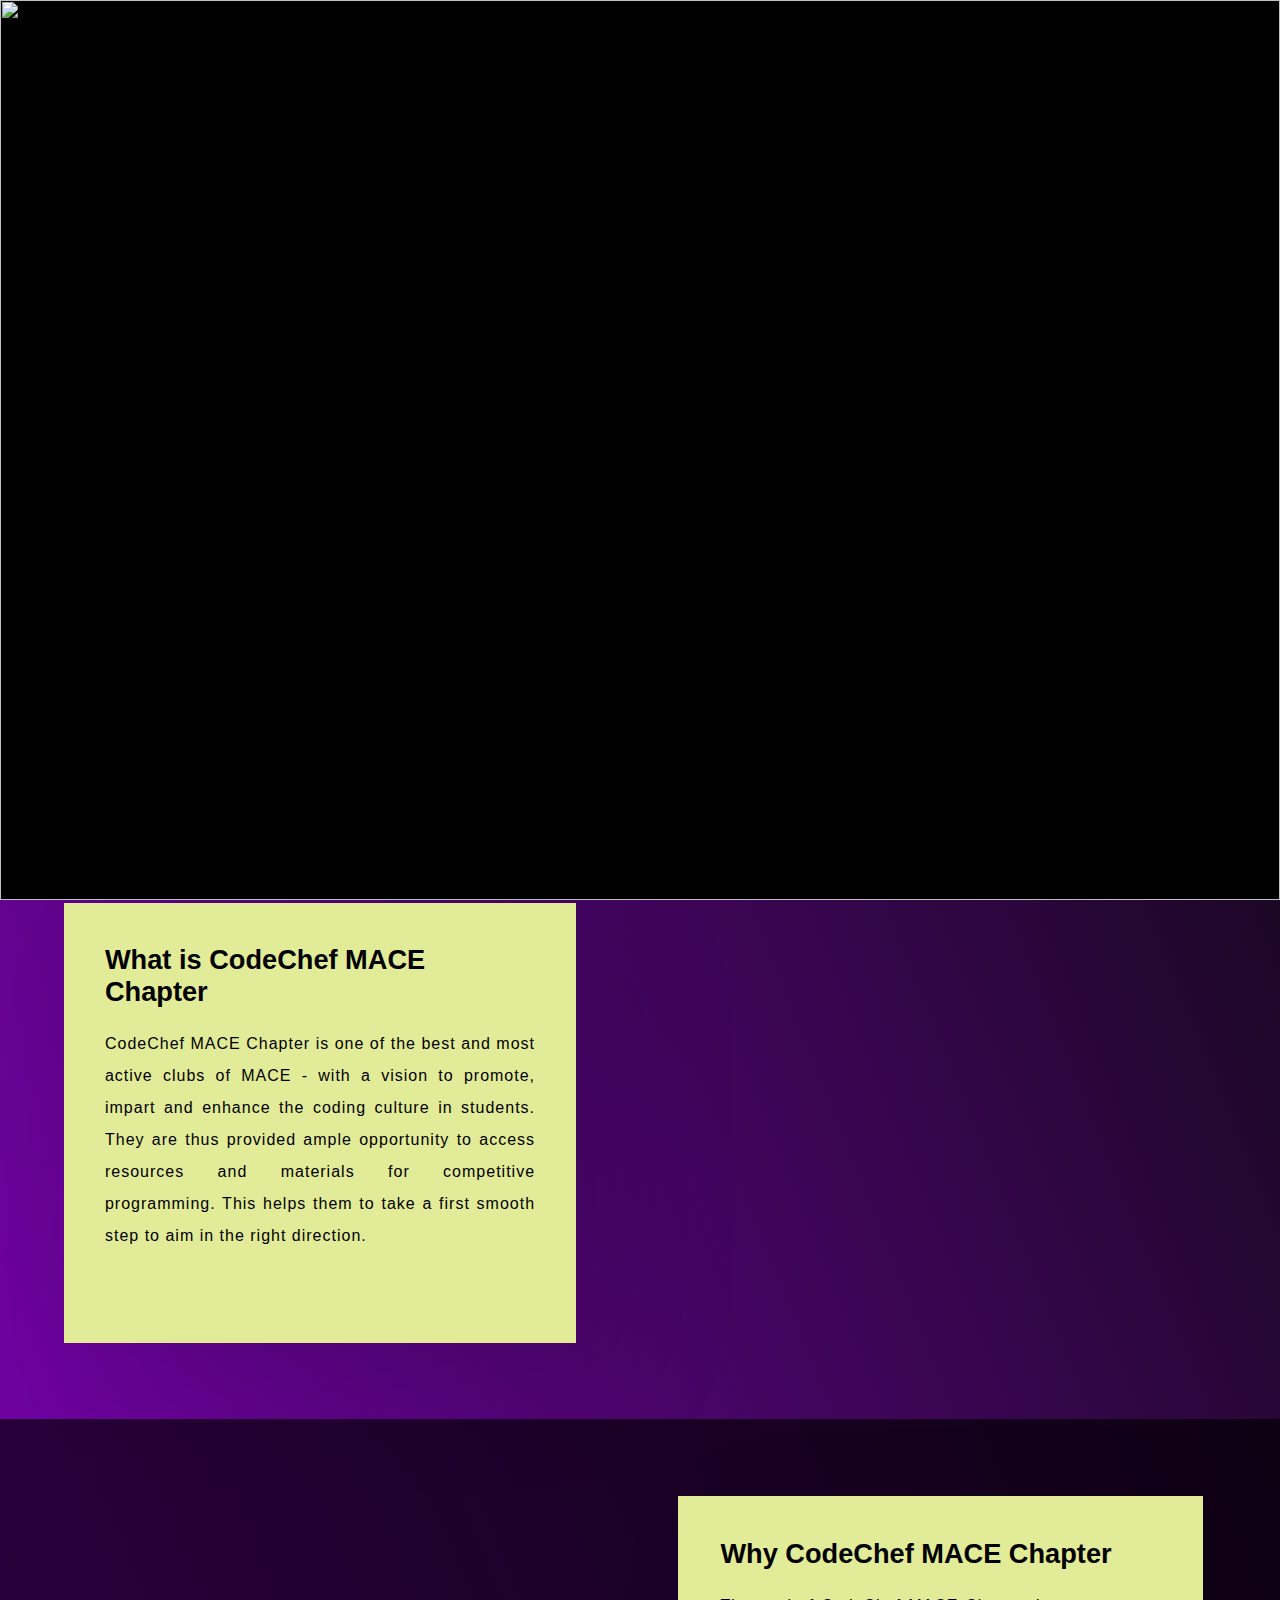
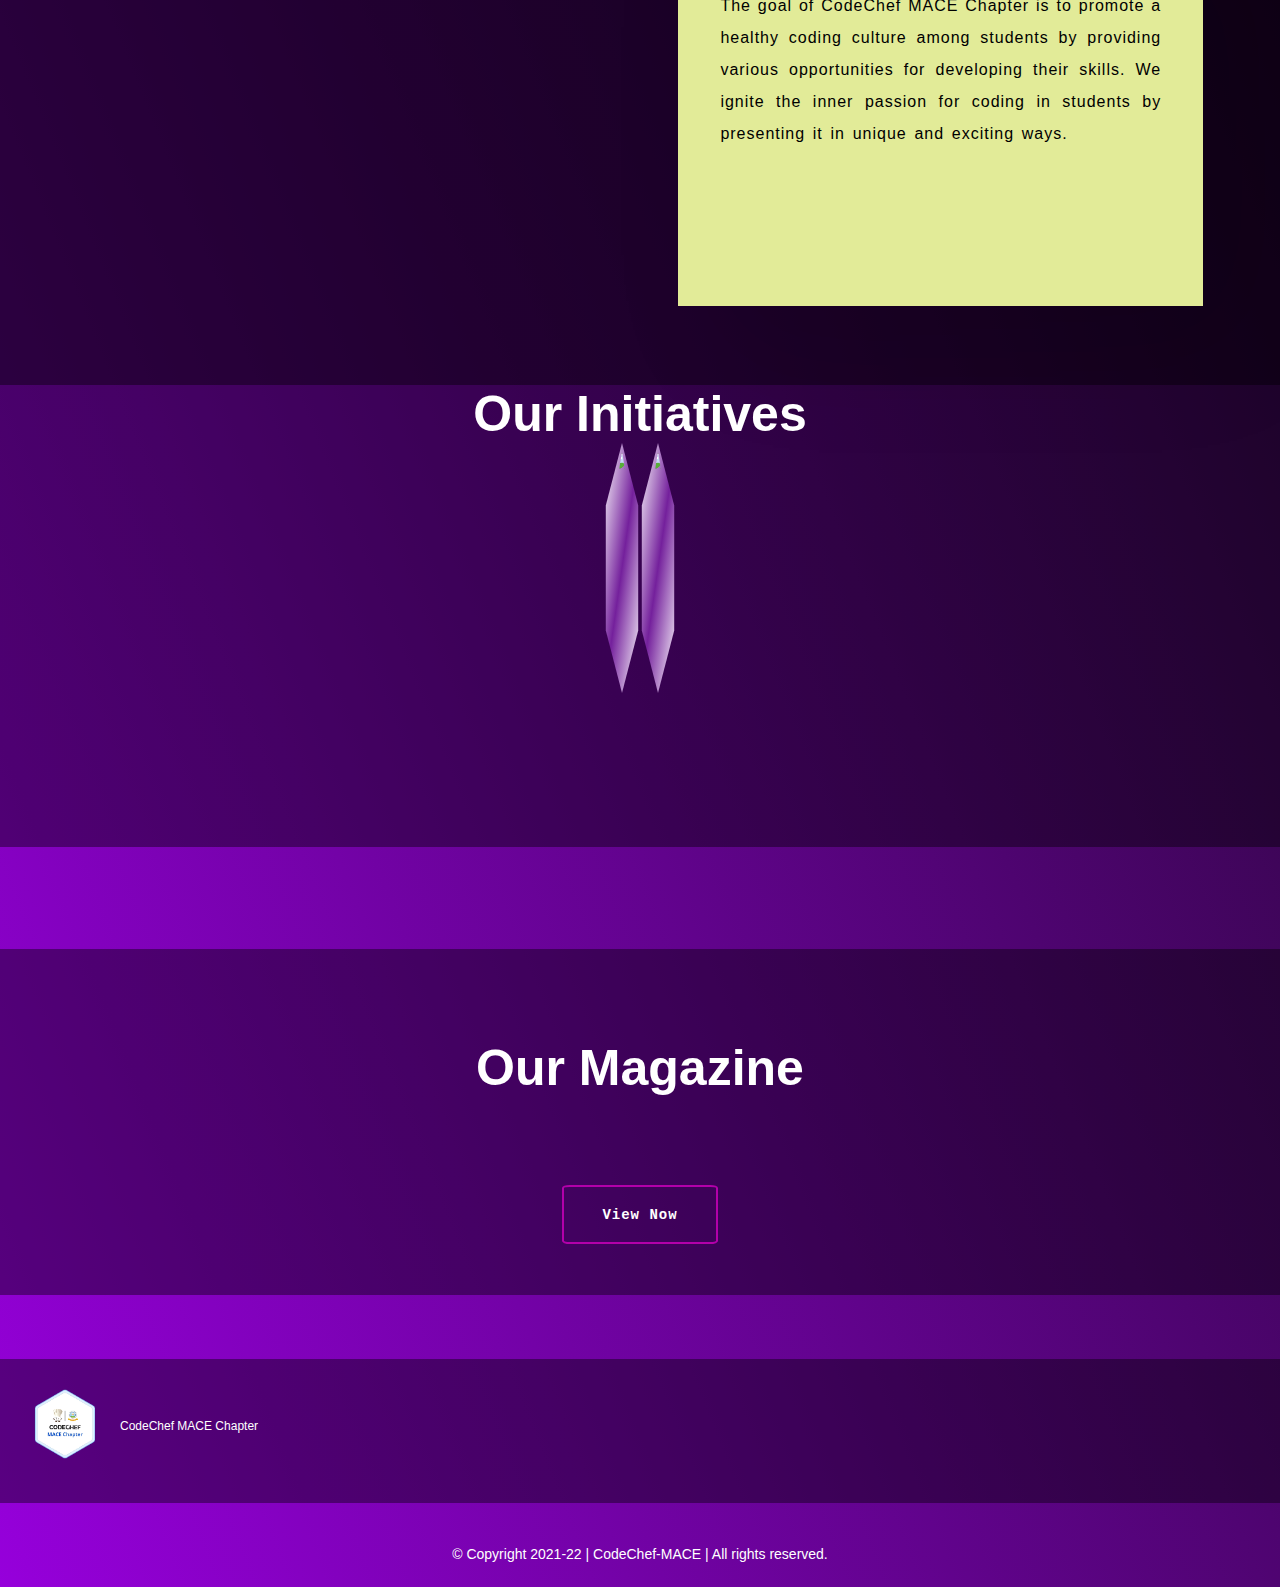
==== index.html @ 73492a19 "responsive updated" ====
<!DOCTYPE html>
<html lang="en">

<!-- head -->

<head>
    <!-- links and connectors  -->
    <meta http-equiv="X-UA-Compatible" content="ie=edge" />
    <meta charset="UTF-8" />
    <meta name="viewport" content="width=device-width, initial-scale=1, shrink-to-fit=no" />
    <meta name="subject" content="CodeChef-MACE" />
    <meta name="description" content="CodeChef-MACE is a non-commercial organisation with a goal to provide a platform for programmers and developers everywhere to meet, compete & have fun." />
    <meta name="keywords" content="CodeChefMACE, CodeChef-MACE, mace, MACE, MACE-Kothamangalam, Mace, CodeChef, Kothamangalam, Student, Chapter, Club, club, CLUB, CHAPTER, chapter, Education" />
    <meta name="copyright" content="CodeChef-MACE" />
    <meta name="language" content="en" />
    <meta name="url" content="https://www.codechef.macehub.in/" />
    <meta name="coverage" content="Worldwide" />
    <meta name="distribution" content="Global" />
    <meta name="target" content="all" />
    <meta name="rating" content="General" />
    <meta name="og:country-name" content="India" />
    <meta name="og:region" content="India" />
    <meta property="og:url" content="https://www.codechef.macehub.in/" />
    <meta name="og:site_name" content="CodeChef-MACE" />
    <meta property="og:type" content="Website" />
    <meta property="og:title" content="CodeChef-MACE" />
    <meta property="og:description" content="CodeChef-MACE is a non-commercial organisation with a goal to provide a platform for programmers and developers everywhere to meet, compete & have fun." />
    <meta property="og:site_name" content="CodeChef-MACE" />
    <meta name="twitter:card" content="website" />
    <meta name="twitter:site" content="CodeChef-MACE" />
    <meta name="twitter:title" content="CodeChef-MACE" />
    <meta name="twitter:description" content="CodeChef-MACE is a non-commercial organisation with a goal to provide a platform for programmers and developers everywhere to meet, compete & have fun." />
    <meta name="twitter:creator" content="@codechefmace" />
    <meta itemprop="name" content="CodeChef-MACE" />
    <meta itemprop="description" content="CodeChef-MACE is a non-commercial organisation with a goal to provide a platform for programmers and developers everywhere to meet, compete & have fun." />
    <title>CodeChef MACE</title>

    <script src="https://cdn.jsdelivr.net/npm/bootstrap@5.1.3/dist/js/bootstrap.bundle.min.js" integrity="sha384-ka7Sk0Gln4gmtz2MlQnikT1wXgYsOg+OMhuP+IlRH9sENBO0LRn5q+8nbTov4+1p" crossorigin="anonymous"></script>
    <script src="https://ajax.googleapis.com/ajax/libs/jquery/3.5.1/jquery.min.js"></script>
    <script src="https://maxcdn.bootstrapcdn.com/bootstrap/3.4.1/js/bootstrap.min.js"></script>
    <script src="script.js"></script>
    <script src="load.js"></script>

    <link rel="stylesheet" href="Home/indexstyle.css">
    <link rel="preconnect" href="https://fonts.googleapis.com">
    <link rel="stylesheet" href="Home/gallery.css">
    <link rel="preconnect" href="https://fonts.gstatic.com" crossorigin>
    <link href="https://fonts.googleapis.com/css2?family=Bebas+Neue&display=swap" rel="stylesheet">
    <link rel="preconnect" href="https://fonts.googleapis.com">
    <link rel="stylesheet" href="loader.css">
    <link rel="preconnect" href="https://fonts.gstatic.com" crossorigin>
    <link href="https://fonts.googleapis.com/css2?family=Righteous&display=swap" rel="stylesheet">
    <link rel="icon" type="image/png" href="Assets/logo/logo.png" />

    <link rel="stylesheet" href="https://cdnjs.cloudflare.com/ajax/libs/font-awesome/4.7.0/css/font-awesome.min.css">
    <link href="https://cdn.jsdelivr.net/npm/bootstrap@5.1.3/dist/css/bootstrap.min.css" rel="stylesheet" integrity="sha384-1BmE4kWBq78iYhFldvKuhfTAU6auU8tT94WrHftjDbrCEXSU1oBoqyl2QvZ6jIW3" crossorigin="anonymous" />
    <link rel="stylesheet" href="Home/contactus.css">
    <link rel="stylesheet" href="device/device.css">
    <link rel="apple-touch-icon" type="image/png" href="Assets/logo/logo.png" />
    <link rel="stylesheet" href="Home/nav.css">

    <!-- slide up effect -->
    <link rel="stylesheet" href="fade/demo/css/styles.css" />
    <link rel="stylesheet" href="fade/dist/aos.css" />

</head>

<body id="stop-scrolling">

    <!-- preloader section  -->
    <div class="preloader" style="background-color: black;">
        <img src="Assets/preloader43.gif" alt="">
    </div>

    <!-- navbar section-->
    <nav class="navbar fixed-top navbar-expand-lg navbar-dark bg-dark" style="z-index: -1;">
        <div class="container-fluid">
            <div>
                <a class="navbar-brand" href="#">
                    <img class="logo" src="\Assets\codechef2.png" alt="CodeChef" />
                </a>
                <a class="brand" href="#">CodeChef MACE</a>
            </div>
            <div class="justify-content-end">
                <button class="navbar-toggler" type="button" data-bs-toggle="collapse" data-bs-target="#navbarTogglerDemo02" aria-controls="navbarTogglerDemo02" aria-expanded="false" aria-label="Toggle navigation">
                    <span class="navbar-toggler-icon"></span>
                </button>
                <div class="collapse navbar-collapse" id="navbarTogglerDemo02">
                    <ul class="navbar-nav me-auto mb-2 mb-lg-0">
                        <li class="nav-item">
                            <a class="nav-link active" aria-current="page" href="index.html">Home</a>
                        </li>
                        <li class="nav-item">
                            <a href="Events/events.html" class="nav-link">Events</a>
                        </li>
                        <li class="nav-item">
                            <a class="nav-link" href="Team/team.html">Team</a>
                        </li>
                        </li>
                        <li class="nav-item">
                            <a class="nav-link" href="contactus/contactus.html">Contact Us</a>
                        </li>
                    </ul>
                </div>
            </div>
        </div>
    </nav>

    <!-- social section-->
    <section id="header">

        <div class="stickyicon-list">
            <a href="https://www.facebook.com/CodeChef-MACE-Chapter-102610531673255/" class="facebook" target="_blank">
                <i class="fa fa-facebook"></i>
            </a>
            <a href="https://twitter.com/codechef_mace" class="twitter" target="_blank">
                <i class="fa fa-twitter"></i>
            </a>
            <a href="https://www.linkedin.com/company/codechefmacechapter/" class="linkedin" target="_blank">
                <i class="fa fa-linkedin"></i>
            </a>
            <a href="https://www.instagram.com/codechef_mace_chapter/" class="instagram" target="_blank">
                <i class="fa fa-instagram"></i>
            </a>
            <a href="https://www.youtube.com/channel/UCaExgGZEa-J0l_GfefHWgCA" class="youtube" target="_blank">
                <i class="fa fa-youtube"></i>
            </a>
        </div>
    </section>

    <!-- title and logo section-->
    <section id="section-2">
        <div class="main-logo">
            <img class="logo-png" src="Assets/logo/codechef2.png" alt="">
        </div>
        <div class="title">
            <span class="glow">CodeChef MACE Chapter</span>
        </div>
    </section>

    <!-- why and what section  -->
    <section class="section-left" id="aboutus" data-aos="fade-up">
        <div class="section-container">
            <div class="sub-head" data-aos="fade-up">
                What is CodeChef MACE Chapter
            </div>
            <span class="sub-details" data-aos="fade-up">
                CodeChef MACE Chapter is one of the best and most active clubs of MACE - with a vision to promote, impart and enhance the coding culture in students. They are thus provided ample opportunity to access resources and materials for competitive programming. This helps them to take a first smooth step to aim in the right direction.
            </span>
        </div>
    </section>

    <!-- why and what section 2 -->
    <section class="section-right" data-aos="fade-up">
        <div class="section-container">
            <div class="sub-head" data-aos="fade-up">
                Why CodeChef MACE Chapter
            </div>
            <div class="sub-details" data-aos="fade-up">
                The goal of CodeChef MACE Chapter is to promote a healthy coding culture among students by providing various opportunities for developing their skills. We ignite the inner passion for coding in students by presenting it in unique and exciting ways.
                <span style="visibility: hidden;">ming. This helps them to take a first smooth step to aim in the right direction.</span>
            </div>
        </div>
    </section>

    <!-- initiatives section  -->
    <section class="gallery-section">
        <div id="sub" data-aos="fade-up">Our Initiatives
            <div class="initiatives-gallery">
                <span class="gallery-border" data-aos="fade-up">
                <img id="gallery-image" src="Assets/mcl.jpg" alt="">
            </span>
                <span class="gallery-border" data-aos="fade-up">
                <img id="gallery-image" src="Assets/TNP.png" alt="">
            </span>
                <!-- <span class="gallery-border" data-aos="fade-up">
                <img id="gallery-image" src="Assets/codeactually" alt="">
            </span> -->
            </div>
        </div>
    </section>

    <!-- magazine section  -->
    <section class="magazine-section" data-aos="fade-up">
        <div id="sub" data-aos="fade-up">Our Magazine
            <div id="outer" data-aos="fade-up">
                <a href="https://issuu.com/codechefmace/docs/mace_plus_plus" target="_blank"><img src="Assets/maceplusplus.png" alt=""></a>
                <a href="https://issuu.com/codechefmace/docs/mace_plus_plus" target="_blank">
                    <div class="button_slide slide_down">View Now</div>
                </a>
            </div>
        </div>
    </section>

    <!-- footer section  -->
    <div class="footer">
        <div class="footer-logo">
            <img src="Assets/codechef2.png">
        </div>
        <div class="footer-title">CodeChef MACE Chapter</div>
    </div>
    <br>

    <!-- copyright protection  -->
    <div class="copyright">&copy; Copyright 2021-22 | CodeChef-MACE | All rights reserved.</div>

</body>

<!-- loader script -->
<script>
    function send() {
        alert("Mail sent");
    }

    document.addEventListener("DOMContentLoaded", (e) => {
        setTimeout(() => {
            document.querySelector(".preloader").classList.add("disabled")
            document.body.removeAttribute("id")
        }, 3000)
    })
</script>

<!-- loader style -->
<style>
    .preloader {
        position: absolute;
        top: 0;
        left: 0;
        bottom: 0;
        right: 0;
        width: 100%;
        height: 100vh;
        z-index: 99999999;
    }
    
    .preloader img {
        width: 100%;
        height: 100%;
        object-fit: cover;
    }
    
    @keyframes fadeOut {
        0% {
            opacity: 1;
        }
        100% {
            opacity: 0;
        }
    }
    
    #stop-scrolling {
        height: 100% !important;
        overflow: hidden !important;
    }
</style>
<script src="fade/dist/aos.js"></script>
<script>
    AOS.init({
        easing: 'ease-in-out-sine'
    });
</script>

</html>
---- Home/indexstyle.css ----
@import url('https://fonts.googleapis.com/css?family=Amatic+SC');
* {
    padding: 0px;
    margin: 0px;
    box-sizing: border-box;
}

html {
    scroll-behavior: smooth;
}

body {
    font-family: 'Inter', sans-serif;
    background: linear-gradient(to top right, #9600db 0%, #080808 100%);
}

.main-logo {
    padding-top: 16%;
    white-space: nowrap;
}

.main-logo>img {
    width: 12%;
    display: block;
    margin-left: auto;
    margin-right: auto;
}

.title {
    font-family: 'arial', cursive;
    text-align: center;
    color: ivory;
    font-size: 500%;
}

.glow {
    font-size: 80px;
    color: #fff;
    text-align: center;
    animation: glow 1s ease-in-out infinite alternate;
}

@-webkit-keyframes glow {
    from {
        text-shadow: 0 0 10px rgb(17, 16, 16), 0 0 20px rgb(105, 104, 104), 0 0 30px rgb(87, 84, 84), 0 0 40px rgb(43, 39, 39), 0 0 50px rgb(19, 15, 15), 0 0 60px rgb(0, 0, 0), 0 0 70px rgb(255, 255, 255);
    }
    to {
        text-shadow: 0 0 20px rgb(10, 4, 4), 0 0 30px rgb(0, 0, 0), 0 0 40px rgb(14, 9, 9), 0 0 50px rgb(10, 6, 6), 0 0 60px rgb(17, 13, 13), 0 0 70px rgb(15, 2, 2), 0 0 80px rgb(255, 255, 255);
    }
}

#sub {
    text-align: center;
    padding-top: 2%;
    padding-bottom: 2%;
    color: rgb(255, 255, 255);
    font-family: 'arial', cursive;
    font-size: 50px;
    font-weight: 900;
}

#section-2 {
    background-image: url(../Assets/Webbackground.jpeg);
    background-repeat: no-repeat;
    background-size: cover;
    margin: 0 auto 8% auto;
    padding-bottom: 15%;
}

.section-container {
    background-color: #E2EB98;
    box-shadow: rgb(0 0 0 / 10%) 50px 40px 115px;
    color: #000;
    padding: 8%;
    margin-bottom: 15%;
}

.section-left,
.section-right {
    background-color: rgba(0, 0, 0, 0.4);
}

.section-left {
    width: 40%;
    margin-left: 5%;
}

.section-right {
    /* margin-top: 100%; */
    padding-left: 53%;
    padding-top: 6%;
    float: right;
    padding-right: 6%;
}

.sub-details {
    padding: 20px 0 50px 0;
    font-family: Verdana, Geneva, Tahoma, sans-serif;
    font-size: 16px;
    letter-spacing: 1px;
    line-height: 200%;
    text-align: justify;
    display: block;
}

.stickyicon-list {
    position: fixed;
    top: 50%;
    transform: translateY(-50%);
}

.stickyicon-list a {
    display: block;
    text-align: center;
    padding: 8px;
    transition: all 0.5s ease;
    color: white;
    font-size: 20px;
}

.sub-head {
    font-family: Verdana, Geneva, Tahoma, sans-serif;
    font-weight: bold;
    font-size: 170%;
}


/* HOver affect on sticky social media icons */

.stickyicon-list a:hover {
    color: #000;
    width: 10px;
}


/* Now we have to design each icon of social media */

.facebook {
    background: #3b5998;
    color: white;
}

.twitter {
    color: white;
    background: #00acee;
}

.linkedin {
    background: #0e76a8;
    color: white;
}

.google {
    color: white;
    background: #db4a39;
}

.instagram {
    background: #3f729b;
    color: white;
}

.youtube {
    color: white;
    background: #c4302b;
}


/*bottom icons*/

.footer-logo>img {
    width: 100px;
    padding: 30px 0 40px 30px;
}

.footer {
    background-color: rgba(0, 0, 0, 0.4);
    color: #fff;
    display: flex;
    /* width: 110%; */
}

.footer-title {
    padding-top: 60px;
    padding-left: 20px;
    font-size: 12px;
}

.logo {
    height: 4rem;
}


/* magazine */

.magazine-section {
    margin: 8% auto 5% auto;
    background-color: rgba(0, 0, 0, 0.4);
    padding-top: 5%;
}


/* Navbar */


/* .nav-update {
    padding-right: 920px;
} */


/* .container-fluid {
    display: flex;
    justify-content: space-between;
} */


/* .nav-update {
    padding-right: 920px;
} */


/* magazine */

.button_slide {
    margin-top: 2%;
    margin-bottom: 2%;
    color: #FFF;
    border: 2px solid rgb(179, 0, 170);
    border-radius: 5%;
    padding: 1.5% 3%;
    display: inline-block;
    font-family: "Lucida Console", Monaco, monospace;
    font-size: 14px;
    letter-spacing: 1px;
    cursor: pointer;
    box-shadow: inset 0 0 0 0 #b004c0;
    -webkit-transition: ease-out 0.4s;
    -moz-transition: ease-out 0.4s;
    transition: ease-out 0.4s;
    z-index: 0;
}

.slide_down:hover {
    box-shadow: inset 0 100px 0 0 #bb09a3;
    color: #000;
    z-index: 999;
}

#outer {
    margin: 0 auto 0 auto;
    text-align: center;
    z-index: 999;
    display: flex;
    flex-direction: column;
}

#outer>a>img {
    margin: 4% auto 0 auto;
    width: 25%;
    opacity: 0.6;
    transition: 0.3s;
}

#outer>a>img:hover {
    opacity: 1;
}

.disabled {
    display: none;
}

.code {
    background: #fff;
    /* padding: 0.2rem; */
    border-radius: 0.2rem;
    margin: 0 0.3rem;
}

.copyright {
    color: white;
    font-family: 'Inter', sans-serif;
    font-size: 14px;
    padding-top: 25px;
    padding-bottom: 25px;
    text-align: center;
}
---- Home/gallery.css ----
.initiatives-gallery {
    display: flex;
    height: 250px;
    justify-content: center;
    margin-bottom: 5%;
}

#gallery-image {
    width: 100%;
    height: 100%;
    clip-path: polygon(50% 0%, 95% 25%, 95% 75%, 50% 100%, 5% 75%, 5% 25%);
}

#gallery-image:hover {
    transform: scale(1.1);
    transition: transform 1s;
}

.gallery-border {
    /* For browsers that do not support gradients */
    background-image: linear-gradient(to bottom right, rgb(255, 255, 255), #74209C, rgb(255, 255, 255));
    padding: 8px;
    clip-path: polygon(50% 0%, 95% 25%, 95% 75%, 50% 100%, 5% 75%, 5% 25%);
}

.gallery-section {
    background-color: rgba(0, 0, 0, 0.4);
    padding-bottom: 5%;
}
---- loader.css ----
.preloader {
    position: absolute;
    top: 0;
    left: 0;
    bottom: 0;
    right: 0;
    width: 100%;
    height: 100vh;
    z-index: 99999999;
}

.preloader img {
    width: 100%;
    height: 100%;
    object-fit: cover;
}

@keyframes fadeOut {
    0% {
        opacity: 1;
    }
    100% {
        opacity: 0;
    }
}

#stop-scrolling {
    height: 100% !important;
    overflow: hidden !important;
}
---- device/device.css ----
@media only screen and (max-width:320px) and (max-height:570px) {
        #section-2 {
            margin-top: 26%;
            padding-bottom: 59%;
        }
        .main-logo>img {
            width: 40%;
        }
        .glow {
            font-size: 25%
        }
        .section-left,
        .section-right {
            margin: 5%;
            padding: 0;
            width: 90%;
        }
        .sub-details {
            font-size: 13px;
            letter-spacing: 0px;
            line-height: 174%;
        }
        .section-container {
            padding: 8%;
            margin-bottom: 15%;
        }
        #sub {
            margin-top: 6%;
            margin-bottom: 6%;
            padding-bottom: 28px;
            font-size: 166%;
        }
        .initiatives-gallery {
            padding-top: 9%;
            height: auto;
        }
    }
    
    @media only screen and (max-width:375px) and (min-height:800px) {}
    
    @media only screen and (max-width:770px) and (min-height:1020px) {}
    
    @media only screen and (max-width:1030px) and (min-height:1360px) {}
    
    @media only screen and (max-width:280px) and (max-height:660px) {}
    
    @media only screen and (max-width:1024px) and (max-height:600px) {}
    
    @media only screen and (max-width:511px) and (min-height:820px) {}
    
    @media only screen and (max-width:1366px) and (min-height:1024px) {}
    
    @media only screen and (max-width:900px) and (min-height:1650px) {}
    
    @media only screen and (min-width: 900px) and (min-height: 1650px) {}
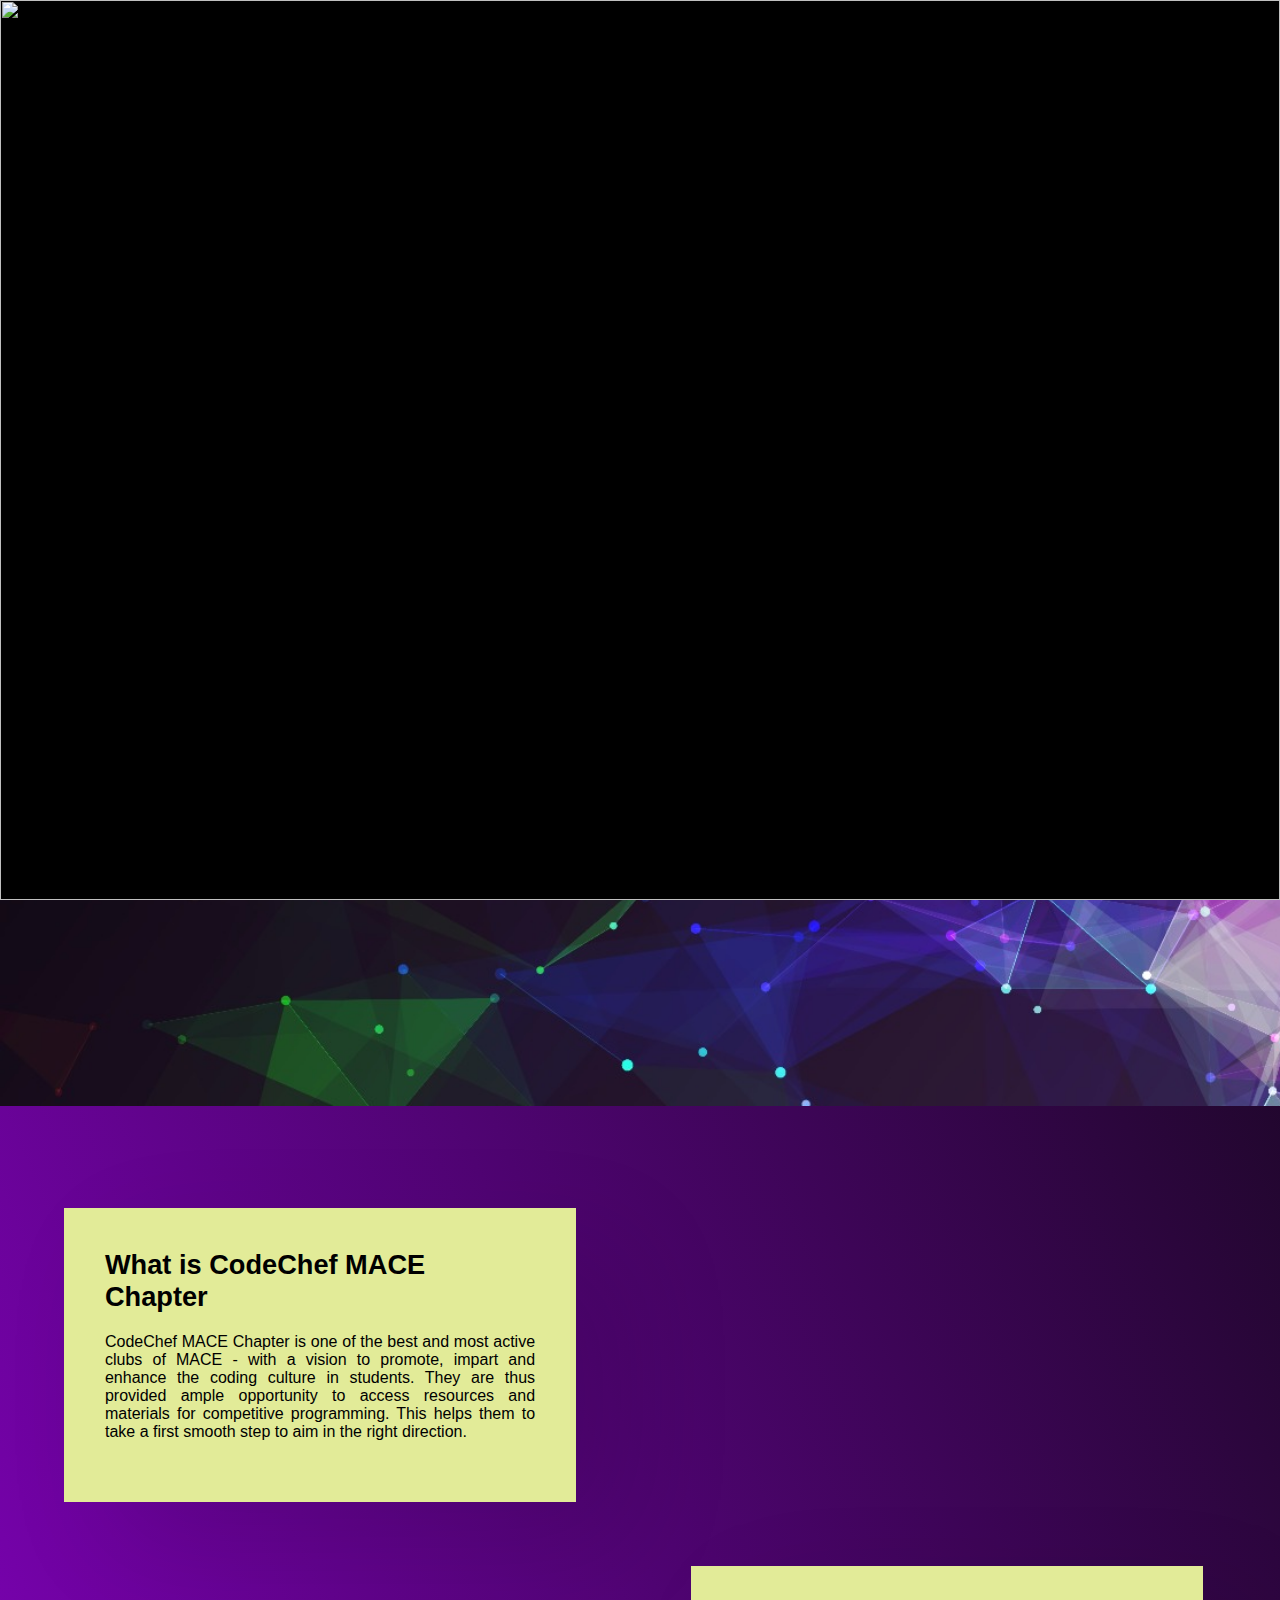
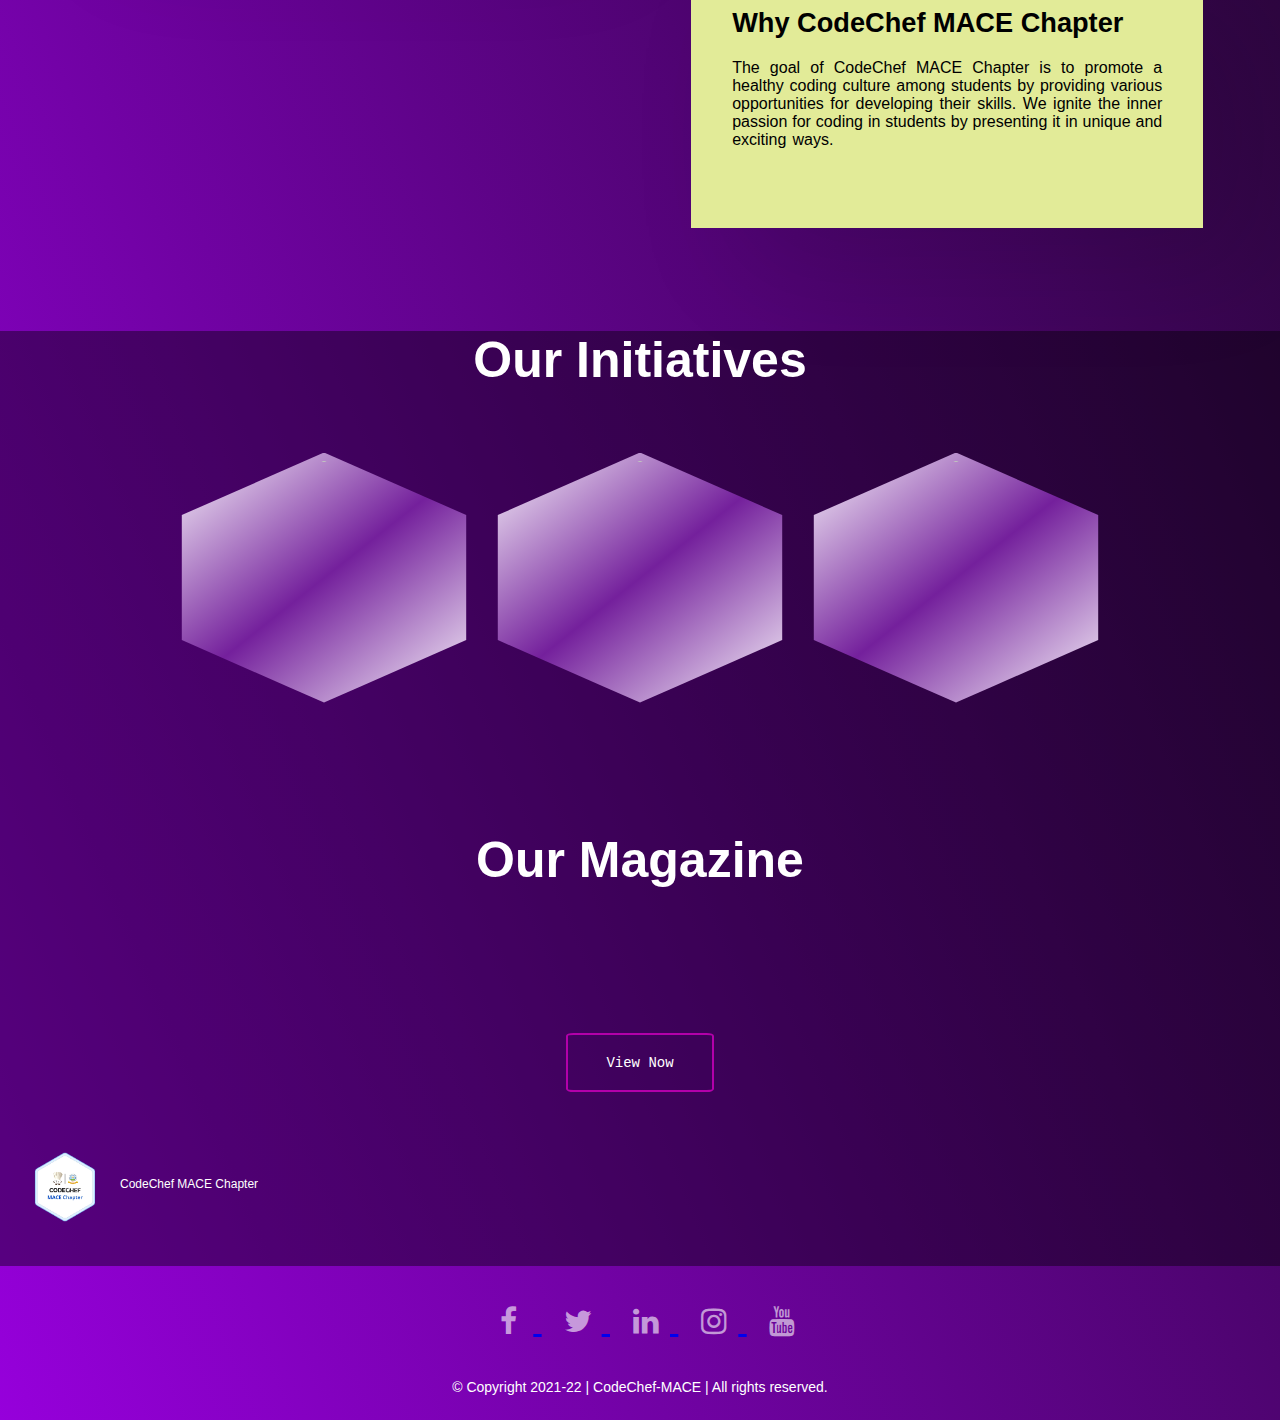
==== commit 87ac9517: "added social icons for mobile view" ====
--- a/index.html
+++ b/index.html
@@ -2,9 +2,9 @@
 <html lang="en">
 
 <!-- head -->
+<!-- links and connectors  -->
 
 <head>
-    <!-- links and connectors  -->
     <meta http-equiv="X-UA-Compatible" content="ie=edge" />
     <meta charset="UTF-8" />
     <meta name="viewport" content="width=device-width, initial-scale=1, shrink-to-fit=no" />
@@ -58,12 +58,13 @@
     <link rel="stylesheet" href="device/device.css">
     <link rel="apple-touch-icon" type="image/png" href="Assets/logo/logo.png" />
     <link rel="stylesheet" href="Home/nav.css">
-
+    <!-- social new 2 -->
     <!-- slide up effect -->
     <link rel="stylesheet" href="fade/demo/css/styles.css" />
     <link rel="stylesheet" href="fade/dist/aos.css" />
 
 </head>
+<link rel="stylesheet" href="https://maxcdn.bootstrapcdn.com/font-awesome/4.7.0/css/font-awesome.min.css">
 
 <body id="stop-scrolling">
 
@@ -73,7 +74,7 @@
     </div>
 
     <!-- navbar section-->
-    <nav class="navbar fixed-top navbar-expand-lg navbar-dark bg-dark" style="z-index: -1;">
+    <nav class="navbar fixed-top navbar-expand-lg navbar-dark bg-dark">
         <div class="container-fluid">
             <div>
                 <a class="navbar-brand" href="#">
@@ -106,6 +107,69 @@
         </div>
     </nav>
 
+
+
+    <!-- title and logo section-->
+    <section id="hero">
+        <div class="main-logo">
+            <img class="logo-png" src="Assets/logo/codechef2.png" alt="">
+        </div>
+        <div class="title">
+            <span class="glow">CodeChef MACE Chapter</span>
+        </div>
+    </section>
+
+    <!-- why and what section  -->
+    <div class="about">
+        <div class="section-left" data-aos="fade-up">
+            <div class="section-container">
+                <div class="sub-head">
+                    What is CodeChef MACE Chapter
+                </div>
+                <span class="sub-details">
+                    CodeChef MACE Chapter is one of the best and most active clubs of MACE - with a vision to promote, impart and enhance the coding culture in students. They are thus provided ample opportunity to access resources and materials for competitive programming. This helps them to take a first smooth step to aim in the right direction.
+                </span>
+            </div>
+        </div>
+        <div class="section-right" data-aos="fade-up">
+            <div class="section-container">
+                <div class="sub-head">
+                    Why CodeChef MACE Chapter
+                </div>
+                <span class="sub-details">
+                    The goal of CodeChef MACE Chapter is to promote a healthy coding culture among students by providing various opportunities for developing their skills. We ignite the inner passion for coding in students by presenting it in unique and exciting ways.
+                    <span style="visibility: hidden;">ming. This helps them to take a first smooth step to aim in the right direction.</span>
+                </span>
+            </div>
+        </div>
+    </div>
+
+    <!-- initiatives section  -->
+    <div class="gallery-section">
+        <div id="sub" data-aos="fade-up">Our Initiatives</div>
+        <div class="initiatives-gallery">
+            <span class="gallery-border" data-aos="fade-up">
+                <img id="gallery-image" src="Assets/mcl.jpg" alt="">
+            </span>
+            <span class="gallery-border" data-aos="fade-up">
+                <img id="gallery-image" src="Assets/TNP.png" alt="">
+            </span>
+            <span class="gallery-border" data-aos="fade-up">
+                <img id="gallery-image" src="Assets/codeactually.jpeg" alt="">
+            </span>
+        </div>
+    </div>
+
+    <!-- magazine section  -->
+    <section class="magazine-section" data-aos="fade-up">
+        <div id="sub" data-aos="fade-up">Our Magazine</div>
+        <div id="outer" data-aos="fade-up">
+            <a href="https://issuu.com/codechefmace/docs/mace_plus_plus" target="_blank"><img src="Assets/magazine2.png" alt=""></a>
+            <a href="https://issuu.com/codechefmace/docs/mace_plus_plus" target="_blank">
+                <div class="button_slide slide_down">View Now</div>
+            </a>
+        </div>
+    </section>
     <!-- social section-->
     <section id="header">
 
@@ -125,73 +189,10 @@
             <a href="https://www.youtube.com/channel/UCaExgGZEa-J0l_GfefHWgCA" class="youtube" target="_blank">
                 <i class="fa fa-youtube"></i>
             </a>
-        </div>
+
+        </div>
+
     </section>
-
-    <!-- title and logo section-->
-    <section id="section-2">
-        <div class="main-logo">
-            <img class="logo-png" src="Assets/logo/codechef2.png" alt="">
-        </div>
-        <div class="title">
-            <span class="glow">CodeChef MACE Chapter</span>
-        </div>
-    </section>
-
-    <!-- why and what section  -->
-    <section class="section-left" id="aboutus" data-aos="fade-up">
-        <div class="section-container">
-            <div class="sub-head" data-aos="fade-up">
-                What is CodeChef MACE Chapter
-            </div>
-            <span class="sub-details" data-aos="fade-up">
-                CodeChef MACE Chapter is one of the best and most active clubs of MACE - with a vision to promote, impart and enhance the coding culture in students. They are thus provided ample opportunity to access resources and materials for competitive programming. This helps them to take a first smooth step to aim in the right direction.
-            </span>
-        </div>
-    </section>
-
-    <!-- why and what section 2 -->
-    <section class="section-right" data-aos="fade-up">
-        <div class="section-container">
-            <div class="sub-head" data-aos="fade-up">
-                Why CodeChef MACE Chapter
-            </div>
-            <div class="sub-details" data-aos="fade-up">
-                The goal of CodeChef MACE Chapter is to promote a healthy coding culture among students by providing various opportunities for developing their skills. We ignite the inner passion for coding in students by presenting it in unique and exciting ways.
-                <span style="visibility: hidden;">ming. This helps them to take a first smooth step to aim in the right direction.</span>
-            </div>
-        </div>
-    </section>
-
-    <!-- initiatives section  -->
-    <section class="gallery-section">
-        <div id="sub" data-aos="fade-up">Our Initiatives
-            <div class="initiatives-gallery">
-                <span class="gallery-border" data-aos="fade-up">
-                <img id="gallery-image" src="Assets/mcl.jpg" alt="">
-            </span>
-                <span class="gallery-border" data-aos="fade-up">
-                <img id="gallery-image" src="Assets/TNP.png" alt="">
-            </span>
-                <!-- <span class="gallery-border" data-aos="fade-up">
-                <img id="gallery-image" src="Assets/codeactually" alt="">
-            </span> -->
-            </div>
-        </div>
-    </section>
-
-    <!-- magazine section  -->
-    <section class="magazine-section" data-aos="fade-up">
-        <div id="sub" data-aos="fade-up">Our Magazine
-            <div id="outer" data-aos="fade-up">
-                <a href="https://issuu.com/codechefmace/docs/mace_plus_plus" target="_blank"><img src="Assets/maceplusplus.png" alt=""></a>
-                <a href="https://issuu.com/codechefmace/docs/mace_plus_plus" target="_blank">
-                    <div class="button_slide slide_down">View Now</div>
-                </a>
-            </div>
-        </div>
-    </section>
-
     <!-- footer section  -->
     <div class="footer">
         <div class="footer-logo">
@@ -200,7 +201,32 @@
         <div class="footer-title">CodeChef MACE Chapter</div>
     </div>
     <br>
-
+    <!-- social media 2 -->
+    <div class="social-2">
+        <div class="center">
+            <div id="social-test">
+                <ul class="social">
+                    <a href="https://www.facebook.com/CodeChef-MACE-Chapter-102610531673255/" target="_blank">
+                        <li><i class="fa fa-facebook" aria-hidden="true"></i></li>
+                    </a>
+                    <a href="https://twitter.com/codechef_mace" target="_blank">
+                        <li><i class="fa fa-twitter" aria-hidden="true"></i>
+                        </li>
+                    </a>
+                    <a href="https://www.linkedin.com/company/codechefmacechapter/" target="_blank">
+                        <li><i class="fa fa-linkedin"></i></li>
+                    </a>
+                    </a>
+                    <a href="https://www.instagram.com/codechef_mace_chapter/" target="_blank">
+                        <li> <i class="fa fa-instagram"></i></li>
+                    </a>
+                    <a href="https://www.youtube.com/channel/UCaExgGZEa-J0l_GfefHWgCA" target="_blank">
+                        <li> <i class="fa fa-youtube"></i></li>
+                    </a>
+                </ul>
+            </div>
+        </div>
+    </div>
     <!-- copyright protection  -->
     <div class="copyright">&copy; Copyright 2021-22 | CodeChef-MACE | All rights reserved.</div>
 
@@ -230,7 +256,7 @@
         right: 0;
         width: 100%;
         height: 100vh;
-        z-index: 99999999;
+        z-index: 999s;
     }
     
     .preloader img {
--- a/Home/indexstyle.css
+++ b/Home/indexstyle.css
@@ -12,6 +12,13 @@
 body {
     font-family: 'Inter', sans-serif;
     background: linear-gradient(to top right, #9600db 0%, #080808 100%);
+}
+
+#hero {
+    background-image: url(../Assets/Webbackground.jpeg);
+    background-repeat: no-repeat;
+    background-size: cover;
+    height: 100vh;
 }
 
 .main-logo {
@@ -49,64 +56,74 @@
     }
 }
 
+
+/* what and why */
+
+.about {
+    margin: 8% 0 8% 0;
+}
+
+.section-left,
+.section-right {
+    background-color: rgba(0, 0, 0, 0.1);
+    margin-top: 5%;
+    margin-bottom: 5%;
+    /* padding: 5%; */
+}
+
+.section-left {
+    width: 40%;
+    margin-left: 5%;
+    /* padding-bottom: 5%; */
+}
+
+.section-right {
+    width: 40%;
+    /* margin-left: 5%; */
+    /* margin-top: 100%; */
+    /* margin-top: 8%; */
+    margin-left: auto;
+    margin-right: 6%;
+}
+
+.section-container {
+    background-color: #E2EB98;
+    box-shadow: rgb(0 0 0 / 10%) 50px 40px 115px;
+    /* color: #000; */
+    padding: 8%;
+}
+
 #sub {
     text-align: center;
-    padding-top: 2%;
-    padding-bottom: 2%;
     color: rgb(255, 255, 255);
     font-family: 'arial', cursive;
     font-size: 50px;
     font-weight: 900;
-}
-
-#section-2 {
-    background-image: url(../Assets/Webbackground.jpeg);
-    background-repeat: no-repeat;
-    background-size: cover;
-    margin: 0 auto 8% auto;
-    padding-bottom: 15%;
-}
-
-.section-container {
-    background-color: #E2EB98;
-    box-shadow: rgb(0 0 0 / 10%) 50px 40px 115px;
-    color: #000;
-    padding: 8%;
-    margin-bottom: 15%;
-}
-
-.section-left,
-.section-right {
-    background-color: rgba(0, 0, 0, 0.4);
-}
-
-.section-left {
-    width: 40%;
-    margin-left: 5%;
-}
-
-.section-right {
-    /* margin-top: 100%; */
-    padding-left: 53%;
-    padding-top: 6%;
-    float: right;
-    padding-right: 6%;
+    padding-bottom: 5%;
 }
 
 .sub-details {
-    padding: 20px 0 50px 0;
+    padding: 20px 0 20px 0;
     font-family: Verdana, Geneva, Tahoma, sans-serif;
     font-size: 16px;
-    letter-spacing: 1px;
-    line-height: 200%;
     text-align: justify;
     display: block;
 }
+
+.sub-head {
+    font-family: Verdana, Geneva, Tahoma, sans-serif;
+    font-weight: bold;
+    font-size: 170%;
+}
+
+
+/* social */
 
 .stickyicon-list {
     position: fixed;
     top: 50%;
     transform: translateY(-50%);
+    z-index: 1;
 }
 
 .stickyicon-list a {
@@ -117,15 +134,6 @@
     color: white;
     font-size: 20px;
 }
-
-.sub-head {
-    font-family: Verdana, Geneva, Tahoma, sans-serif;
-    font-weight: bold;
-    font-size: 170%;
-}
-
-
-/* HOver affect on sticky social media icons */
 
 .stickyicon-list a:hover {
     color: #000;
@@ -133,7 +141,7 @@
 }
 
 
-/* Now we have to design each icon of social media */
+/* icon of social media */
 
 .facebook {
     background: #3b5998;
@@ -166,57 +174,11 @@
 }
 
 
-/*bottom icons*/
-
-.footer-logo>img {
-    width: 100px;
-    padding: 30px 0 40px 30px;
-}
-
-.footer {
+/* magazine */
+
+.magazine-section {
     background-color: rgba(0, 0, 0, 0.4);
-    color: #fff;
-    display: flex;
-    /* width: 110%; */
-}
-
-.footer-title {
-    padding-top: 60px;
-    padding-left: 20px;
-    font-size: 12px;
-}
-
-.logo {
-    height: 4rem;
-}
-
-
-/* magazine */
-
-.magazine-section {
-    margin: 8% auto 5% auto;
-    background-color: rgba(0, 0, 0, 0.4);
-    padding-top: 5%;
-}
-
-
-/* Navbar */
-
-
-/* .nav-update {
-    padding-right: 920px;
-} */
-
-
-/* .container-fluid {
-    display: flex;
-    justify-content: space-between;
-} */
-
-
-/* .nav-update {
-    padding-right: 920px;
-} */
+}
 
 
 /* magazine */
@@ -231,32 +193,33 @@
     display: inline-block;
     font-family: "Lucida Console", Monaco, monospace;
     font-size: 14px;
-    letter-spacing: 1px;
     cursor: pointer;
     box-shadow: inset 0 0 0 0 #b004c0;
     -webkit-transition: ease-out 0.4s;
     -moz-transition: ease-out 0.4s;
     transition: ease-out 0.4s;
-    z-index: 0;
+    /* z-index: 0; */
 }
 
 .slide_down:hover {
     box-shadow: inset 0 100px 0 0 #bb09a3;
     color: #000;
-    z-index: 999;
+    /* z-index: 999; */
 }
 
 #outer {
     margin: 0 auto 0 auto;
     text-align: center;
-    z-index: 999;
+    /* z-index: 999; */
     display: flex;
     flex-direction: column;
 }
 
 #outer>a>img {
     margin: 4% auto 0 auto;
-    width: 25%;
+    width: 100%;
+    padding-left: 2%;
+    padding-right: 2%;
     opacity: 0.6;
     transition: 0.3s;
 }
@@ -265,13 +228,37 @@
     opacity: 1;
 }
 
+
+/*bottom icons*/
+
+.footer-logo>img {
+    width: 100px;
+    padding: 30px 0 40px 30px;
+    margin-top: 5%;
+}
+
+.footer {
+    background-color: rgba(0, 0, 0, 0.4);
+    color: #fff;
+    display: flex;
+}
+
+.footer-title {
+    padding-top: 60px;
+    padding-left: 20px;
+    font-size: 12px;
+}
+
+.logo {
+    height: 4rem;
+}
+
 .disabled {
     display: none;
 }
 
 .code {
     background: #fff;
-    /* padding: 0.2rem; */
     border-radius: 0.2rem;
     margin: 0 0.3rem;
 }
@@ -283,4 +270,48 @@
     padding-top: 25px;
     padding-bottom: 25px;
     text-align: center;
+}
+
+
+/* social new */
+
+.center {
+    display: table;
+    width: 100%;
+}
+
+#social-test {
+    display: table-cell;
+    text-align: center;
+    font-size: 30px;
+}
+
+.social {
+    padding-left: 0px;
+}
+
+li {
+    color: rgba(255, 255, 255, 0.6);
+    list-style-type: none;
+    display: inline-block;
+    width: 50px;
+    height: 50px;
+    line-height: 50px;
+    padding: 1%;
+    cursor: pointer;
+    margin-left: 10px;
+    margin-bottom: 20px;
+    transition: ease .3s;
+}
+
+li:hover {
+    color: rgb(15, 202, 202);
+}
+
+.social:hover>li {
+    opacity: 0.5;
+}
+
+.social:hover>li:hover {
+    opacity: 1;
 }--- a/device/device.css
+++ b/device/device.css
@@ -1,55 +1,192 @@
-    @media only screen and (max-width:320px) and (max-height:570px) {
-        #section-2 {
-            margin-top: 26%;
-            padding-bottom: 59%;
-        }
-        .main-logo>img {
-            width: 40%;
-        }
-        .glow {
-            font-size: 25%
-        }
-        .section-left,
-        .section-right {
-            margin: 5%;
-            padding: 0;
-            width: 90%;
-        }
-        .sub-details {
-            font-size: 13px;
-            letter-spacing: 0px;
-            line-height: 174%;
-        }
-        .section-container {
-            padding: 8%;
-            margin-bottom: 15%;
-        }
-        #sub {
-            margin-top: 6%;
-            margin-bottom: 6%;
-            padding-bottom: 28px;
-            font-size: 166%;
-        }
-        .initiatives-gallery {
-            padding-top: 9%;
-            height: auto;
-        }
+@media only screen and (max-width:1340px) {
+    #gallery-image {
+        width: 300px;
+        height: 300px;
+        clip-path: polygon(50% 0%, 95% 25%, 95% 75%, 50% 100%, 5% 75%, 5% 25%);
     }
-    
-    @media only screen and (max-width:375px) and (min-height:800px) {}
-    
-    @media only screen and (max-width:770px) and (min-height:1020px) {}
-    
-    @media only screen and (max-width:1030px) and (min-height:1360px) {}
-    
-    @media only screen and (max-width:280px) and (max-height:660px) {}
-    
-    @media only screen and (max-width:1024px) and (max-height:600px) {}
-    
-    @media only screen and (max-width:511px) and (min-height:820px) {}
-    
-    @media only screen and (max-width:1366px) and (min-height:1024px) {}
-    
-    @media only screen and (max-width:900px) and (min-height:1650px) {}
-    
-    @media only screen and (min-width: 900px) and (min-height: 1650px) {}+}
+
+@media only screen and (max-width:1040px) {
+    .main-logo>img {
+        width: 15%;
+    }
+    .section-left,
+    .section-right {
+        margin: 5%;
+        padding: 0;
+        width: 90%;
+    }
+    .sub-details {
+        font-size: 13px;
+    }
+    .section-container {
+        padding: 8%;
+        margin-bottom: 15%;
+    }
+    .section-left,
+    .section-right {
+        margin: 5%;
+        padding: 0;
+        width: 90%;
+    }
+    .sub-details {
+        font-size: 13px;
+    }
+    .section-container {
+        padding: 8%;
+        margin-bottom: 15%;
+    }
+    #gallery-image {
+        width: 200px;
+        height: 200px;
+        clip-path: polygon(50% 0%, 95% 25%, 95% 75%, 50% 100%, 5% 75%, 5% 25%);
+    }
+}
+
+@media only screen and (max-width:840px) {
+    .section-left,
+    .section-right {
+        margin: 5%;
+        padding: 0;
+        width: 90%;
+    }
+    .sub-details {
+        font-size: 13px;
+    }
+    .section-container {
+        padding: 8%;
+        margin-bottom: 15%;
+    }
+    .section-left,
+    .section-right {
+        margin: 5%;
+        padding: 0;
+        width: 90%;
+    }
+    .sub-details {
+        font-size: 13px;
+    }
+    .section-container {
+        padding: 8%;
+        margin-bottom: 15%;
+    }
+    #gallery-image {
+        width: 250px;
+        height: 250px;
+        clip-path: polygon(50% 0%, 95% 25%, 95% 75%, 50% 100%, 5% 75%, 5% 25%);
+    }
+}
+
+@media only screen and (max-width:540px) {
+    .main-logo>img {
+        width: 30%;
+        padding-top: 20%;
+    }
+    .glow {
+        font-size: 40%
+    }
+    .section-left,
+    .section-right {
+        margin: 5%;
+        padding: 0;
+        width: 90%;
+    }
+    .sub-details {
+        font-size: 13px;
+    }
+    .section-container {
+        padding: 8%;
+        margin-bottom: 15%;
+    }
+    .section-left,
+    .section-right {
+        margin: 5%;
+        padding: 0;
+        width: 90%;
+    }
+    .sub-details {
+        font-size: 13px;
+    }
+    .section-container {
+        padding: 8%;
+        margin-bottom: 15%;
+    }
+    #gallery-image {
+        width: 100px;
+        height: 100px;
+        clip-path: polygon(50% 0%, 95% 25%, 95% 75%, 50% 100%, 5% 75%, 5% 25%);
+    }
+    #sub {
+        font-size: 35px;
+    }
+}
+
+@media only screen and (max-width:340px) {
+    .main-logo>img {
+        width: 40%;
+        padding-top: 50%;
+    }
+    .glow {
+        font-size: 25%
+    }
+    .section-left,
+    .section-right {
+        margin: 5%;
+        padding: 0;
+        width: 90%;
+    }
+    .sub-details {
+        font-size: 13px;
+    }
+    .section-container {
+        padding: 8%;
+        margin-bottom: 15%;
+    }
+    .section-left,
+    .section-right {
+        margin: 5%;
+        padding: 0;
+        width: 90%;
+    }
+    .sub-details {
+        font-size: 13px;
+    }
+    .section-container {
+        padding: 8%;
+        margin-bottom: 15%;
+    }
+    #gallery-image {
+        width: 90px;
+        height: 90px;
+        clip-path: polygon(50% 0%, 95% 25%, 95% 75%, 50% 100%, 5% 75%, 5% 25%);
+    }
+    #sub {
+        font-size: 25px;
+    }
+    /* social */
+    .stickyicon-list {
+        position: fixed;
+        top: 50%;
+        transform: translateY(-50%);
+        z-index: 1;
+    }
+    .stickyicon-list a {
+        display: block;
+        text-align: center;
+        padding: 8px;
+        transition: all 0.5s ease;
+        color: white;
+        font-size: 20px;
+    }
+    .stickyicon-list a:hover {
+        color: #000;
+        width: 10px;
+    }
+    /* end of social */
+    .copyright {
+        font-size: 9px;
+    }
+    #header {
+        display: none;
+    }
+}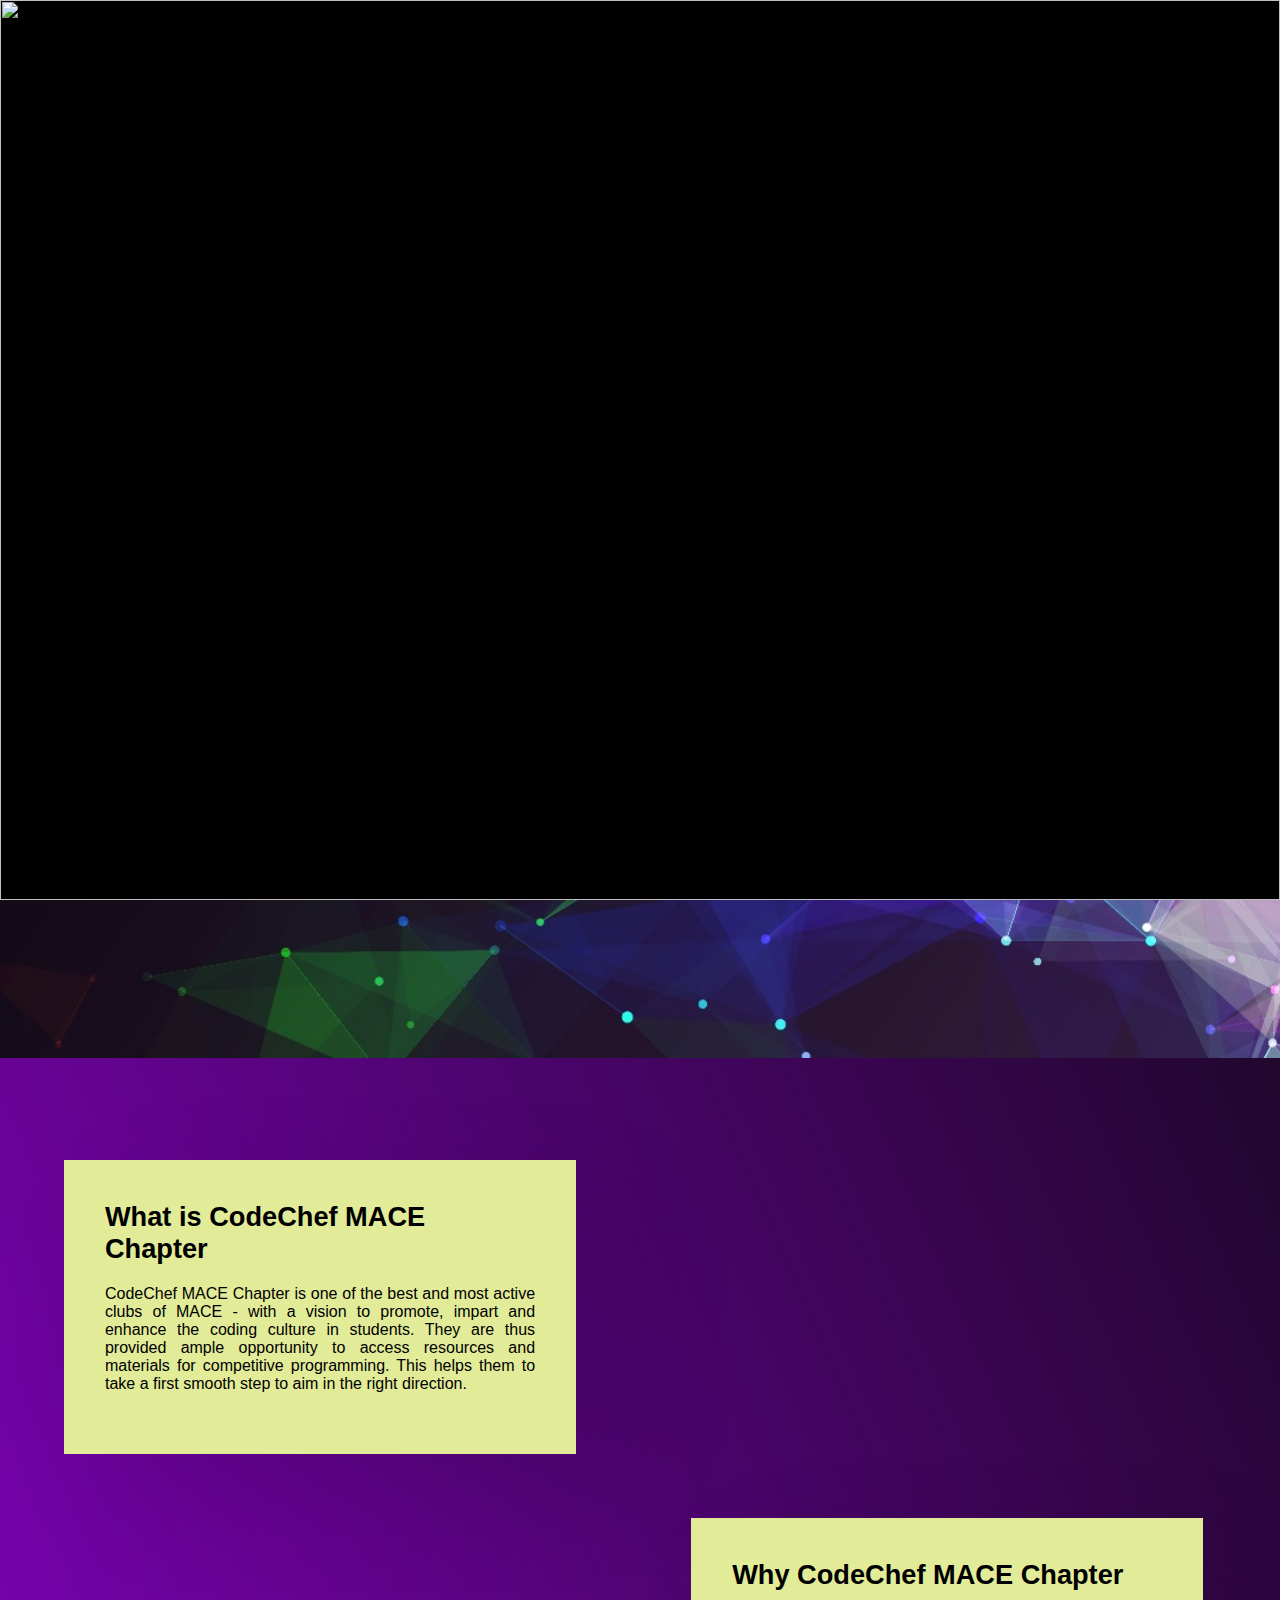
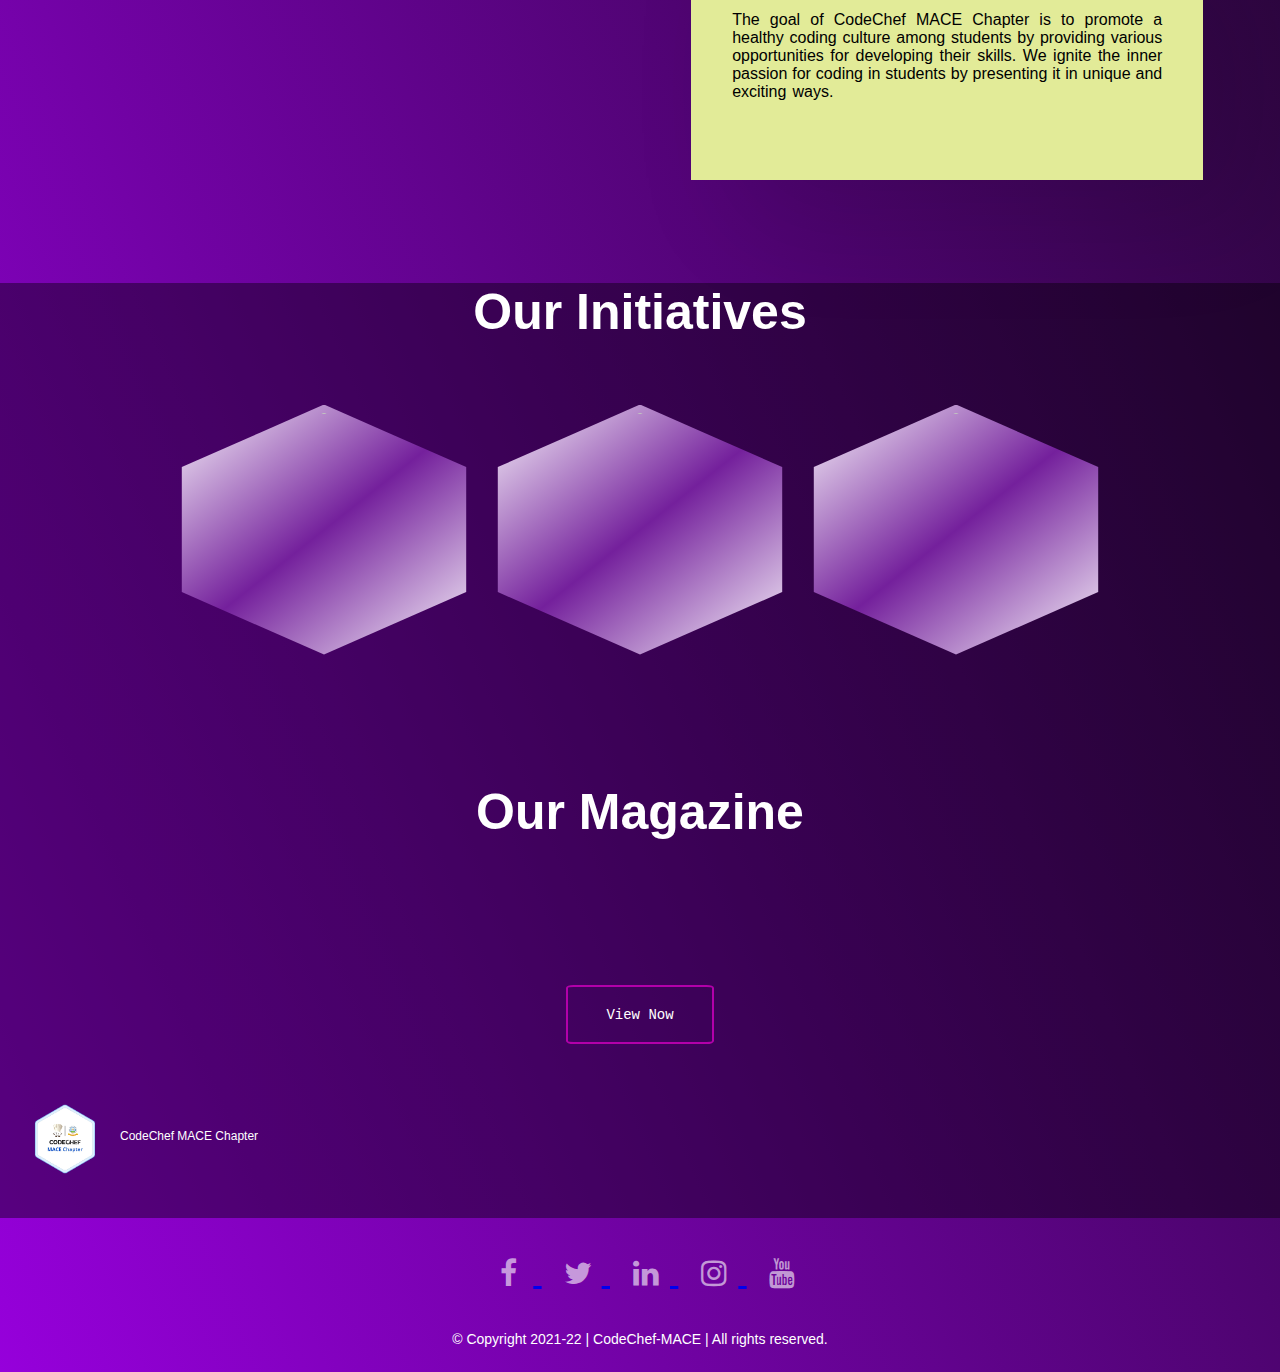
==== commit 1db4c0c4: "small bug removed😜" ====
--- a/index.html
+++ b/index.html
@@ -64,7 +64,7 @@
     <link rel="stylesheet" href="fade/dist/aos.css" />
 
 </head>
-<link rel="stylesheet" href="https://maxcdn.bootstrapcdn.com/font-awesome/4.7.0/css/font-awesome.min.css">
+<!-- <link rel="stylesheet" href="https://maxcdn.bootstrapcdn.com/font-awesome/4.7.0/css/font-awesome.min.css"> -->
 
 <body id="stop-scrolling">
 
@@ -207,21 +207,21 @@
             <div id="social-test">
                 <ul class="social">
                     <a href="https://www.facebook.com/CodeChef-MACE-Chapter-102610531673255/" target="_blank">
-                        <li><i class="fa fa-facebook" aria-hidden="true"></i></li>
+                        <li class="list"><i class="fa fa-facebook" aria-hidden="true"></i></li>
                     </a>
                     <a href="https://twitter.com/codechef_mace" target="_blank">
-                        <li><i class="fa fa-twitter" aria-hidden="true"></i>
+                        <li class="list"><i class="fa fa-twitter" aria-hidden="true"></i>
                         </li>
                     </a>
                     <a href="https://www.linkedin.com/company/codechefmacechapter/" target="_blank">
-                        <li><i class="fa fa-linkedin"></i></li>
+                        <li class="list"><i class="fa fa-linkedin"></i></li>
                     </a>
                     </a>
                     <a href="https://www.instagram.com/codechef_mace_chapter/" target="_blank">
-                        <li> <i class="fa fa-instagram"></i></li>
+                        <li class="list"> <i class="fa fa-instagram"></i></li>
                     </a>
                     <a href="https://www.youtube.com/channel/UCaExgGZEa-J0l_GfefHWgCA" target="_blank">
-                        <li> <i class="fa fa-youtube"></i></li>
+                        <li class="list"> <i class="fa fa-youtube"></i></li>
                     </a>
                 </ul>
             </div>
--- a/Home/indexstyle.css
+++ b/Home/indexstyle.css
@@ -290,7 +290,7 @@
     padding-left: 0px;
 }
 
-li {
+.list {
     color: rgba(255, 255, 255, 0.6);
     list-style-type: none;
     display: inline-block;
@@ -304,14 +304,14 @@
     transition: ease .3s;
 }
 
-li:hover {
+.list:hover {
     color: rgb(15, 202, 202);
 }
 
-.social:hover>li {
+.social:hover>.list {
     opacity: 0.5;
 }
 
-.social:hover>li:hover {
+.social:hover>.list:hover {
     opacity: 1;
 }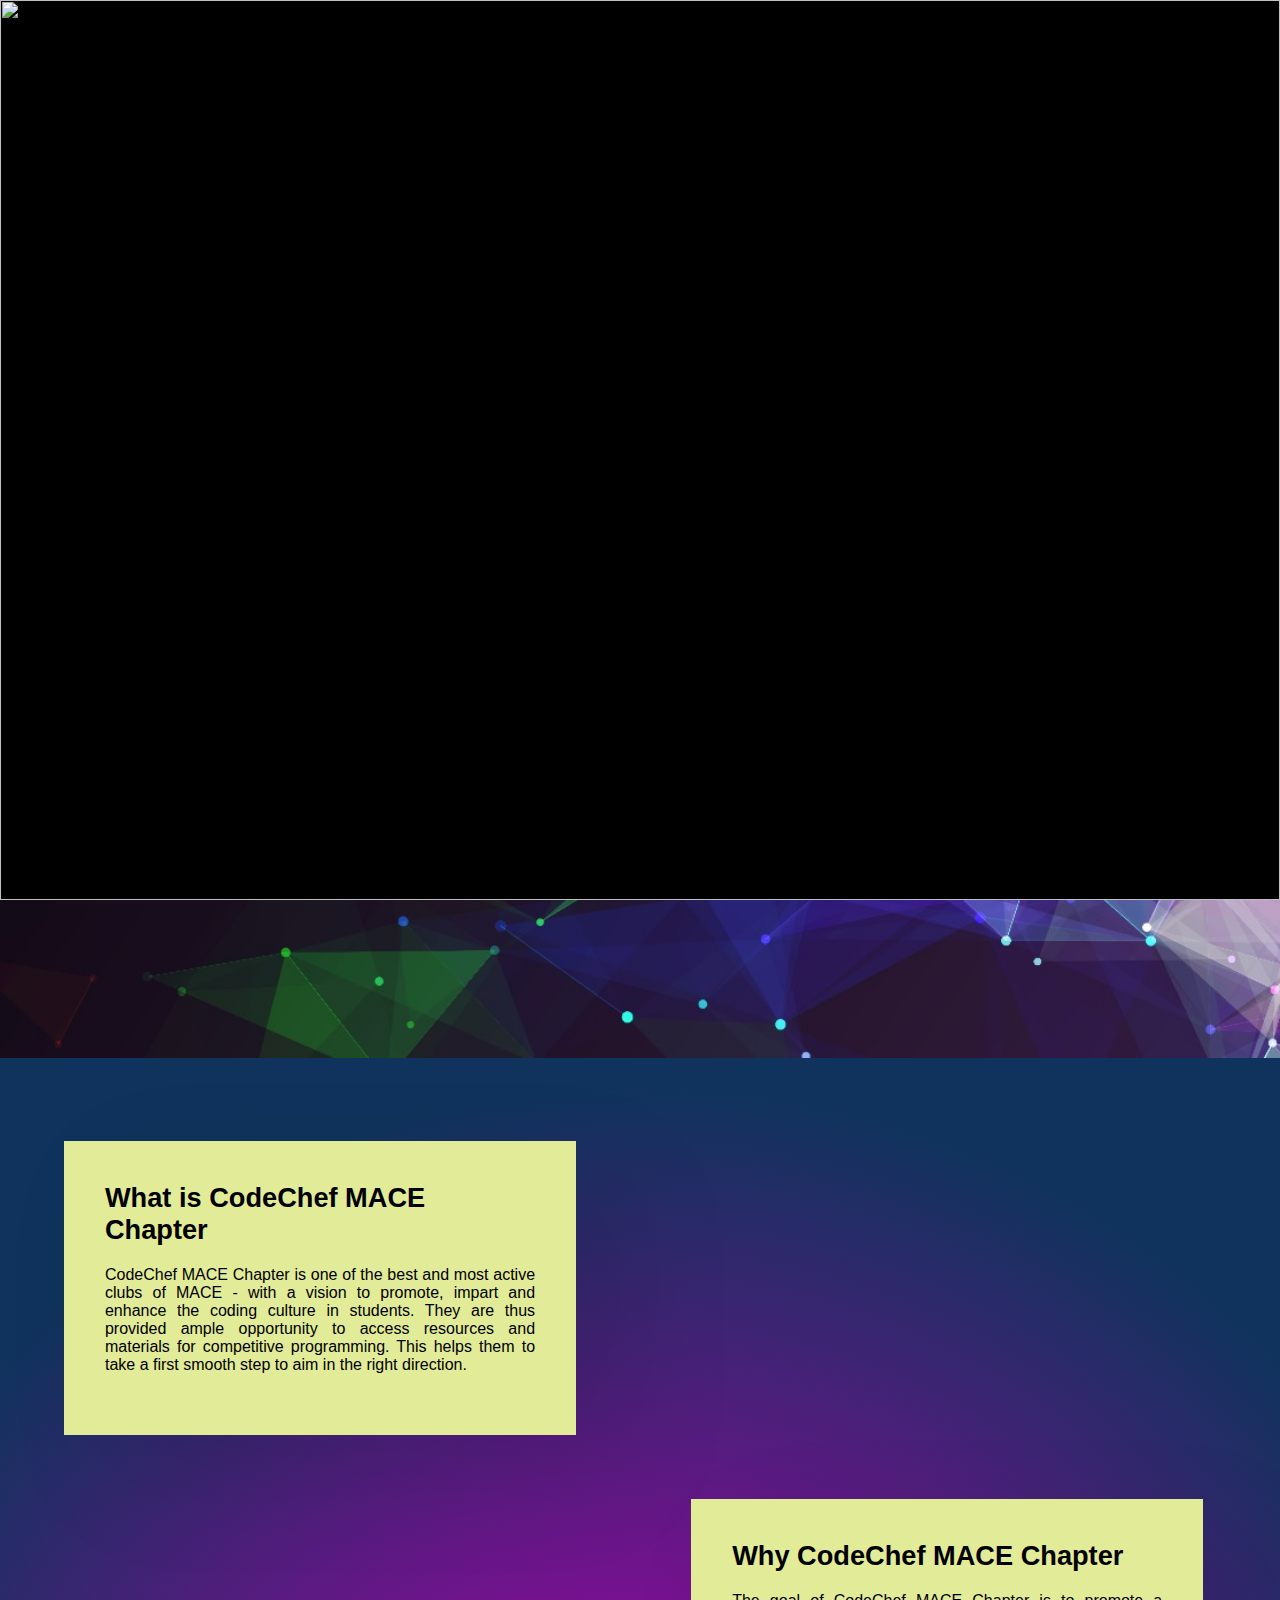
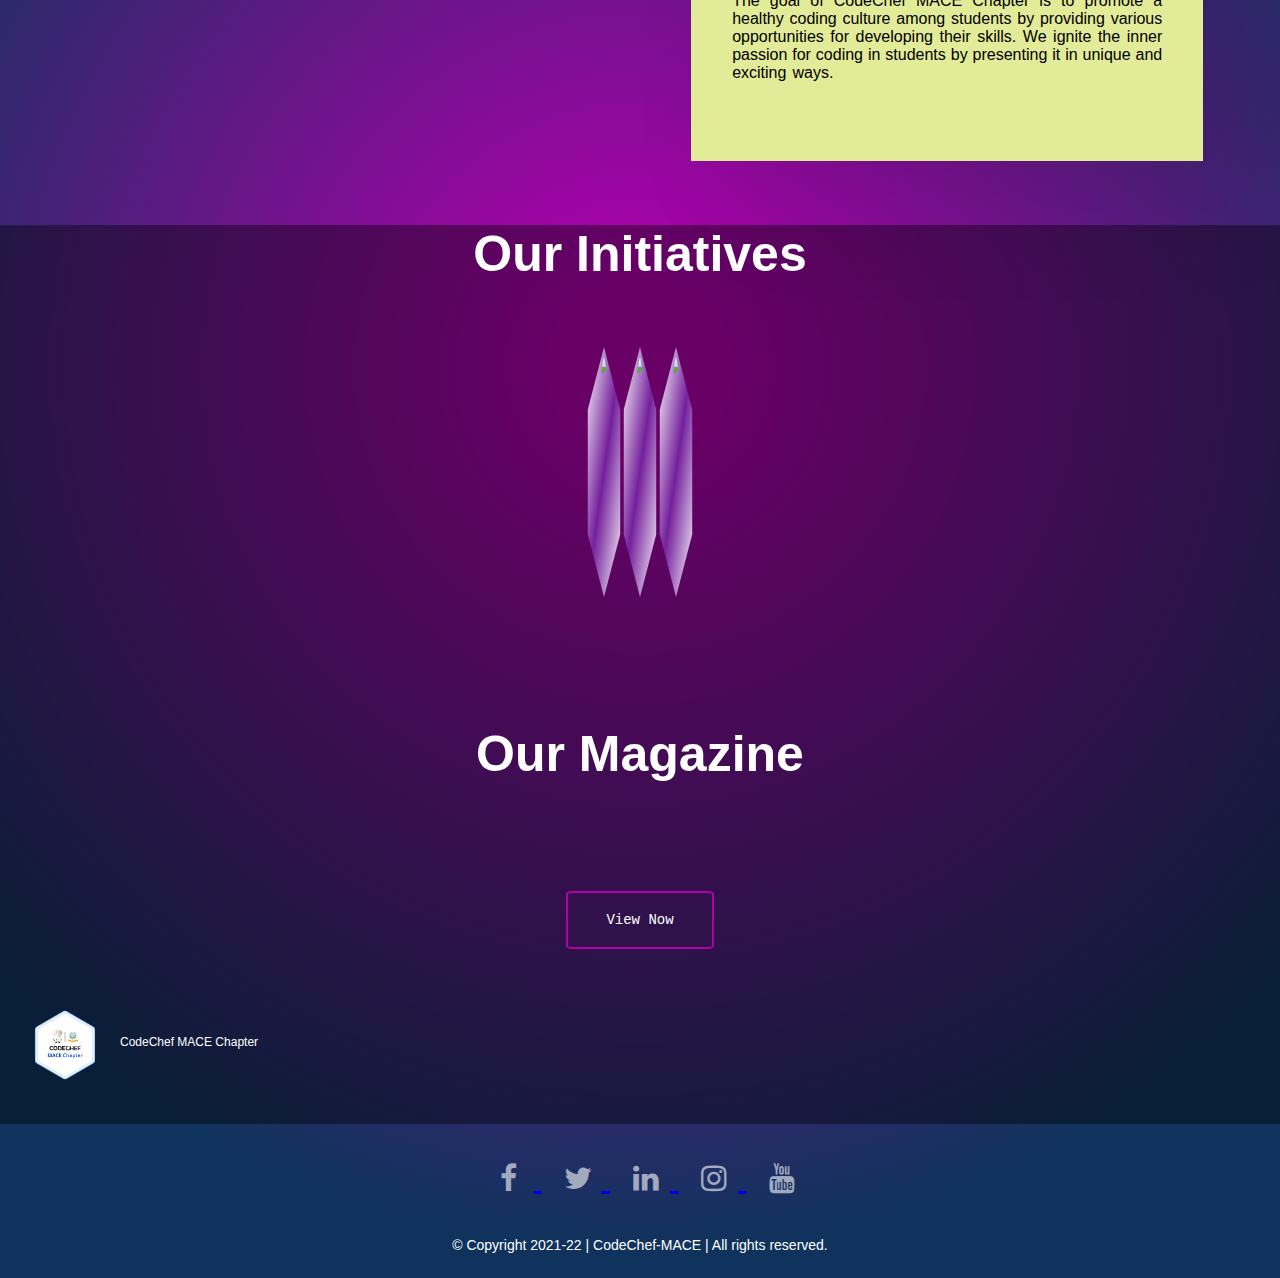
==== commit 5d31e6a3: "backgeound color gradient" ====
--- a/index.html
+++ b/index.html
@@ -112,123 +112,125 @@
     <!-- title and logo section-->
     <section id="hero">
         <div class="main-logo">
-            <img class="logo-png" src="Assets/logo/codechef2.png" alt="">
+            <img class="logo-png image_box rotateY" src="Assets/logo/codechef2.png" alt="">
         </div>
         <div class="title">
             <span class="glow">CodeChef MACE Chapter</span>
         </div>
     </section>
 
-    <!-- why and what section  -->
-    <div class="about">
-        <div class="section-left" data-aos="fade-up">
-            <div class="section-container">
-                <div class="sub-head">
-                    What is CodeChef MACE Chapter
-                </div>
-                <span class="sub-details">
+    <div class="gradient-bg">
+        <!-- why and what section  -->
+        <div class="about">
+            <div class="section-left" data-aos="fade-up">
+                <div class="section-container">
+                    <div class="sub-head">
+                        What is CodeChef MACE Chapter
+                    </div>
+                    <span class="sub-details">
                     CodeChef MACE Chapter is one of the best and most active clubs of MACE - with a vision to promote, impart and enhance the coding culture in students. They are thus provided ample opportunity to access resources and materials for competitive programming. This helps them to take a first smooth step to aim in the right direction.
                 </span>
-            </div>
-        </div>
-        <div class="section-right" data-aos="fade-up">
-            <div class="section-container">
-                <div class="sub-head">
-                    Why CodeChef MACE Chapter
-                </div>
-                <span class="sub-details">
+                </div>
+            </div>
+            <div class="section-right" data-aos="fade-up">
+                <div class="section-container">
+                    <div class="sub-head">
+                        Why CodeChef MACE Chapter
+                    </div>
+                    <span class="sub-details">
                     The goal of CodeChef MACE Chapter is to promote a healthy coding culture among students by providing various opportunities for developing their skills. We ignite the inner passion for coding in students by presenting it in unique and exciting ways.
                     <span style="visibility: hidden;">ming. This helps them to take a first smooth step to aim in the right direction.</span>
-                </span>
-            </div>
-        </div>
-    </div>
-
-    <!-- initiatives section  -->
-    <div class="gallery-section">
-        <div id="sub" data-aos="fade-up">Our Initiatives</div>
-        <div class="initiatives-gallery">
-            <span class="gallery-border" data-aos="fade-up">
+                    </span>
+                </div>
+            </div>
+        </div>
+
+        <!-- initiatives section  -->
+        <div class="gallery-section">
+            <div id="sub" data-aos="fade-up">Our Initiatives</div>
+            <div class="initiatives-gallery">
+                <span class="gallery-border" data-aos="fade-up">
                 <img id="gallery-image" src="Assets/mcl.jpg" alt="">
             </span>
-            <span class="gallery-border" data-aos="fade-up">
+                <span class="gallery-border" data-aos="fade-up">
                 <img id="gallery-image" src="Assets/TNP.png" alt="">
             </span>
-            <span class="gallery-border" data-aos="fade-up">
-                <img id="gallery-image" src="Assets/codeactually.jpeg" alt="">
+                <span class="gallery-border" data-aos="fade-up">
+                <img id="gallery-image" src="Assets/codeactually.png" alt="">
             </span>
-        </div>
+            </div>
+        </div>
+
+        <!-- magazine section  -->
+        <section class="magazine-section" data-aos="fade-up">
+            <div id="sub" data-aos="fade-up">Our Magazine</div>
+            <div id="outer" data-aos="fade-up">
+                <a href="https://issuu.com/codechefmace/docs/mace_plus_plus" target="_blank"><img src="Assets/magazine2.png" alt=""></a>
+                <a href="https://issuu.com/codechefmace/docs/mace_plus_plus" target="_blank">
+                    <div class="button_slide slide_down">View Now</div>
+                </a>
+            </div>
+        </section>
+        <!-- social section-->
+        <section id="header">
+
+            <div class="stickyicon-list">
+                <a href="https://www.facebook.com/CodeChef-MACE-Chapter-102610531673255/" class="facebook" target="_blank">
+                    <i class="fa fa-facebook"></i>
+                </a>
+                <a href="https://twitter.com/codechef_mace" class="twitter" target="_blank">
+                    <i class="fa fa-twitter"></i>
+                </a>
+                <a href="https://www.linkedin.com/company/codechefmacechapter/" class="linkedin" target="_blank">
+                    <i class="fa fa-linkedin"></i>
+                </a>
+                <a href="https://www.instagram.com/codechef_mace_chapter/" class="instagram" target="_blank">
+                    <i class="fa fa-instagram"></i>
+                </a>
+                <a href="https://www.youtube.com/channel/UCaExgGZEa-J0l_GfefHWgCA" class="youtube" target="_blank">
+                    <i class="fa fa-youtube"></i>
+                </a>
+
+            </div>
+
+        </section>
+        <!-- footer section  -->
+        <div class="footer">
+            <div class="footer-logo">
+                <img src="Assets/codechef2.png">
+            </div>
+            <div class="footer-title">CodeChef MACE Chapter</div>
+        </div>
+        <br>
+        <!-- social media 2 -->
+        <div class="social-2">
+            <div class="center">
+                <div id="social-test">
+                    <ul class="social">
+                        <a href="https://www.facebook.com/CodeChef-MACE-Chapter-102610531673255/" target="_blank">
+                            <li class="list"><i class="fa fa-facebook" aria-hidden="true"></i></li>
+                        </a>
+                        <a href="https://twitter.com/codechef_mace" target="_blank">
+                            <li class="list"><i class="fa fa-twitter" aria-hidden="true"></i>
+                            </li>
+                        </a>
+                        <a href="https://www.linkedin.com/company/codechefmacechapter/" target="_blank">
+                            <li class="list"><i class="fa fa-linkedin"></i></li>
+                        </a>
+                        </a>
+                        <a href="https://www.instagram.com/codechef_mace_chapter/" target="_blank">
+                            <li class="list"> <i class="fa fa-instagram"></i></li>
+                        </a>
+                        <a href="https://www.youtube.com/channel/UCaExgGZEa-J0l_GfefHWgCA" target="_blank">
+                            <li class="list"> <i class="fa fa-youtube"></i></li>
+                        </a>
+                    </ul>
+                </div>
+            </div>
+        </div>
+        <!-- copyright protection  -->
+        <div class="copyright">&copy; Copyright 2021-22 | CodeChef-MACE | All rights reserved.</div>
     </div>
-
-    <!-- magazine section  -->
-    <section class="magazine-section" data-aos="fade-up">
-        <div id="sub" data-aos="fade-up">Our Magazine</div>
-        <div id="outer" data-aos="fade-up">
-            <a href="https://issuu.com/codechefmace/docs/mace_plus_plus" target="_blank"><img src="Assets/magazine2.png" alt=""></a>
-            <a href="https://issuu.com/codechefmace/docs/mace_plus_plus" target="_blank">
-                <div class="button_slide slide_down">View Now</div>
-            </a>
-        </div>
-    </section>
-    <!-- social section-->
-    <section id="header">
-
-        <div class="stickyicon-list">
-            <a href="https://www.facebook.com/CodeChef-MACE-Chapter-102610531673255/" class="facebook" target="_blank">
-                <i class="fa fa-facebook"></i>
-            </a>
-            <a href="https://twitter.com/codechef_mace" class="twitter" target="_blank">
-                <i class="fa fa-twitter"></i>
-            </a>
-            <a href="https://www.linkedin.com/company/codechefmacechapter/" class="linkedin" target="_blank">
-                <i class="fa fa-linkedin"></i>
-            </a>
-            <a href="https://www.instagram.com/codechef_mace_chapter/" class="instagram" target="_blank">
-                <i class="fa fa-instagram"></i>
-            </a>
-            <a href="https://www.youtube.com/channel/UCaExgGZEa-J0l_GfefHWgCA" class="youtube" target="_blank">
-                <i class="fa fa-youtube"></i>
-            </a>
-
-        </div>
-
-    </section>
-    <!-- footer section  -->
-    <div class="footer">
-        <div class="footer-logo">
-            <img src="Assets/codechef2.png">
-        </div>
-        <div class="footer-title">CodeChef MACE Chapter</div>
-    </div>
-    <br>
-    <!-- social media 2 -->
-    <div class="social-2">
-        <div class="center">
-            <div id="social-test">
-                <ul class="social">
-                    <a href="https://www.facebook.com/CodeChef-MACE-Chapter-102610531673255/" target="_blank">
-                        <li class="list"><i class="fa fa-facebook" aria-hidden="true"></i></li>
-                    </a>
-                    <a href="https://twitter.com/codechef_mace" target="_blank">
-                        <li class="list"><i class="fa fa-twitter" aria-hidden="true"></i>
-                        </li>
-                    </a>
-                    <a href="https://www.linkedin.com/company/codechefmacechapter/" target="_blank">
-                        <li class="list"><i class="fa fa-linkedin"></i></li>
-                    </a>
-                    </a>
-                    <a href="https://www.instagram.com/codechef_mace_chapter/" target="_blank">
-                        <li class="list"> <i class="fa fa-instagram"></i></li>
-                    </a>
-                    <a href="https://www.youtube.com/channel/UCaExgGZEa-J0l_GfefHWgCA" target="_blank">
-                        <li class="list"> <i class="fa fa-youtube"></i></li>
-                    </a>
-                </ul>
-            </div>
-        </div>
-    </div>
-    <!-- copyright protection  -->
-    <div class="copyright">&copy; Copyright 2021-22 | CodeChef-MACE | All rights reserved.</div>
 
 </body>
 
@@ -256,7 +258,7 @@
         right: 0;
         width: 100%;
         height: 100vh;
-        z-index: 999s;
+        z-index: 999;
     }
     
     .preloader img {
--- a/Home/indexstyle.css
+++ b/Home/indexstyle.css
@@ -11,7 +11,10 @@
 
 body {
     font-family: 'Inter', sans-serif;
-    background: linear-gradient(to top right, #9600db 0%, #080808 100%);
+}
+
+.gradient-bg {
+    background-image: radial-gradient( circle farthest-corner at 50% 50%, rgba(173, 0, 171, 1) 8.3%, rgba(15, 51, 92, 1) 79.4%);
 }
 
 #hero {
@@ -60,7 +63,8 @@
 /* what and why */
 
 .about {
-    margin: 8% 0 8% 0;
+    /* margin: 8% 0 8% 0; */
+    padding-top: 1.5%;
 }
 
 .section-left,
@@ -216,8 +220,8 @@
 }
 
 #outer>a>img {
-    margin: 4% auto 0 auto;
-    width: 100%;
+    margin: 0 auto 0 auto;
+    width: 60%;
     padding-left: 2%;
     padding-right: 2%;
     opacity: 0.6;
@@ -226,6 +230,7 @@
 
 #outer>a>img:hover {
     opacity: 1;
+    filter: blur(3px);
 }
 
 
@@ -314,4 +319,41 @@
 
 .social:hover>.list:hover {
     opacity: 1;
+}
+
+
+/* logo rotate */
+
+.rotateY {
+    animation-name: test;
+    animation-iteration-count: 3;
+    animation-duration: 4s;
+    animation-delay: 4s;
+    /* z-index: 99; */
+}
+
+.rotateY:hover {
+    transform: rotateY(360deg);
+    -moz-transform: rotateY(360deg);
+    -webkit-transform: rotateY(360deg);
+    transform-origin: center;
+    -moz-transform-origin: center;
+    -webkit-transform-origin: center;
+    transition: 3.0s ease;
+    -moz-transition: 3.0s ease;
+    -webkit-transition: 3.0s ease;
+}
+
+@-webkit-keyframes test {
+    from {
+        transform: rotateY(360deg);
+        -moz-transform: rotateY(360deg);
+        -webkit-transform: rotateY(360deg);
+        transform-origin: center;
+        -moz-transform-origin: center;
+        -webkit-transform-origin: center;
+        transition: 3.0s ease;
+        -moz-transition: 3.0s ease;
+        -webkit-transition: 3.0s ease;
+    }
 }--- a/device/device.css
+++ b/device/device.css
@@ -1,8 +1,14 @@
-@media only screen and (max-width:1340px) {
+@media only screen and (max-width:1200px) {
     #gallery-image {
         width: 300px;
         height: 300px;
         clip-path: polygon(50% 0%, 95% 25%, 95% 75%, 50% 100%, 5% 75%, 5% 25%);
+    }
+}
+
+@media only screen and (max-width:1340px) {
+    #header {
+        display: none;
     }
 }
 
@@ -186,7 +192,4 @@
     .copyright {
         font-size: 9px;
     }
-    #header {
-        display: none;
-    }
 }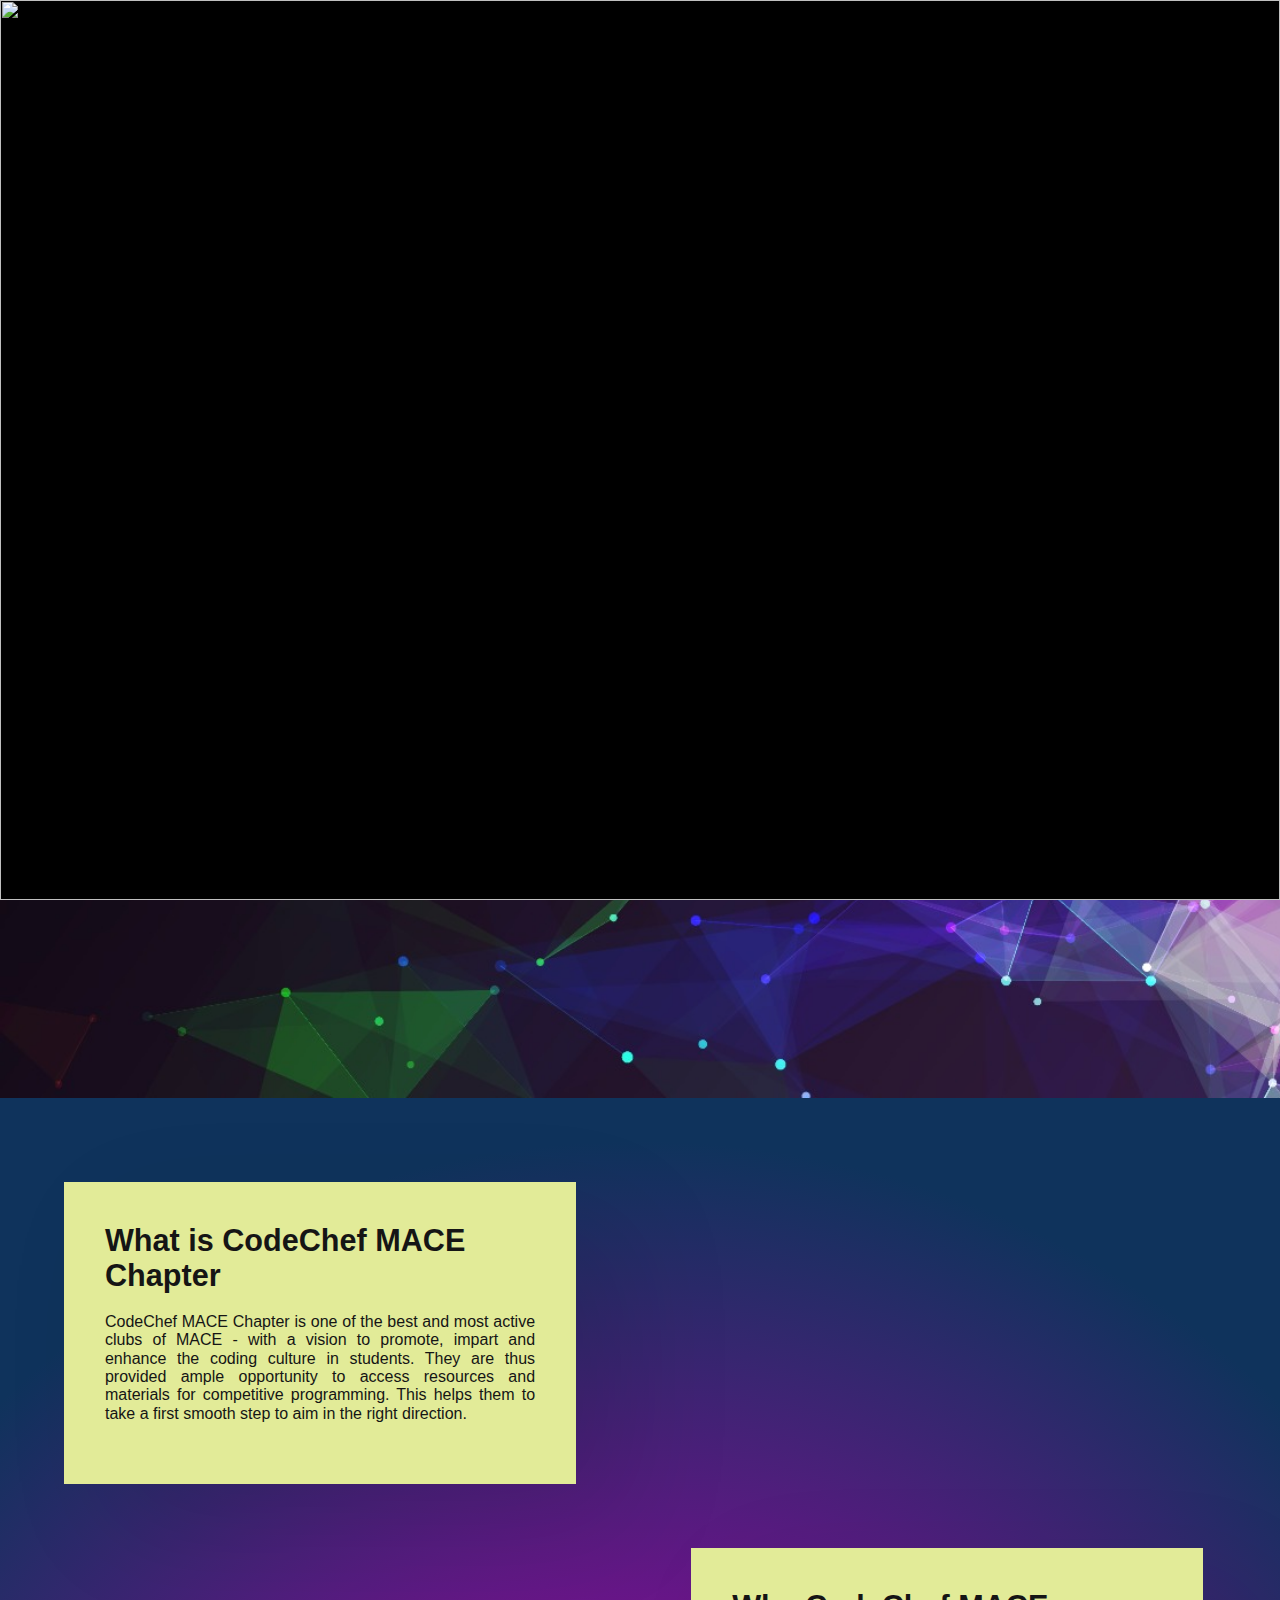
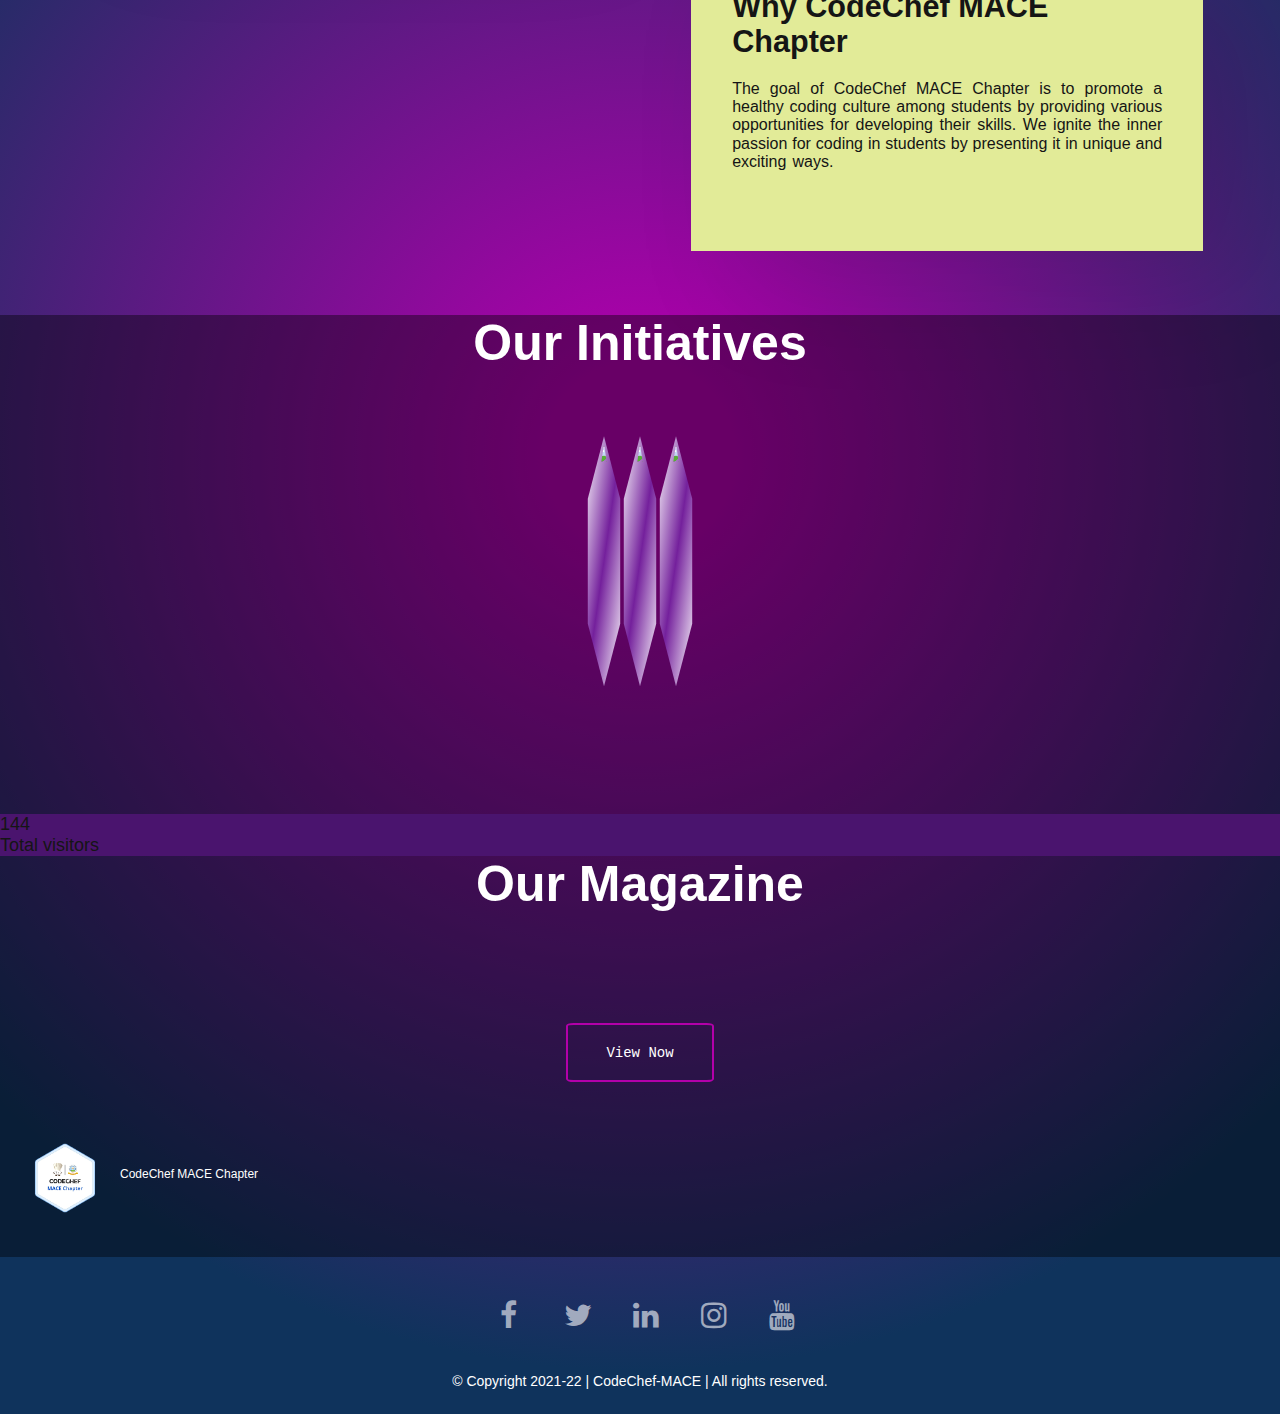
==== commit f9d95789: "visior counter update" ====
--- a/index.html
+++ b/index.html
@@ -62,6 +62,11 @@
     <!-- slide up effect -->
     <link rel="stylesheet" href="fade/demo/css/styles.css" />
     <link rel="stylesheet" href="fade/dist/aos.css" />
+    <!-- time counter -->
+    <link rel="stylesheet" href="stuffs/csstime.css" media="all">
+    <script src="stuffs/jqtime.download" id="jquery-js"></script>
+    <!-- social counter  -->
+    <link rel="stylesheet" href="stuffs/social-counter.css">
 
 </head>
 <!-- <link rel="stylesheet" href="https://maxcdn.bootstrapcdn.com/font-awesome/4.7.0/css/font-awesome.min.css"> -->
@@ -78,7 +83,7 @@
         <div class="container-fluid">
             <div>
                 <a class="navbar-brand" href="#">
-                    <img class="logo" src="\Assets\codechef2.png" alt="CodeChef" />
+                    <img class="logo" src="Assets\codechef2.png" alt="CodeChef" />
                 </a>
                 <a class="brand" href="#">CodeChef MACE</a>
             </div>
@@ -107,8 +112,6 @@
         </div>
     </nav>
 
-
-
     <!-- title and logo section-->
     <section id="hero">
         <div class="main-logo">
@@ -116,6 +119,11 @@
         </div>
         <div class="title">
             <span class="glow">CodeChef MACE Chapter</span>
+        </div>
+        <div class="countup" id="countup1">
+            <span class="timeel days" style="display: none;">2909</span>
+            <span class="timeel timeRefDays" style="display: none;">days</span><span class="timeel hours">3</span><span class="timeel timeRefHours">hours</span><span class="timeel minutes">28</span><span class="timeel timeRefMinutes">minutes</span>
+            <span class="timeel seconds">6</span><span class="timeel timeRefSeconds">seconds</span>
         </div>
     </section>
 
@@ -161,6 +169,12 @@
             </div>
         </div>
 
+        <!-- website vistor counter -->
+        <div class="visitor-container">
+            <div class="visitor-counter" data-target="1800">0</div>
+            <div class="visitor-counter-text">Total visitors</div>
+        </div>
+
         <!-- magazine section  -->
         <section class="magazine-section" data-aos="fade-up">
             <div id="sub" data-aos="fade-up">Our Magazine</div>
@@ -232,6 +246,33 @@
         <div class="copyright">&copy; Copyright 2021-22 | CodeChef-MACE | All rights reserved.</div>
     </div>
 
+    <!-- counters -->
+    <!-- <section class="counters">
+        <div class="container">
+            <div>
+                <i class="fa fa-youtube counter-icon"></i>
+                <div class="counter" data-target="1800">0</div>
+                <div class="counter-text">Subscribers</div>
+            </div>
+            <div>
+                <i class="fa fa-twitter counter-icon"></i>
+                <div class="counter" data-target="700">0</div>
+                <div class="counter-text">Followers</div>
+            </div>
+            <div>
+                <i class="fa fa-facebook counter-icon"></i>
+                <div class="counter" data-target="600">0</div>
+                <div class="counter-text">Likes</div>
+            </div>
+            <div>
+                <i class="fa fa-linkedin counter-icon"></i>
+                <div class="counter" data-target="400">0</div>
+                <div class="counter-text">Connections</div>
+            </div>
+        </div>
+    </section> -->
+
+    <script src="./stuffs/social-counter.js"></script>
 </body>
 
 <!-- loader script -->
@@ -287,5 +328,64 @@
         easing: 'ease-in-out-sine'
     });
 </script>
+<style>
+    .countup {
+        margin-left: 70%;
+        padding-top: 15vh;
+        /* text-align: center; */
+        margin-bottom: 20px;
+    }
+    
+    .countup .timeel {
+        display: inline-block;
+        padding: 10px;
+        background: #151515;
+        margin: 0;
+        color: white;
+        min-width: 2.6rem;
+        margin-left: 13px;
+        border-radius: 10px 0 0 10px;
+    }
+    
+    .countup span[class*="timeRef"] {
+        border-radius: 0 10px 10px 0;
+        margin-left: 0;
+        background: rgba(198, 4, 216, 0.5);
+        color: rgb(255, 255, 255);
+    }
+</style>
+<script>
+    (function($) {
+        window.onload = function() {
+            countUpFromTime("Jan 1, 2014 12:00:00", 'countup1');
+        };
+
+        function countUpFromTime(countFrom, id) {
+            countFrom = new Date(countFrom).getTime();
+            var now = new Date(),
+                countFrom = new Date(countFrom),
+                timeDifference = (now - countFrom);
+
+            var secondsInADay = 60 * 60 * 1000 * 24,
+                secondsInAHour = 60 * 60 * 1000;
+
+            days = Math.floor(timeDifference / (secondsInADay) * 1);
+            hours = Math.floor((timeDifference % (secondsInADay)) / (secondsInAHour) * 1);
+            mins = Math.floor(((timeDifference % (secondsInADay)) % (secondsInAHour)) / (60 * 1000) * 1);
+            secs = Math.floor((((timeDifference % (secondsInADay)) % (secondsInAHour)) % (60 * 1000)) / 1000 * 1);
+
+            var idEl = document.getElementById(id);
+            idEl.getElementsByClassName('days')[0].innerHTML = days;
+            idEl.getElementsByClassName('hours')[0].innerHTML = hours;
+            idEl.getElementsByClassName('minutes')[0].innerHTML = mins;
+            idEl.getElementsByClassName('seconds')[0].innerHTML = secs;
+
+            clearTimeout(countUpFromTime.interval);
+            countUpFromTime.interval = setTimeout(function() {
+                countUpFromTime(countFrom, id);
+            }, 1000);
+        }
+    })(jQuery);
+</script>
 
 </html>--- a/stuffs/csstime.css
+++ b/stuffs/csstime.css
@@ -0,0 +1,2679 @@
+html {
+    -webkit-box-sizing: border-box;
+    box-sizing: border-box
+}
+
+*,
+*::before,
+*::after {
+    -webkit-box-sizing: inherit;
+    box-sizing: inherit
+}
+
+:root {
+    -moz-tab-size: 4;
+    -o-tab-size: 4;
+    tab-size: 4
+}
+
+html {
+    line-height: 1.15
+}
+
+body {
+    margin: 0
+}
+
+body {
+    font-family: -apple-system, BlinkMacSystemFont, 'Segoe UI', Roboto, Helvetica, Arial, sans-serif, 'Apple Color Emoji', 'Segoe UI Emoji', 'Segoe UI Symbol'
+}
+
+h1 {
+    font-size: 2em;
+    margin: 0.67em 0
+}
+
+hr {
+    height: 0
+}
+
+abbr[title] {
+    -webkit-text-decoration: underline dotted;
+    text-decoration: underline dotted
+}
+
+b,
+strong {
+    font-weight: bolder
+}
+
+code,
+kbd,
+samp,
+pre {
+    font-family: SFMono-Regular, Consolas, 'Liberation Mono', Menlo, Courier, monospace;
+    font-size: 1em
+}
+
+small {
+    font-size: 80%
+}
+
+sub,
+sup {
+    font-size: 75%;
+    line-height: 0;
+    position: relative;
+    vertical-align: baseline
+}
+
+sub {
+    bottom: -0.25em
+}
+
+sup {
+    top: -0.5em
+}
+
+button,
+input,
+optgroup,
+select,
+textarea {
+    font-family: inherit;
+    font-size: 100%;
+    line-height: 1.15;
+    margin: 0
+}
+
+button,
+select {
+    text-transform: none
+}
+
+button,
+[type='button'],
+[type='reset'],
+[type='submit'] {
+    -webkit-appearance: button
+}
+
+button::-moz-focus-inner,
+[type='button']::-moz-focus-inner,
+[type='reset']::-moz-focus-inner,
+[type='submit']::-moz-focus-inner {
+    border-style: none;
+    padding: 0
+}
+
+button:-moz-focusring,
+[type='button']:-moz-focusring,
+[type='reset']:-moz-focusring,
+[type='submit']:-moz-focusring {
+    outline: 1px dotted ButtonText
+}
+
+fieldset {
+    padding: 0.35em 0.75em 0.625em
+}
+
+legend {
+    padding: 0
+}
+
+progress {
+    vertical-align: baseline
+}
+
+[type='number']::-webkit-inner-spin-button,
+[type='number']::-webkit-outer-spin-button {
+    height: auto
+}
+
+[type='search'] {
+    -webkit-appearance: textfield;
+    outline-offset: -2px
+}
+
+[type='search']::-webkit-search-decoration {
+    -webkit-appearance: none
+}
+
+::-webkit-file-upload-button {
+    -webkit-appearance: button;
+    font: inherit
+}
+
+summary {
+    display: list-item
+}
+
+iframe,
+img {
+    max-width: 100%;
+    height: auto
+}
+
+.container {
+    margin: auto;
+    max-width: 1024px
+}
+
+@media (max-width: 1023px) {
+    .container {
+        padding: 0 9px
+    }
+}
+
+@media (min-width: 1480px) {
+    .container {
+        max-width: 1440px
+    }
+}
+
+.flex-wrap {
+    display: -webkit-box;
+    display: -ms-flexbox;
+    display: flex;
+    -ms-flex-wrap: wrap;
+    flex-wrap: wrap;
+    width: 100%
+}
+
+.flex-wrap .quart {
+    width: calc(25% - 18px);
+    margin: 9px
+}
+
+@media (max-width: 767px) {
+    .flex-wrap .quart {
+        width: calc(50% - 18px);
+        margin: 9px
+    }
+}
+
+@media (max-width: 475px) {
+    .flex-wrap .quart {
+        width: calc(100% - 18px);
+        margin: 9px
+    }
+}
+
+.flex-wrap .third {
+    width: calc(33.33% - 18px);
+    margin: 9px
+}
+
+@media (max-width: 767px) {
+    .flex-wrap .third {
+        width: calc(100% - 18px);
+        margin: 9px
+    }
+}
+
+.flex-wrap .half {
+    width: calc(50% - 18px);
+    margin: 9px
+}
+
+@media (max-width: 1023px) {
+    .flex-wrap .half {
+        width: calc(100% - 18px);
+        margin: 9px
+    }
+}
+
+.flex-wrap .twothird {
+    width: calc(66.66% - 18px);
+    margin: 9px
+}
+
+@media (max-width: 1023px) {
+    .flex-wrap .twothird {
+        width: calc(100% - 18px);
+        margin: 9px
+    }
+}
+
+.flex-wrap .threequart {
+    width: calc(75% - 18px);
+    margin: 9px
+}
+
+@media (max-width: 767px) {
+    .flex-wrap .threequart {
+        width: calc(100% - 18px);
+        margin: 9px
+    }
+}
+
+.flex-wrap .full {
+    width: calc(100% - 18px);
+    margin: 9px
+}
+
+.grid-wrap {
+    display: -ms-grid;
+    display: grid;
+    -ms-flex-wrap: wrap;
+    flex-wrap: wrap;
+    width: 100%;
+    -ms-grid-columns: (1fr)[12];
+    grid-template-columns: repeat(12, 1fr);
+    grid-gap: 18px
+}
+
+.grid-wrap .quart {
+    grid-column: span 3
+}
+
+@media (max-width: 1023px) {
+    .grid-wrap .quart {
+        grid-column: span 6
+    }
+}
+
+@media (max-width: 475px) {
+    .grid-wrap .quart {
+        grid-column: span 12
+    }
+}
+
+.grid-wrap .third {
+    grid-column: span 4
+}
+
+@media (max-width: 767px) {
+    .grid-wrap .third {
+        grid-column: span 12
+    }
+}
+
+.grid-wrap .half {
+    grid-column: span 6
+}
+
+@media (max-width: 767px) {
+    .grid-wrap .half {
+        grid-column: span 12
+    }
+}
+
+.grid-wrap .twothird {
+    grid-column: span 8
+}
+
+@media (max-width: 767px) {
+    .grid-wrap .twothird {
+        grid-column: span 12
+    }
+}
+
+.grid-wrap .threequart {
+    grid-column: span 9
+}
+
+@media (max-width: 767px) {
+    .grid-wrap .threequart {
+        grid-column: span 12
+    }
+}
+
+.grid-wrap .full {
+    grid-column: span 12
+}
+
+@supports not (display: grid) {
+    .grid-wrap {
+        display: -webkit-box;
+        display: -ms-flexbox;
+        display: flex;
+        -ms-flex-wrap: wrap;
+        flex-wrap: wrap;
+        width: 100%
+    }
+}
+
+input,
+textarea {
+    border: 2px solid #cbced2;
+    border-radius: 6px;
+    padding: 0.5em;
+    width: 100%
+}
+
+input[type="checkbox"] {
+    width: auto
+}
+
+.btn,
+button,
+.button {
+    -webkit-appearance: none;
+    -moz-appearance: none;
+    appearance: none;
+    cursor: pointer;
+    border: 3px solid #151515;
+    border-radius: 3px;
+    padding: 10px 20px;
+    color: #151515;
+    -webkit-transition: all 0.3s ease;
+    transition: all 0.3s ease;
+    text-decoration: none;
+    display: inline-block;
+    margin-bottom: 1em
+}
+
+.btn:hover,
+button:hover,
+.button:hover {
+    background-color: #e8c152;
+    color: #151515
+}
+
+mark {
+    background: rgba(204, 146, 79, 0.129);
+    background: #cc924f21;
+    padding: 2px 5px;
+    border-radius: 3px;
+    margin: 0 2px
+}
+
+p code {
+    background: #f4f4f4;
+    display: inline-block;
+    border: 1px dashed #f4f4f4;
+    border-radius: 6px;
+    padding: 0 10px
+}
+
+html {
+    width: 100%
+}
+
+body {
+    background: #f4f4f4;
+    color: #151515;
+    position: relative;
+    width: 100%
+}
+
+header.site-header {
+    padding: 1em 0;
+    width: 100%;
+    z-index: 100;
+    background: #f4f4f4
+}
+
+header.site-header .flex-wrap {
+    -webkit-box-align: center;
+    -ms-flex-align: center;
+    align-items: center
+}
+
+header.site-header .logo {
+    max-width: 100%;
+    display: -webkit-box;
+    display: -ms-flexbox;
+    display: flex;
+    -webkit-box-align: start;
+    -ms-flex-align: start;
+    align-items: flex-start
+}
+
+header.site-header .logo img,
+header.site-header .logo svg {
+    width: auto;
+    display: block;
+    height: 50px
+}
+
+header.site-header .logo h1 {
+    font-size: 1em;
+    margin: 0
+}
+
+@media (max-width: 1023px) {
+    header.site-header .logo h1 {
+        text-align: center
+    }
+}
+
+header.site-header .rocket-menu {
+    cursor: pointer;
+    display: none;
+    height: 100%;
+    min-width: 40px;
+    position: relative;
+    z-index: 101
+}
+
+header.site-header .rocket-menu svg {
+    display: block;
+    width: auto;
+    height: 100%
+}
+
+header.site-header .rocket-menu polygon {
+    -webkit-transition: all 0.2s ease;
+    transition: all 0.2s ease
+}
+
+header.site-header .rocket-menu.open .first-bar {
+    opacity: 0
+}
+
+header.site-header .rocket-menu.open .second-bar {
+    -webkit-transform: rotate(51deg) translate3d(-17px, 19px, 0) scale(1.3);
+    transform: rotate(51deg) translate3d(-17px, 19px, 0) scale(1.3);
+    -webkit-transform-origin: 50%;
+    transform-origin: 50%
+}
+
+header.site-header .rocket-menu.open .third-bar {
+    -webkit-transform: rotate(-54deg) translate3d(10px, -42px, 0);
+    transform: rotate(-54deg) translate3d(10px, -42px, 0);
+    -webkit-transform-origin: 50%;
+    transform-origin: 50%
+}
+
+@media (max-width: 1023px) {
+    header.site-header .rocket-menu {
+        display: block
+    }
+}
+
+header.site-header .menu {
+    margin-left: auto;
+    display: -webkit-box;
+    display: -ms-flexbox;
+    display: flex;
+    -ms-flex-wrap: wrap;
+    flex-wrap: wrap;
+    -webkit-box-pack: end;
+    -ms-flex-pack: end;
+    justify-content: flex-end;
+    -webkit-box-align: center;
+    -ms-flex-align: center;
+    align-items: center
+}
+
+header.site-header .menu ul {
+    padding: 0
+}
+
+@media (max-width: 1023px) {
+    header.site-header .menu .menu-main-menu-container {
+        position: fixed;
+        top: 0;
+        left: 0;
+        width: 100%;
+        height: 100%;
+        height: 100vh;
+        background: rgba(244, 244, 244, 0.968);
+        background: #f4f4f4f7;
+        display: none;
+        z-index: 100;
+        font-size: 1em;
+        padding-top: 50px;
+        -webkit-transition: all 0.3s ease;
+        transition: all 0.3s ease
+    }
+    header.site-header .menu .menu-main-menu-container li {
+        display: block;
+        width: 100%;
+        text-align: center;
+        margin: 1em auto
+    }
+    header.site-header .menu .menu-main-menu-container li:last-child a {
+        padding-right: 20px
+    }
+    header.site-header .menu .menu-main-menu-container li a {
+        padding: 20px
+    }
+}
+
+@media (min-width: 1024px) {
+    header.site-header .menu .menu-main-menu-container {
+        display: block !important
+    }
+}
+
+header.site-header .menu .current-menu-item a {
+    border-bottom: 2px solid;
+    padding: 0;
+    margin: 0 20px
+}
+
+header.site-header .menu a {
+    padding: 0 20px;
+    font-size: 1.1em
+}
+
+header.site-header .menu a:hover {
+    text-decoration: none
+}
+
+header.site-header .menu li:last-child a {
+    padding-right: 0;
+    margin-right: 0
+}
+
+@media (max-width: 767px) {
+    header.site-header .menu {
+        -webkit-box-pack: center;
+        -ms-flex-pack: center;
+        justify-content: center
+    }
+}
+
+.simpul-hero {
+    background-color: #151515;
+    background-size: cover;
+    background-repeat: no-repeat;
+    background-position: bottom;
+    padding: 8em 0 6em;
+    position: relative
+}
+
+@media (max-width: 475px) {
+    .simpul-hero {
+        padding: 3em 0
+    }
+}
+
+.simpul-hero .hero-content {
+    display: inline-block
+}
+
+@media (max-width: 475px) {
+    .simpul-hero .hero-content {
+        padding: 0.5em
+    }
+}
+
+.simpul-hero.home {
+    background-image: url(/wp-content/themes/guwii/img/underdark.jpg)
+}
+
+.simpul-hero h1 {
+    margin-bottom: 0.5em
+}
+
+.simpul-hero h2,
+.simpul-hero p {
+    margin-top: 0;
+    color: #f4f4f4
+}
+
+.simpul-hero h1,
+.simpul-hero h2 {
+    color: white
+}
+
+.simpul-hero h3 {
+    font-size: 2em
+}
+
+.simpul-hero h4 {
+    color: white;
+    font-size: 2em
+}
+
+footer.site-footer {
+    background-color: #151515;
+    padding: 4em 0;
+    position: relative;
+    overflow: hidden;
+    color: #f4f4f4
+}
+
+footer.site-footer .svg-triangle {
+    display: block;
+    position: absolute;
+    width: 200%;
+    height: 210%;
+    fill: #f4f4f4;
+    left: -77%;
+    top: -73%;
+    -webkit-transform: rotate(73deg);
+    transform: rotate(73deg);
+    z-index: 0;
+    transform: rotate(73deg)
+}
+
+footer.site-footer .svg-triangle--smaller {
+    width: 80px;
+    height: 80px;
+    left: 30px;
+    top: -30px;
+    -webkit-transform: rotate(-10deg);
+    transform: rotate(-10deg)
+}
+
+footer.site-footer h6 {
+    margin: 0;
+    width: 100%
+}
+
+footer.site-footer .btn {
+    margin: auto;
+    color: #f4f4f4;
+    border-color: #f4f4f4
+}
+
+footer.site-footer .third:nth-child(2) {
+    text-align: center;
+    -webkit-box-align: center;
+    -ms-flex-align: center;
+    align-items: center
+}
+
+footer.site-footer .third:nth-child(2) h6 {
+    margin-bottom: 1em
+}
+
+footer.site-footer .third:last-child {
+    -webkit-box-pack: end;
+    -ms-flex-pack: end;
+    justify-content: flex-end;
+    text-align: right
+}
+
+@media (max-width: 1023px) {
+    footer.site-footer .third:last-child {
+        -webkit-box-pack: center;
+        -ms-flex-pack: center;
+        justify-content: center;
+        text-align: center
+    }
+}
+
+footer.site-footer .third {
+    display: -webkit-box;
+    display: -ms-flexbox;
+    display: flex;
+    -ms-flex-wrap: wrap;
+    flex-wrap: wrap
+}
+
+footer.site-footer .third a.footer-logo {
+    display: block;
+    width: 100%;
+    max-width: 200px
+}
+
+@media (max-width: 1023px) {
+    footer.site-footer .third {
+        text-align: center
+    }
+}
+
+footer.site-footer .copyright {
+    width: 100%;
+    font-size: 0.8em
+}
+
+footer.site-footer .copyright a {
+    color: #f4f4f4;
+    margin: 13px 0;
+    display: inline-block
+}
+
+.social-icons {
+    width: 100%;
+    position: relative
+}
+
+@media (max-width: 1023px) {
+    .social-icons {
+        margin: 2em 0
+    }
+}
+
+.social-icons img {
+    max-width: 30px;
+    margin-right: 0.5em
+}
+
+.social-icons a {
+    color: #f4f4f4
+}
+
+.social-icons .social-icon {
+    display: -webkit-box;
+    display: -ms-flexbox;
+    display: flex;
+    -webkit-box-align: center;
+    -ms-flex-align: center;
+    align-items: center;
+    -webkit-box-pack: start;
+    -ms-flex-pack: start;
+    justify-content: flex-start;
+    position: relative
+}
+
+@media (max-width: 1023px) {
+    .social-icons .social-icon {
+        -webkit-box-pack: center;
+        -ms-flex-pack: center;
+        justify-content: center
+    }
+}
+
+.footer-tel {
+    text-align: center;
+    color: #f4f4f4;
+    margin: 1em auto
+}
+
+body {
+    font-family: "Fira Sans", sans-serif;
+    font-weight: 400;
+    font-size: 18px;
+    text-rendering: optimizeLegibility;
+    color: #151515;
+    word-wrap: break-word
+}
+
+h1,
+h2,
+h3,
+h4,
+h5,
+h6 {
+    font-family: "Fira Sans", sans-serif;
+    font-weight: 900;
+    display: block;
+    margin-bottom: 1em;
+    line-height: 1em
+}
+
+h1 {
+    font-size: 4em
+}
+
+@media (max-width: 767px) {
+    h1 {
+        font-size: 2.5em
+    }
+}
+
+h2 {
+    font-size: 3.5em
+}
+
+@media (max-width: 767px) {
+    h2 {
+        font-size: 2em
+    }
+}
+
+h3 {
+    font-size: 3.2em
+}
+
+@media (max-width: 767px) {
+    h3 {
+        font-size: 1.8em
+    }
+}
+
+h4 {
+    font-size: 3em
+}
+
+@media (max-width: 767px) {
+    h4 {
+        font-size: 1.6em
+    }
+}
+
+h5 {
+    font-size: 2.5em
+}
+
+@media (max-width: 767px) {
+    h5 {
+        font-size: 1.3em
+    }
+}
+
+h6 {
+    font-size: 2em
+}
+
+@media (max-width: 767px) {
+    h6 {
+        font-size: 1.2em
+    }
+}
+
+a {
+    color: #151515;
+    text-decoration: none;
+    text-decoration-skip-ink: auto
+}
+
+a:hover {
+    color: #e8c152;
+    text-decoration: underline
+}
+
+p {
+    margin-bottom: 1em;
+    line-height: 1.6em
+}
+
+blockquote {
+    border-left: 10px solid #151515;
+    margin-left: 0;
+    padding: 1.5em;
+    position: relative
+}
+
+blockquote:after {
+    content: '”';
+    position: absolute;
+    top: 0;
+    right: 0;
+    font-size: 5em;
+    line-height: 1em;
+    -webkit-transform: rotate(5deg);
+    transform: rotate(5deg)
+}
+
+ul {
+    list-style-type: none
+}
+
+.content-area a {
+    font-weight: 400;
+    text-decoration: underline
+}
+
+.content-area a.btn {
+    text-decoration: none
+}
+
+pre,
+code {
+    font-family: "Fira Mono", sans-serif;
+    font-weight: 400
+}
+
+html,
+body {
+    width: 100%;
+    overflow-x: hidden
+}
+
+.simpul-hero.home h2 {
+    margin: 0
+}
+
+.simpul-hero.home h4 {
+    margin: 1em 0 3em
+}
+
+.dontImagine {
+    background: #17171d;
+    padding: 50px 0;
+    text-align: center;
+    position: relative
+}
+
+.dontImagine h3 {
+    margin: 0;
+    font-weight: 400;
+    font-size: 2em;
+    display: inline-block;
+    margin: auto;
+    text-align: left;
+    line-height: 1.3em;
+    color: #f4f4f4
+}
+
+@media (max-width: 767px) {
+    .dontImagine h3 {
+        padding: 0 0.5em
+    }
+}
+
+.usAndYou {
+    padding: 70px 0;
+    background: -webkit-gradient(linear, left top, right top, from(#23232f), to(#121217));
+    background: linear-gradient(to right, #23232f, #121217);
+    color: white
+}
+
+.us,
+.you {
+    padding: 50px
+}
+
+.us h4,
+.us p,
+.you h4,
+.you p {
+    display: block
+}
+
+.us h4,
+.you h4 {
+    font-size: 3.2em;
+    margin: 0
+}
+
+.together,
+.we-can {
+    background: #1a1a1f;
+    color: #f4f4f4
+}
+
+.together h3,
+.we-can h3 {
+    font-size: 3em;
+    margin: 20px 0 50px
+}
+
+.together {
+    padding: 12em 0 15em
+}
+
+@media (max-width: 1023px) {
+    .together {
+        padding: 4em 0 6em
+    }
+    .together .container {
+        position: relative;
+        z-index: 1000;
+        background: rgba(26, 26, 32, 0.6509803922);
+        background: #1a1a20a6
+    }
+}
+
+.we-can {
+    padding: 12em 0 10em;
+    position: relative
+}
+
+@media (max-width: 767px) {
+    .we-can {
+        padding: 8em 0 4em
+    }
+}
+
+.we-can #fuseBtn {
+    color: #f4f4f4;
+    border-color: #f4f4f4;
+    margin-left: 1em
+}
+
+@media (max-width: 1023px) {
+    .we-can #fuseBtn {
+        margin-left: auto
+    }
+}
+
+.we-can #fuseBtn:hover #lever {
+    -webkit-transform: translateY(13px);
+    transform: translateY(13px)
+}
+
+.we-can * {
+    z-index: 5
+}
+
+.we-can:after {
+    content: '';
+    background-image: url(/img/geo-pattern.png);
+    background-size: 40%;
+    position: absolute;
+    top: 0;
+    left: 0;
+    width: 100%;
+    height: 100%;
+    opacity: 0.3;
+    z-index: 0
+}
+
+#rocketBlastOff {
+    position: relative
+}
+
+#rocketBlastOff #fuse {
+    position: absolute;
+    bottom: 0;
+    height: 85%;
+    stroke-dashoffset: 0;
+    -webkit-transition: all 2.5s linear;
+    transition: all 2.5s linear;
+    stroke-dasharray: 1000
+}
+
+@media (max-width: 767px) {
+    #rocketBlastOff #fuse {
+        -webkit-transform: rotate(87deg);
+        transform: rotate(87deg);
+        height: calc(100vw - 100px);
+        -webkit-transform-origin: bottom;
+        transform-origin: bottom
+    }
+}
+
+#rocketBlastOff.light #fuse {
+    stroke-dashoffset: 1000
+}
+
+#rocketBlastOff #fuseBox {
+    position: absolute;
+    left: 0;
+    width: 50px;
+    bottom: 0;
+    height: 70px;
+    -webkit-transform: translateX(-100%);
+    transform: translateX(-100%);
+    -webkit-transition: all 2.5s linear;
+    transition: all 2.5s linear
+}
+
+@media (max-width: 767px) {
+    #rocketBlastOff #fuseBox {
+        position: relative;
+        -webkit-transform: none;
+        transform: none
+    }
+}
+
+.light #lever {
+    -webkit-transition: all 0.2s ease;
+    transition: all 0.2s ease;
+    -webkit-transform: translateY(15px);
+    transform: translateY(15px)
+}
+
+#rocketFuel {
+    width: 80px;
+    -webkit-transform-origin: top;
+    transform-origin: top;
+    z-index: 100 !important
+}
+
+#rocketFuel.rocket-launch {
+    width: 120px;
+    left: calc(50% - 60px) !important
+}
+
+.rocket-contact {
+    position: absolute;
+    bottom: 0;
+    width: 100%;
+    text-align: center
+}
+
+@media (max-width: 767px) {
+    .rocket-contact {
+        background: #f4f4f4;
+        border-radius: 8px;
+        bottom: -10%
+    }
+}
+
+.rocket-contact h3 {
+    color: #151515;
+    font-size: 1.7em;
+    padding: 1em;
+    border-radius: 8px 8px 0 0;
+    margin: 0
+}
+
+.rocket-contact span {
+    color: #151515;
+    display: block;
+    margin-bottom: 1em
+}
+
+.rocket-contact,
+.send-button {
+    display: none
+}
+
+#modal {
+    display: none;
+    position: fixed;
+    top: 0;
+    left: 0;
+    width: 100%;
+    height: 100%;
+    background: #151515;
+    background: rgba(35, 35, 35, 0.909);
+    background: #232323e8;
+    z-index: 9
+}
+
+#closeRocket {
+    display: none;
+    line-height: 0;
+    color: #f4f4f4;
+    cursor: pointer;
+    width: 100%;
+    height: 60%;
+    position: absolute;
+    top: 0;
+    z-index: 100;
+    border-radius: 50%;
+    vertical-align: middle;
+    left: 0;
+    -webkit-box-align: center;
+    -ms-flex-align: center;
+    align-items: center;
+    -webkit-box-pack: center;
+    -ms-flex-pack: center;
+    justify-content: center;
+    line-height: 0
+}
+
+#closeRocket span {
+    border: 2px solid #151515;
+    line-height: 13px;
+    border-radius: 50%;
+    padding: 1em;
+    width: 50px;
+    height: 50px;
+    text-align: center;
+    background: #f4f4f4;
+    font-weight: 900;
+    color: #151515
+}
+
+@media (max-width: 767px) {
+    .what-waiting-for {
+        width: 100%;
+        text-align: center
+    }
+    .what-waiting-for a {
+        margin: 1em auto 5em
+    }
+}
+
+.rocket-launch .rocket-contact {
+    display: block
+}
+
+.rocket-launch#rocketFuel {
+    cursor: pointer
+}
+
+.rocket-launch #closeRocket {
+    display: -webkit-inline-box;
+    display: -ms-inline-flexbox;
+    display: inline-flex
+}
+
+#rocketBody {
+    width: 140px;
+    -webkit-transform-origin: bottom;
+    transform-origin: bottom
+}
+
+#rocketBody svg {
+    display: block
+}
+
+#rocketBody.rocket-launch {
+    width: 100%;
+    left: 0 !important
+}
+
+#rocketBody.rocket-launch svg {
+    width: 100%;
+    max-width: 500px;
+    margin: auto
+}
+
+#rocketFuel,
+#rocketBody {
+    position: absolute;
+    opacity: 0.2;
+    z-index: 10
+}
+
+#rocketFuel.launch-prep,
+#rocketBody.launch-prep {
+    -webkit-transition: all 2.5s ease;
+    transition: all 2.5s ease
+}
+
+#rocketFuel.rocket-launch,
+#rocketBody.rocket-launch {
+    -webkit-transform: rotate(360deg);
+    transform: rotate(360deg)
+}
+
+.rocket-holder {
+    width: 30%
+}
+
+@media (max-width: 767px) {
+    .rocket-holder {
+        width: 100%
+    }
+}
+
+.together-content,
+.achieve-content {
+    width: 70%
+}
+
+@media (max-width: 767px) {
+    .together-content,
+    .achieve-content {
+        width: 100%
+    }
+}
+
+.together-content p,
+.achieve-content p {
+    max-width: 760px
+}
+
+.stand-out {
+    background: #151515;
+    font-size: 2em;
+    background-size: contain;
+    background-position: center;
+    background-image: url(/img/guwii-pattern.jpg);
+    margin: 0;
+    border: 10px solid #151515;
+    -webkit-transform: rotate(-1deg);
+    transform: rotate(-1deg);
+    margin: -1em;
+    padding: 3em;
+    position: relative;
+    z-index: 9
+}
+
+@media (max-width: 767px) {
+    .stand-out {
+        padding: 0.5em
+    }
+    .stand-out p {
+        font-size: 1rem;
+        font-weight: 400
+    }
+}
+
+.stand-out p {
+    background: #f4f4f4;
+    color: #151515;
+    padding: 1em;
+    border: 10px solid #151515;
+    font-weight: 900;
+    max-width: 920px;
+    margin: auto;
+    -webkit-box-shadow: 0px 12px 17px 0px rgba(29, 29, 29, 0.529);
+    box-shadow: 0px 12px 17px 0px rgba(29, 29, 29, 0.529);
+    -webkit-box-shadow: 0px 12px 17px 0px #1d1d1d87;
+    box-shadow: 0px 12px 17px 0px #1d1d1d87
+}
+
+.blueLine {
+    position: absolute;
+    height: 15px;
+    background-color: #183763;
+    width: 12%;
+    top: 15%;
+    left: 0%
+}
+
+@-webkit-keyframes animatedBackground {
+    0% {
+        background-position: 0 0
+    }
+    100% {
+        background-position: 100% 0
+    }
+}
+
+@keyframes animatedBackground {
+    0% {
+        background-position: 0 0
+    }
+    100% {
+        background-position: 100% 0
+    }
+}
+
+.gradientAnimatedBar {
+    width: 15px;
+    height: 100%;
+    margin-top: -100px;
+    margin-left: -50px;
+    display: inline-block;
+    position: absolute;
+    z-index: 0;
+    background-image: url(/wp-content/themes/guwii/img/bg-wave.svg);
+    background-position: 0px 0px;
+    background-size: cover;
+    -webkit-animation: animatedBackground 2s linear infinite;
+    animation: animatedBackground 2s linear infinite
+}
+
+.about-guwii {
+    color: #f4f4f4
+}
+
+.about-guwii .btn {
+    color: #f4f4f4;
+    border-color: #f4f4f4;
+    margin-top: 1em
+}
+
+.about-guwii p {
+    width: 100%
+}
+
+aside.background-video {
+    width: 100vw;
+    height: 100vh;
+    position: fixed;
+    z-index: -1;
+    top: 0
+}
+
+aside.background-video:after {
+    content: '';
+    background: rgba(0, 0, 0, 0.901);
+    background: #000000e6;
+    width: 100%;
+    height: 100%;
+    position: fixed;
+    z-index: 0;
+    top: 0
+}
+
+aside.background-video video {
+    position: fixed;
+    z-index: -2;
+    width: 100%;
+    min-height: 100%;
+    -o-object-fit: cover;
+    object-fit: cover
+}
+
+.blog-list-page {
+    padding: 1em 0;
+    position: relative;
+    background: #151515;
+    background: -webkit-gradient(linear, left top, left bottom, from(#151515), to(#0e2439));
+    background: linear-gradient(to bottom, #151515, #0e2439)
+}
+
+.blog-list-page a {
+    text-decoration: none;
+    color: #151515
+}
+
+.blog-list-page p {
+    background: #151515;
+    position: relative;
+    margin-top: -4em;
+    padding: 1em;
+    color: #f4f4f4;
+    -webkit-box-flex: 1;
+    -ms-flex: 1 0 auto;
+    flex: 1 0 auto
+}
+
+.blog-list-page .blog-list-meta {
+    background: #f4f4f4;
+    color: #151515;
+    display: inline-block;
+    border-radius: 3px;
+    padding: 5px 10px;
+    font-size: 16px;
+    font-weight: 200
+}
+
+.blog-list-page .blog--item {
+    background: #f4f4f4;
+    border-radius: 5px;
+    background-size: cover;
+    position: relative;
+    padding: 4em;
+    -webkit-box-shadow: 0 9px 16px -2px rgba(14, 14, 14, 0.38);
+    box-shadow: 0 9px 16px -2px rgba(14, 14, 14, 0.38);
+    -webkit-box-shadow: 0 9px 16px -2px #0e0e0e61;
+    box-shadow: 0 9px 16px -2px #0e0e0e61;
+    position: relative;
+    z-index: 5;
+    color: #f4f4f4;
+    -webkit-transition: all 0.2s ease;
+    transition: all 0.2s ease
+}
+
+@media (max-width: 767px) {
+    .blog-list-page .blog--item {
+        padding: 1em
+    }
+}
+
+.blog-list-page .blog--item::before {
+    content: '';
+    width: 100%;
+    height: 100%;
+    position: absolute;
+    top: 0;
+    left: 0;
+    pointer-events: none;
+    border-radius: 3px;
+    background-color: rgba(14, 33, 52, 0.749);
+    background-color: #0e2134bf;
+    opacity: 0.8
+}
+
+.blog-list-page .blog--item:hover {
+    -webkit-transform: scale(1.02);
+    transform: scale(1.02);
+    -webkit-box-shadow: 0px 14px 17px 2px rgba(14, 14, 14, 0.38);
+    box-shadow: 0px 14px 17px 2px rgba(14, 14, 14, 0.38);
+    -webkit-box-shadow: 0px 14px 17px 2px #0e0e0e61;
+    box-shadow: 0px 14px 17px 2px #0e0e0e61
+}
+
+.blog-list-page .blog--item * {
+    z-index: 10;
+    position: relative
+}
+
+.blog-list-page .blog--item h3 {
+    font-size: 2em;
+    margin: 0 auto 0.3em
+}
+
+.blog-list-page .btn {
+    margin: 1em 0 0;
+    text-align: center;
+    color: #f4f4f4;
+    border-color: #f4f4f4
+}
+
+.pagination {
+    list-style: none;
+    margin: 2em auto 0;
+    width: 100%;
+    text-align: center
+}
+
+.pagination ul {
+    padding: 0;
+    margin: 0
+}
+
+.pagination li {
+    display: inline-block
+}
+
+.pagination a {
+    padding: 3px 10px;
+    border: 2px solid #151515;
+    border-radius: 3px;
+    margin: 0 5px;
+    color: #f4f4f4;
+    display: block
+}
+
+.pagination a:hover {
+    background: rgba(21, 21, 21, 0.5);
+    color: #f4f4f4
+}
+
+.pagination .current a {
+    background: #151515;
+    color: white
+}
+
+.single-blog-item {
+    padding: 4em 0
+}
+
+.simpul-hero.single-blog {
+    padding: 25em 0 0
+}
+
+.simpul-hero.single-blog .container {
+    background: rgba(8, 82, 92, 0.901);
+    background: #08525ce6;
+    padding: 2em
+}
+
+.content-area {
+    margin-bottom: 2em
+}
+
+.content-area .container {
+    max-width: 1024px
+}
+
+.content-area .container iframe {
+    width: 100%;
+    max-width: 100%
+}
+
+.wp-caption {
+    max-width: 100%
+}
+
+.content {
+    width: 100%;
+    max-width: 100%
+}
+
+.content p {
+    max-width: 768px;
+    margin: 1em auto;
+    font-weight: 200
+}
+
+@media (max-width: 767px) {
+    .content p {
+        width: 100%;
+        padding: 0 1em
+    }
+}
+
+.content h1,
+.content h2,
+.content h3,
+.content h4,
+.content h5,
+.content h6 {
+    max-width: 868px;
+    margin: 1em auto
+}
+
+@media (max-width: 767px) {
+    .content h1,
+    .content h2,
+    .content h3,
+    .content h4,
+    .content h5,
+    .content h6 {
+        width: 100%;
+        padding: 0 1em
+    }
+}
+
+.content blockquote {
+    max-width: 868px;
+    margin: 1em auto
+}
+
+@media (max-width: 767px) {
+    .content blockquote {
+        width: 100%;
+        padding: 0 1em
+    }
+}
+
+.content img {
+    margin: 3em auto;
+    -webkit-box-shadow: 0 18px 42px 1px rgba(136, 136, 136, 0.65);
+    box-shadow: 0 18px 42px 1px rgba(136, 136, 136, 0.65);
+    -webkit-box-shadow: 0 18px 42px 1px #888888a6;
+    box-shadow: 0 18px 42px 1px #888888a6;
+    display: block
+}
+
+.content img.no-shadow {
+    -webkit-box-shadow: none;
+    box-shadow: none
+}
+
+.content hr {
+    border: none;
+    max-width: 480px;
+    margin: 4em auto;
+    height: 1px;
+    background: #e8c152
+}
+
+.content .wp-video {
+    margin: auto;
+    -webkit-box-shadow: 0 18px 42px 1px rgba(136, 136, 136, 0.65);
+    box-shadow: 0 18px 42px 1px rgba(136, 136, 136, 0.65);
+    -webkit-box-shadow: 0 18px 42px 1px #888888a6;
+    box-shadow: 0 18px 42px 1px #888888a6;
+    border-radius: 30px;
+    margin: 5em auto 7em
+}
+
+.content ul li,
+.content ol li {
+    margin-bottom: 0.3em;
+    padding: 0.5em 0
+}
+
+.content ul li:last-of-type,
+.content ol li:last-of-type {
+    margin-bottom: 0
+}
+
+.content ul li:before,
+.content ol li:before {
+    content: "\25B3";
+    margin-left: -31px;
+    margin-right: 13px
+}
+
+.content a.inline-btn {
+    background: #e8c152;
+    text-decoration: none;
+    padding: 0.3em 0.6em;
+    display: inline-block;
+    margin-bottom: 0.4em;
+    color: #f4f4f4;
+    border-radius: 30px;
+    text-decoration: none;
+    -webkit-transition: all 0.23s ease;
+    transition: all 0.23s ease
+}
+
+.content a.inline-btn:hover {
+    border-radius: 0
+}
+
+header.blog-single {
+    background: #151515;
+    color: #f4f4f4;
+    padding: 1em 0 4em;
+    margin-bottom: 2em
+}
+
+.youtube_video iframe {
+    min-height: 300px;
+    min-height: 40vw
+}
+
+.author-picture {
+    max-width: 50px;
+    border-radius: 50%;
+    vertical-align: middle;
+    margin: 0 10px
+}
+
+.work-list-page {
+    padding: 2em 0
+}
+
+.work-list-page .pagination li.current a {
+    color: #f4f4f4
+}
+
+.work-list-page .pagination a {
+    color: #151515
+}
+
+.work--item {
+    padding: 2em;
+    margin: 2em auto;
+    width: 100%;
+    border-radius: 10px;
+    position: relative;
+    color: #f4f4f4;
+    -webkit-transition: all 0.2s ease;
+    transition: all 0.2s ease;
+    will-change: transform;
+    overflow: hidden
+}
+
+@media (max-width: 767px) {
+    .work--item {
+        margin: 0.5em;
+        width: calc(100% - 1em)
+    }
+}
+
+.work--item:hover {
+    color: #f4f4f4;
+    text-decoration: none;
+    -webkit-box-shadow: 0 10px 22px 4px #dfdfdf;
+    box-shadow: 0 10px 22px 4px #dfdfdf
+}
+
+.work--item:hover .work-image-bg {
+    -webkit-transform: scale(1.08);
+    transform: scale(1.08)
+}
+
+.work--item::after {
+    content: '';
+    position: absolute;
+    top: 0;
+    right: 0;
+    bottom: 0;
+    left: 0;
+    background: -webkit-gradient(linear, left top, right top, from(rgba(21, 21, 21, 0.68)), to(transparent));
+    background: linear-gradient(90deg, rgba(21, 21, 21, 0.68), transparent);
+    border-radius: 10px;
+    z-index: 0
+}
+
+@media (max-width: 767px) {
+    .work--item {
+        background-color: #151515;
+        background-image: none !important
+    }
+    .work--item::after {
+        background: -webkit-gradient(linear, left top, right top, from(#151515), to(rgba(69, 69, 69, 0.5)));
+        background: linear-gradient(90deg, #151515, rgba(69, 69, 69, 0.5))
+    }
+}
+
+.work--item:last-child {
+    margin-bottom: 0
+}
+
+.work--item:hover img {
+    -webkit-filter: contrast(1.3) brightness(1.1) hue-rotate(6deg);
+    filter: contrast(1.3) brightness(1.1) hue-rotate(6deg)
+}
+
+.work--item h3,
+.work--item .work-excerpt {
+    width: 380px;
+    max-width: 100%
+}
+
+.work--item h3 {
+    margin-top: 0
+}
+
+.work--item .work-image-bg {
+    -webkit-transition: all 3s ease;
+    transition: all 3s ease;
+    position: absolute;
+    width: 100%;
+    height: 100%;
+    left: 0;
+    top: 0;
+    z-index: -1
+}
+
+@media (max-width: 475px) {
+    .work--item .work-image-bg {
+        position: relative;
+        margin: -2em -2em 2em;
+        width: auto;
+        height: auto;
+        z-index: 1
+    }
+    .work--item .work-image-bg img {
+        width: calc(100% + 4em)
+    }
+}
+
+.work--item .work-image-bg img {
+    width: 100%;
+    display: block;
+    border-radius: 9px 9px 0 0;
+    -o-object-fit: cover;
+    object-fit: cover;
+    height: 100%;
+    -webkit-transition: all 1s ease;
+    transition: all 1s ease
+}
+
+.work--item .btn {
+    color: #f4f4f4;
+    border-color: #f4f4f4;
+    margin-top: 1em;
+    margin-bottom: 0
+}
+
+.work--item * {
+    position: relative;
+    z-index: 10
+}
+
+.work-single .work-header {
+    background-size: cover;
+    width: 100%;
+    min-height: 600px;
+    min-height: 56vh;
+    background-position: center;
+    padding-top: 5em
+}
+
+.work-single h1 {
+    color: #f4f4f4;
+    background: #151515;
+    font-size: 3.5em;
+    max-width: 650px;
+    padding: 1em;
+    margin-left: auto;
+    margin-top: -10%;
+    text-align: right
+}
+
+@media (max-width: 767px) {
+    .work-single h1 {
+        padding: 0.5em;
+        font-size: 2.5em;
+        text-align: left
+    }
+}
+
+.work-single .content {
+    padding-top: 1em
+}
+
+.work-single .work-link-span {
+    display: block;
+    max-width: 100%;
+    text-align: center;
+    margin: 1em
+}
+
+.work-single .work-link-span a {
+    text-decoration: none
+}
+
+.work-single .work-gallery {
+    line-height: 0;
+    -webkit-column-count: 3;
+    column-count: 3;
+    -webkit-column-gap: 0px;
+    column-gap: 0px;
+    background: #2e2f31;
+    padding: 2em;
+    margin: 4em auto;
+    -webkit-box-shadow: 0 18px 42px 1px #d5d5d5;
+    box-shadow: 0 18px 42px 1px #d5d5d5;
+    background: #183763
+}
+
+@media (max-width: 767px) {
+    .work-single .work-gallery {
+        -webkit-column-count: 2;
+        column-count: 2;
+        padding: 0
+    }
+}
+
+@media (max-width: 475px) {
+    .work-single .work-gallery {
+        -webkit-column-count: auto;
+        column-count: auto
+    }
+}
+
+.work-single .work-gallery img {
+    width: 100% !important;
+    height: auto !important;
+    margin: 0;
+    padding: 0;
+    -webkit-box-shadow: none;
+    box-shadow: none
+}
+
+.work-single .work-gallery br {
+    display: none
+}
+
+.client-feedback {
+    padding: 6em 6em 4em;
+    background: #151515;
+    color: #f4f4f4;
+    margin: 4em 0;
+    position: relative
+}
+
+@media (max-width: 767px) {
+    .client-feedback {
+        padding: 2em
+    }
+}
+
+@media (max-width: 475px) {
+    .client-feedback {
+        padding: 2em 1em
+    }
+}
+
+.client-feedback .client-feedback-subtle {
+    background: #151515;
+    position: absolute;
+    top: 41px;
+    left: 71px;
+    margin: 0;
+    font-size: 9em;
+    font-weight: 900;
+    line-height: 1em;
+    color: #232323;
+    text-shadow: 1px 1px 0px #000
+}
+
+@media (max-width: 1023px) {
+    .client-feedback .client-feedback-subtle {
+        top: 0.9em;
+        left: 2em;
+        font-size: 3em;
+        font-weight: 200;
+        color: #333
+    }
+}
+
+@media (max-width: 767px) {
+    .client-feedback .client-feedback-subtle {
+        position: relative;
+        margin: 0;
+        padding: 0;
+        left: 0;
+        top: 0;
+        font-size: 2.5em
+    }
+}
+
+.client-feedback blockquote {
+    max-width: 868px;
+    margin: 1em auto;
+    line-height: 1.8em;
+    border-left: none
+}
+
+@media (max-width: 767px) {
+    .client-feedback blockquote {
+        width: 100%;
+        padding: 0 1em
+    }
+}
+
+.client-feedback blockquote .author {
+    display: block;
+    text-align: right;
+    font-weight: 400;
+    font-size: 0.7em
+}
+
+.contact-page h1 {
+    width: 50%;
+    background-image: url(/img/up-dug.gif);
+    padding: 80px;
+    background-size: cover;
+    color: white;
+    margin-bottom: 0
+}
+
+@media (max-width: 1023px) {
+    .contact-page h1 {
+        width: 100%;
+        padding: 1em;
+        background-position: center
+    }
+}
+
+.contact-page h2 {
+    margin: 0;
+    margin-left: auto;
+    margin-top: -1em;
+    width: 80%;
+    background: #151515;
+    color: white;
+    padding: 1em
+}
+
+.contact-page .map {
+    width: 66.66%;
+    background: #f4f4f4
+}
+
+@media (max-width: 1023px) {
+    .contact-page .map {
+        width: 100%
+    }
+}
+
+.contact-page .map img {
+    display: block;
+    width: 100%
+}
+
+.contact-page .map #circles circle {
+    opacity: 0;
+    -webkit-animation-name: pulsate;
+    animation-name: pulsate;
+    -webkit-transform-origin: 50% 50%;
+    transform-origin: 50% 50%;
+    -webkit-animation-duration: 1.6s;
+    animation-duration: 1.6s;
+    fill: rgba(218, 218, 218, 0.109);
+    fill: #dadada1c;
+    stroke: rgba(232, 193, 82, 0.278);
+    stroke: #e8c15247;
+    stroke-width: 1px;
+    -webkit-animation-timing-function: ease-in;
+    animation-timing-function: ease-in;
+    -webkit-animation-iteration-count: infinite;
+    animation-iteration-count: infinite
+}
+
+.contact-page .map #circles circle[r="3"] {
+    -webkit-animation-delay: 0.1s;
+    animation-delay: 0.1s
+}
+
+.contact-page .map #circles circle[r="11"] {
+    -webkit-animation-delay: 0.2s;
+    animation-delay: 0.2s
+}
+
+.contact-page .map #circles circle[r="17"] {
+    -webkit-animation-delay: 0.3s;
+    animation-delay: 0.3s
+}
+
+.contact-page .map #circles circle[r="23"] {
+    -webkit-animation-delay: 0.4s;
+    animation-delay: 0.4s
+}
+
+.contact-page .general-info {
+    width: 33.33%;
+    color: white;
+    padding: 3em;
+    background: #151515
+}
+
+@media (max-width: 1023px) {
+    .contact-page .general-info {
+        width: 100%
+    }
+}
+
+.contact-page .general-info a {
+    color: white;
+    margin-bottom: 1em;
+    display: inline-block
+}
+
+.contact-page .contact-form {
+    width: 100%;
+    background: #151515;
+    background-image: url(/wp-content/themes/guwii/img/slate.png);
+    background-size: cover;
+    margin-top: 2em
+}
+
+.contact-page .contact-form #secondname {
+    display: none
+}
+
+.contact-page .contact-form .services-options {
+    -webkit-box-pack: justify;
+    -ms-flex-pack: justify;
+    justify-content: space-between
+}
+
+.contact-page .contact-form .budget {
+    display: -webkit-box;
+    display: -ms-flexbox;
+    display: flex;
+    -webkit-box-pack: justify;
+    -ms-flex-pack: justify;
+    justify-content: space-between;
+    -webkit-box-align: center;
+    -ms-flex-align: center;
+    align-items: center
+}
+
+.contact-page .contact-form .service--option {
+    display: -webkit-box;
+    display: -ms-flexbox;
+    display: flex;
+    -webkit-box-align: center;
+    -ms-flex-align: center;
+    align-items: center
+}
+
+.contact-page .contact-form .service--option label {
+    line-height: 1em;
+    padding: 1em 0.5em
+}
+
+.contact-page .contact-form .btn {
+    margin-top: 1em
+}
+
+.contact-page form {
+    max-width: 700px;
+    padding: 2em;
+    margin: auto;
+    color: white
+}
+
+@media (max-width: 475px) {
+    .contact-page form {
+        padding: 1em
+    }
+}
+
+.contact-page form input {
+    border-radius: 6px
+}
+
+.contact-page form select {
+    border: 2px solid #cbced2;
+    border-radius: 6px;
+    padding: 0.5em
+}
+
+.contact-page form .enquiry-type label {
+    display: block;
+    background: #151515;
+    padding: 1em;
+    text-align: center;
+    border-radius: 5px;
+    border-bottom: 1px solid #f4f4f4;
+    cursor: pointer;
+    -webkit-transition: all 0.25s ease;
+    transition: all 0.25s ease;
+    margin-bottom: 1em;
+    -webkit-transform: scale(0.8);
+    transform: scale(0.8)
+}
+
+.contact-page form .enquiry-type label:hover {
+    -webkit-transform: translateY(1px);
+    transform: translateY(1px);
+    border-bottom: 1px solid transparent
+}
+
+.contact-page form .enquiry-type label.active {
+    background: #e8c152;
+    -webkit-box-shadow: 0px 6px 17px -2px rgba(232, 193, 82, 0.458);
+    box-shadow: 0px 6px 17px -2px rgba(232, 193, 82, 0.458);
+    -webkit-box-shadow: 0px 6px 17px -2px #e8c15275;
+    box-shadow: 0px 6px 17px -2px #e8c15275;
+    -webkit-transform: translateY(1px) scale(1.1);
+    transform: translateY(1px) scale(1.1)
+}
+
+.contact-page form .enquiry-type input[type="radio"] {
+    display: none
+}
+
+.contact-page form input[type="submit"] {
+    background: #f4f4f4
+}
+
+.contact-page form .services h3 {
+    margin: 0.5em 0
+}
+
+#form-messages.success,
+#form-messages.failure {
+    padding: 1em;
+    width: 100%;
+    border-radius: 7px;
+    text-align: center;
+    border: 3px solid #151515
+}
+
+#form-messages.success {
+    background: rgba(33, 169, 90, 0.56);
+    background: #21a95a8f
+}
+
+#form-messages.failure {
+    background: rgba(173, 66, 66, 0.509);
+    background: #ad424282
+}
+
+@media (max-width: 475px) {
+    .services-page h1 {
+        margin: 0.2em 0 0.5em
+    }
+}
+
+.special-block {
+    background: #151515;
+    color: #f4f4f4;
+    padding: 2em 0
+}
+
+.special-block.offset-left {
+    margin-right: auto
+}
+
+.special-block.offset-left h2 {
+    margin-left: calc( (100vw - (1024px)) / 2);
+    font-size: 3em
+}
+
+@media (max-width: 1023px) {
+    .special-block.offset-left h2 {
+        margin-left: 18px
+    }
+}
+
+.special-block.offset-right {
+    margin-left: auto;
+    margin-top: -2em;
+    text-align: right;
+    margin-bottom: 200px;
+    background: none
+}
+
+.special-block.offset-right h3 {
+    margin-left: auto;
+    margin-right: calc( (100vw - (1024px)) / 2);
+    font-size: 2em;
+    background: #f4f4f4;
+    -webkit-transform: translateY(-50%);
+    transform: translateY(-50%);
+    padding: 2em;
+    color: #151515;
+    -webkit-box-shadow: 5px -4px 14px 3px rgba(154, 154, 154, 0.2);
+    box-shadow: 5px -4px 14px 3px rgba(154, 154, 154, 0.2);
+    -webkit-box-shadow: 5px -4px 14px 3px #9a9a9a33;
+    box-shadow: 5px -4px 14px 3px #9a9a9a33;
+    -webkit-transform: skew(-8deg) rotate(0deg) translateY(-30%);
+    transform: skew(-8deg) rotate(0deg) translateY(-30%);
+    margin-bottom: -38%
+}
+
+.special-block.offset-left,
+.special-block.offset-right {
+    max-width: 70%
+}
+
+.special-block.offset-left h2,
+.special-block.offset-left h3,
+.special-block.offset-right h2,
+.special-block.offset-right h3 {
+    max-width: 512px
+}
+
+@media (max-width: 1023px) {
+    .special-block.offset-left,
+    .special-block.offset-right {
+        width: 100%;
+        max-width: 100%;
+        margin: auto !important;
+        padding: 1em
+    }
+    .special-block.offset-left h2,
+    .special-block.offset-right h2 {
+        padding: 0.6em
+    }
+    .special-block.offset-left h2,
+    .special-block.offset-left h3,
+    .special-block.offset-right h2,
+    .special-block.offset-right h3 {
+        max-width: 100%;
+        margin: auto;
+        -webkit-transform: none;
+        transform: none
+    }
+}
+
+@media (max-width: 475px) {
+    .special-block.offset-left h2,
+    .special-block.offset-left h3,
+    .special-block.offset-right h2,
+    .special-block.offset-right h3 {
+        font-size: 2em;
+        padding: 0.5em
+    }
+    .special-block.offset-left h3,
+    .special-block.offset-right h3 {
+        font-size: 1.3em
+    }
+}
+
+.services-we-offer-title {
+    margin-top: 1.5em
+}
+
+.services-list {
+    padding: 2em 0
+}
+
+@media (min-width: 768px) and (max-width: 1023px) {
+    .services-list .half {
+        width: calc(50% - 18px);
+        margin: 9px
+    }
+}
+
+.services-list--item {
+    padding: 2em 0;
+    -webkit-box-align: center;
+    -ms-flex-align: center;
+    align-items: center
+}
+
+.services-list--item:nth-child(even) .service-icon {
+    -webkit-box-ordinal-group: 2;
+    -ms-flex-order: 1;
+    order: 1
+}
+
+@media (max-width: 767px) {
+    .services-list--item:nth-child(even) .service-icon {
+        -webkit-box-ordinal-group: 1;
+        -ms-flex-order: 0;
+        order: 0
+    }
+}
+
+.services-list--item h2,
+.services-list--item h4,
+.services-list--item p {
+    margin: 0 0 0.5em
+}
+
+@-webkit-keyframes itBinary {
+    0% {
+        -webkit-transform: translate3d(0%, 0, 0);
+        transform: translate3d(0%, 0, 0)
+    }
+    100% {
+        -webkit-transform: translate3d(10%, 0, 0);
+        transform: translate3d(10%, 0, 0)
+    }
+}
+
+@keyframes itBinary {
+    0% {
+        -webkit-transform: translate3d(0%, 0, 0);
+        transform: translate3d(0%, 0, 0)
+    }
+    100% {
+        -webkit-transform: translate3d(10%, 0, 0);
+        transform: translate3d(10%, 0, 0)
+    }
+}
+
+#it-binary {
+    -webkit-animation: itBinary 4s ease-in alternate infinite;
+    animation: itBinary 4s ease-in alternate infinite
+}
+
+#mouse-clicks circle {
+    opacity: 0;
+    -webkit-animation-name: pulsate;
+    animation-name: pulsate;
+    -webkit-transform-origin: 50% 50%;
+    transform-origin: 50% 50%;
+    -webkit-animation-duration: 1.6s;
+    animation-duration: 1.6s;
+    fill: rgba(218, 218, 218, 0.109);
+    fill: #dadada1c;
+    stroke: rgba(232, 193, 82, 0.278);
+    stroke: #e8c15247;
+    stroke-width: 1px;
+    -webkit-animation-timing-function: ease-in;
+    animation-timing-function: ease-in;
+    -webkit-animation-iteration-count: infinite;
+    animation-iteration-count: infinite
+}
+
+#mouse-clicks circle[r="3"] {
+    -webkit-animation-delay: 0.1s;
+    animation-delay: 0.1s
+}
+
+#mouse-clicks circle[r="11"] {
+    -webkit-animation-delay: 0.2s;
+    animation-delay: 0.2s
+}
+
+#mouse-clicks circle[r="17"] {
+    -webkit-animation-delay: 0.3s;
+    animation-delay: 0.3s
+}
+
+#mouse-clicks circle[r="23"] {
+    -webkit-animation-delay: 0.4s;
+    animation-delay: 0.4s
+}
+
+@-webkit-keyframes pulsate {
+    0% {
+        opacity: 1
+    }
+    100% {
+        opacity: 0
+    }
+}
+
+@keyframes pulsate {
+    0% {
+        opacity: 1
+    }
+    100% {
+        opacity: 0
+    }
+}
+
+.left-signal,
+.right-signal {
+    -webkit-animation-name: pulsate;
+    animation-name: pulsate;
+    -webkit-animation-duration: 1.6s;
+    animation-duration: 1.6s;
+    -webkit-animation-timing-function: linear;
+    animation-timing-function: linear;
+    -webkit-animation-iteration-count: infinite;
+    animation-iteration-count: infinite
+}
+
+.left-signal--1 {
+    -webkit-animation-delay: 0s;
+    animation-delay: 0s
+}
+
+.left-signal--2 {
+    -webkit-animation-delay: 0.25s;
+    animation-delay: 0.25s
+}
+
+.left-signal--3 {
+    -webkit-animation-delay: 0.5s;
+    animation-delay: 0.5s
+}
+
+.right-signal--1 {
+    -webkit-animation-delay: 1s;
+    animation-delay: 1s
+}
+
+.right-signal--2 {
+    -webkit-animation-delay: 1.25s;
+    animation-delay: 1.25s
+}
+
+.right-signal--3 {
+    -webkit-animation-delay: 1.50s;
+    animation-delay: 1.50s
+}
+
+.marketing-squiggle {
+    -webkit-animation-name: marketingSquiggle;
+    animation-name: marketingSquiggle;
+    -webkit-animation-duration: 1.6s;
+    animation-duration: 1.6s;
+    -webkit-animation-timing-function: linear;
+    animation-timing-function: linear;
+    -webkit-animation-iteration-count: infinite;
+    animation-iteration-count: infinite;
+    -webkit-animation-direction: alternate;
+    animation-direction: alternate;
+    transform-box: fill-box;
+    -webkit-transform-origin: left;
+    transform-origin: left
+}
+
+.marketing-squiggle:nth-of-type(3) {
+    -webkit-animation-delay: 0.1s;
+    animation-delay: 0.1s
+}
+
+.marketing-squiggle:nth-of-type(4) {
+    -webkit-animation-delay: 0.2s;
+    animation-delay: 0.2s
+}
+
+.marketing-squiggle:nth-of-type(5) {
+    -webkit-animation-delay: 1.6s;
+    animation-delay: 1.6s
+}
+
+@-webkit-keyframes marketingSquiggle {
+    0% {
+        -webkit-transform: rotate(-3deg);
+        transform: rotate(-3deg)
+    }
+    100% {
+        -webkit-transform: rotate(0deg);
+        transform: rotate(0deg)
+    }
+}
+
+@keyframes marketingSquiggle {
+    0% {
+        -webkit-transform: rotate(-3deg);
+        transform: rotate(-3deg)
+    }
+    100% {
+        -webkit-transform: rotate(0deg);
+        transform: rotate(0deg)
+    }
+}
+
+code[class*="language-"],
+pre[class*="language-"] {
+    color: #f8f8f2;
+    background: none;
+    text-shadow: 0 1px rgba(0, 0, 0, 0.3);
+    text-align: left;
+    white-space: pre;
+    word-spacing: normal;
+    word-break: normal;
+    word-wrap: normal;
+    line-height: 1.5;
+    -moz-tab-size: 4;
+    -o-tab-size: 4;
+    tab-size: 4;
+    -webkit-hyphens: none;
+    -ms-hyphens: none;
+    hyphens: none
+}
+
+pre[class*="language-"] {
+    padding: 1em;
+    margin: .5em 0;
+    overflow: auto;
+    border-radius: 0.3em
+}
+
+:not(pre)>code[class*="language-"],
+pre[class*="language-"] {
+    background: #272822
+}
+
+:not(pre)>code[class*="language-"] {
+    padding: .1em;
+    border-radius: .3em;
+    white-space: normal
+}
+
+.token.comment,
+.token.prolog,
+.token.doctype,
+.token.cdata {
+    color: slategray
+}
+
+.token.punctuation {
+    color: #f8f8f2
+}
+
+.namespace {
+    opacity: .7
+}
+
+.token.property,
+.token.tag,
+.token.constant,
+.token.symbol,
+.token.deleted {
+    color: #f92672
+}
+
+.token.boolean,
+.token.number {
+    color: #ae81ff
+}
+
+.token.selector,
+.token.attr-name,
+.token.string,
+.token.char,
+.token.builtin,
+.token.inserted {
+    color: #a6e22e
+}
+
+.token.operator,
+.token.entity,
+.token.url,
+.language-css .token.string,
+.style .token.string,
+.token.variable {
+    color: #f8f8f2
+}
+
+.token.atrule,
+.token.attr-value,
+.token.function {
+    color: #e6db74
+}
+
+.token.keyword {
+    color: #66d9ef
+}
+
+.token.regex,
+.token.important {
+    color: #fd971f
+}
+
+.token.important,
+.token.bold {
+    font-weight: bold
+}
+
+.token.italic {
+    font-style: italic
+}
+
+.token.entity {
+    cursor: help
+}
+
+:not(pre)>code[class*="language-"],
+pre[class*="language-"] {
+    background: #151515
+}
+
+#wpadminbar {
+    display: none
+}
+
+html[lang="en-US"] {
+    margin-top: 0 !important
+}--- a/stuffs/social-counter.css
+++ b/stuffs/social-counter.css
@@ -0,0 +1,25 @@
+@import url('https://fonts.googleapis.com/css2?family=Roboto&display=swap');
+.visitor-counters {}
+
+.visitor-counters .visitor-counter-container {
+    grid-template-columns: repeat(4, 1fr);
+    grid-gap: 10px;
+    text-align: center;
+}
+
+.visitor-container {
+    background-color: rgb(74, 20, 110);
+    margin-left: auto;
+    margin-right: auto;
+}
+
+.visitor-counters i {
+    color: lightskyblue;
+    margin-bottom: 5px;
+}
+
+.visitor-counters .visirtor-counter {
+    font-size: 40px;
+}
+
+@media (max-width: 700px) {}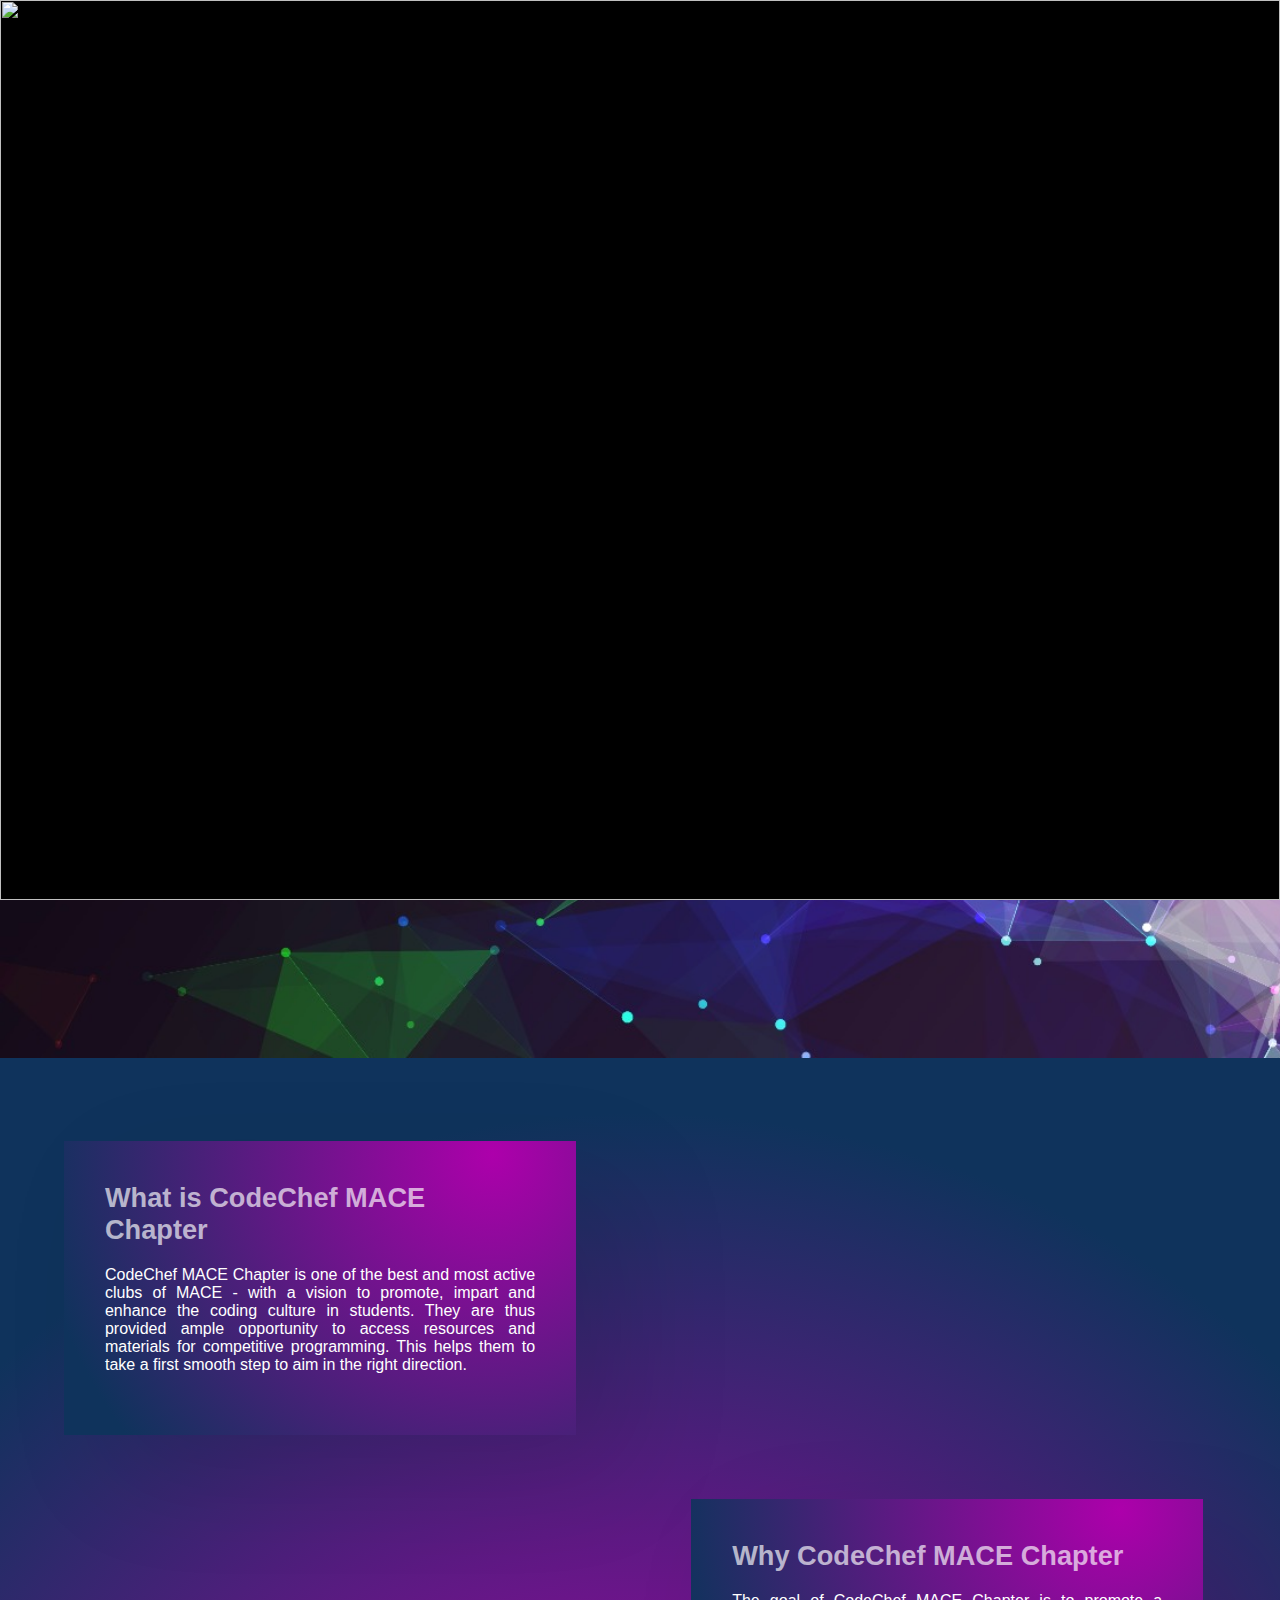
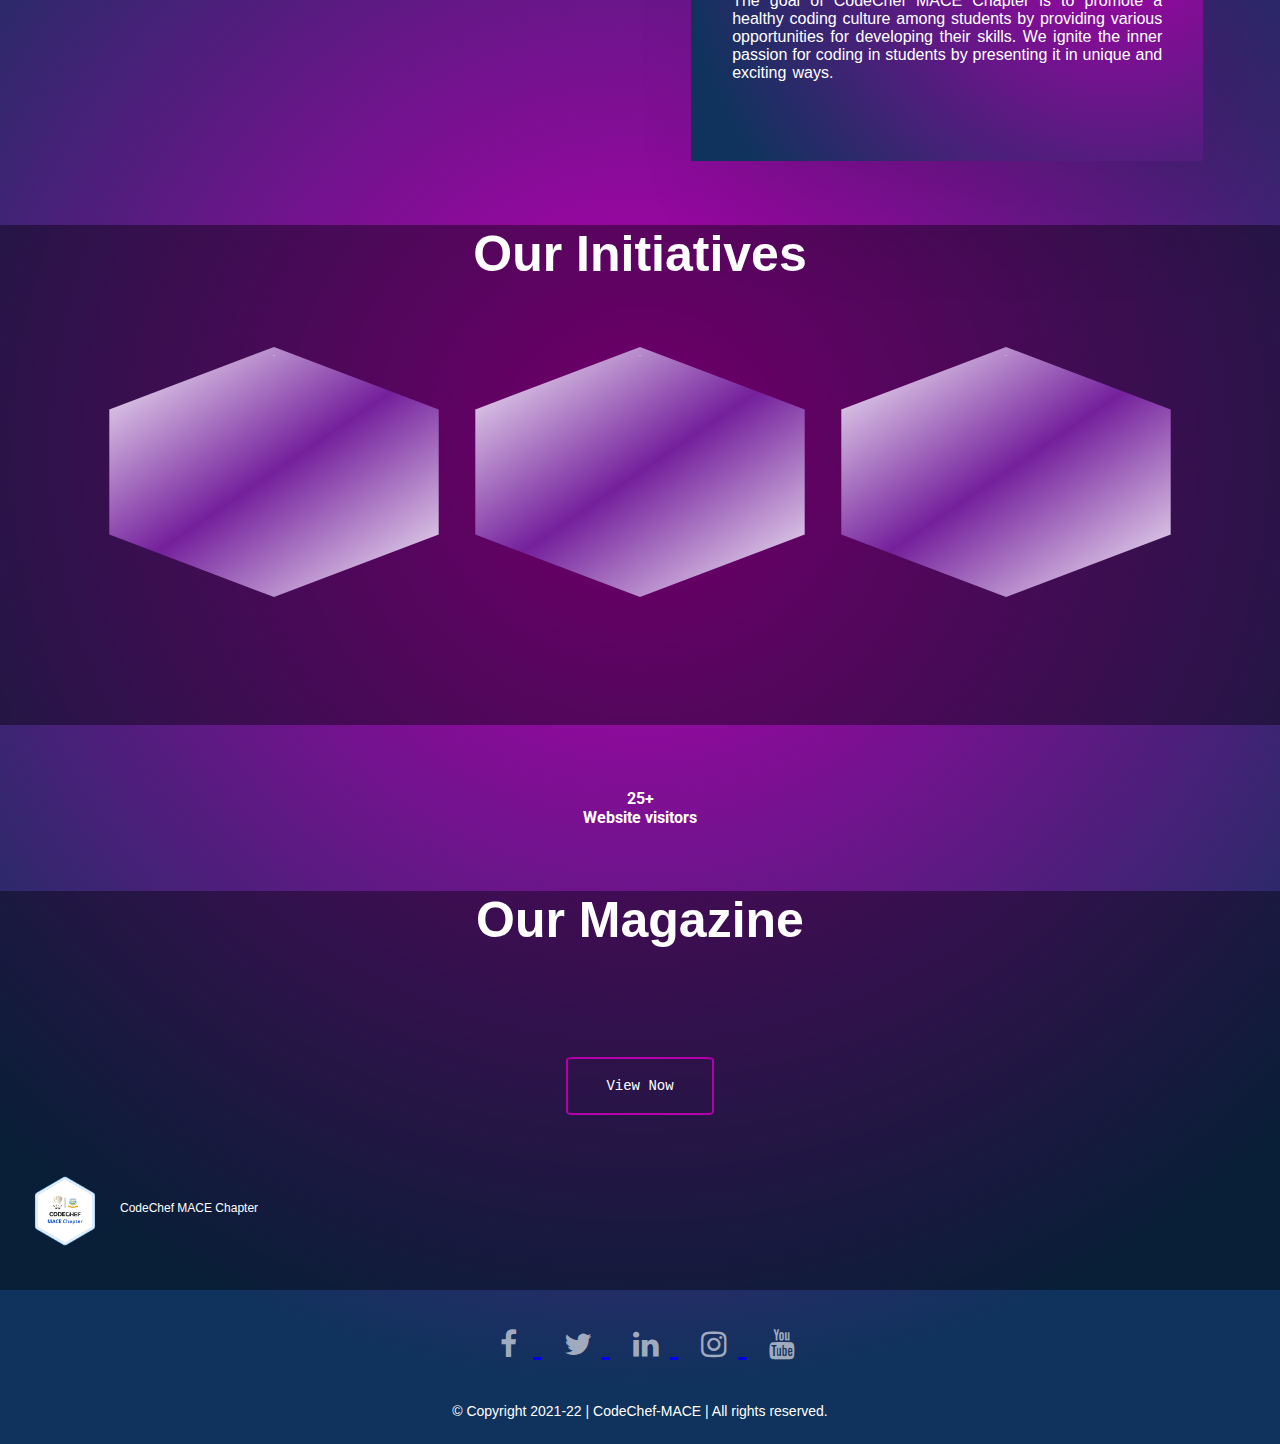
==== commit 527bc6d4: "Feature update : time, visitor count device width" ====
--- a/index.html
+++ b/index.html
@@ -63,8 +63,8 @@
     <link rel="stylesheet" href="fade/demo/css/styles.css" />
     <link rel="stylesheet" href="fade/dist/aos.css" />
     <!-- time counter -->
-    <link rel="stylesheet" href="stuffs/csstime.css" media="all">
-    <script src="stuffs/jqtime.download" id="jquery-js"></script>
+    <link rel="stylesheet" href="stuffs/time.css" media="all">
+    <script src="stuffs/timejs.download" id="jquery-js"></script>
     <!-- social counter  -->
     <link rel="stylesheet" href="stuffs/social-counter.css">
 
@@ -128,6 +128,7 @@
     </section>
 
     <div class="gradient-bg">
+
         <!-- why and what section  -->
         <div class="about">
             <div class="section-left" data-aos="fade-up">
@@ -169,10 +170,14 @@
             </div>
         </div>
 
-        <!-- website vistor counter -->
-        <div class="visitor-container">
-            <div class="visitor-counter" data-target="1800">0</div>
-            <div class="visitor-counter-text">Total visitors</div>
+        <!-- website visitor counter -->
+        <div class="visitor-section">
+            <div class="visitor-container">
+                <!-- <div class="visitor-counter" data-target="1769">-1000</div> -->
+                <p id="number1" class="number visitor-counter">1323+</p>
+
+                <div class="visitor-counter-text">Website visitors</div>
+            </div>
         </div>
 
         <!-- magazine section  -->
@@ -185,6 +190,7 @@
                 </a>
             </div>
         </section>
+
         <!-- social section-->
         <section id="header">
 
@@ -208,6 +214,7 @@
             </div>
 
         </section>
+
         <!-- footer section  -->
         <div class="footer">
             <div class="footer-logo">
@@ -322,70 +329,16 @@
         overflow: hidden !important;
     }
 </style>
+
+<!-- animation fade up  -->
 <script src="fade/dist/aos.js"></script>
 <script>
     AOS.init({
         easing: 'ease-in-out-sine'
     });
 </script>
-<style>
-    .countup {
-        margin-left: 70%;
-        padding-top: 15vh;
-        /* text-align: center; */
-        margin-bottom: 20px;
-    }
-    
-    .countup .timeel {
-        display: inline-block;
-        padding: 10px;
-        background: #151515;
-        margin: 0;
-        color: white;
-        min-width: 2.6rem;
-        margin-left: 13px;
-        border-radius: 10px 0 0 10px;
-    }
-    
-    .countup span[class*="timeRef"] {
-        border-radius: 0 10px 10px 0;
-        margin-left: 0;
-        background: rgba(198, 4, 216, 0.5);
-        color: rgb(255, 255, 255);
-    }
-</style>
-<script>
-    (function($) {
-        window.onload = function() {
-            countUpFromTime("Jan 1, 2014 12:00:00", 'countup1');
-        };
-
-        function countUpFromTime(countFrom, id) {
-            countFrom = new Date(countFrom).getTime();
-            var now = new Date(),
-                countFrom = new Date(countFrom),
-                timeDifference = (now - countFrom);
-
-            var secondsInADay = 60 * 60 * 1000 * 24,
-                secondsInAHour = 60 * 60 * 1000;
-
-            days = Math.floor(timeDifference / (secondsInADay) * 1);
-            hours = Math.floor((timeDifference % (secondsInADay)) / (secondsInAHour) * 1);
-            mins = Math.floor(((timeDifference % (secondsInADay)) % (secondsInAHour)) / (60 * 1000) * 1);
-            secs = Math.floor((((timeDifference % (secondsInADay)) % (secondsInAHour)) % (60 * 1000)) / 1000 * 1);
-
-            var idEl = document.getElementById(id);
-            idEl.getElementsByClassName('days')[0].innerHTML = days;
-            idEl.getElementsByClassName('hours')[0].innerHTML = hours;
-            idEl.getElementsByClassName('minutes')[0].innerHTML = mins;
-            idEl.getElementsByClassName('seconds')[0].innerHTML = secs;
-
-            clearTimeout(countUpFromTime.interval);
-            countUpFromTime.interval = setTimeout(function() {
-                countUpFromTime(countFrom, id);
-            }, 1000);
-        }
-    })(jQuery);
-</script>
+
+<!-- time script  -->
+<script src="./stuffs/time.js"></script>
 
 </html>--- a/Home/indexstyle.css
+++ b/Home/indexstyle.css
@@ -52,7 +52,7 @@
 
 @-webkit-keyframes glow {
     from {
-        text-shadow: 0 0 10px rgb(17, 16, 16), 0 0 20px rgb(105, 104, 104), 0 0 30px rgb(87, 84, 84), 0 0 40px rgb(43, 39, 39), 0 0 50px rgb(19, 15, 15), 0 0 60px rgb(0, 0, 0), 0 0 70px rgb(255, 255, 255);
+        text-shadow: 0 0 10px rgb(255, 250, 250), 0 0 20px rgb(105, 104, 104), 0 0 30px rgb(87, 84, 84), 0 0 40px rgb(43, 39, 39), 0 0 50px rgb(19, 15, 15), 0 0 60px rgb(0, 0, 0), 0 0 70px rgb(255, 255, 255);
     }
     to {
         text-shadow: 0 0 20px rgb(10, 4, 4), 0 0 30px rgb(0, 0, 0), 0 0 40px rgb(14, 9, 9), 0 0 50px rgb(10, 6, 6), 0 0 60px rgb(17, 13, 13), 0 0 70px rgb(15, 2, 2), 0 0 80px rgb(255, 255, 255);
@@ -91,7 +91,8 @@
 }
 
 .section-container {
-    background-color: #E2EB98;
+    /* background-color: rgba(178, 20, 184, 0.411); */
+    background-image: radial-gradient( circle farthest-corner at 83.7% 4.3%, rgba(173, 0, 171, 1) 0%, rgba(15, 51, 92, 1) 90%);
     box-shadow: rgb(0 0 0 / 10%) 50px 40px 115px;
     /* color: #000; */
     padding: 8%;
@@ -111,6 +112,7 @@
     font-family: Verdana, Geneva, Tahoma, sans-serif;
     font-size: 16px;
     text-align: justify;
+    color: white;
     display: block;
 }
 
@@ -118,6 +120,7 @@
     font-family: Verdana, Geneva, Tahoma, sans-serif;
     font-weight: bold;
     font-size: 170%;
+    color: rgba(255, 255, 255, 0.664);
 }
 
 
--- a/device/device.css
+++ b/device/device.css
@@ -1,4 +1,4 @@
-@media only screen and (max-width:1200px) {
+@media only screen and (min-width:1340px) {
     #gallery-image {
         width: 300px;
         height: 300px;
@@ -9,6 +9,21 @@
 @media only screen and (max-width:1340px) {
     #header {
         display: none;
+    }
+}
+
+@media only screen and (max-width:1280px) {
+    #gallery-image {
+        width: 350px;
+        height: 350px;
+    }
+}
+
+@media only screen and (max-width:1200px) {
+    #gallery-image {
+        width: 300px;
+        height: 300px;
+        clip-path: polygon(50% 0%, 95% 25%, 95% 75%, 50% 100%, 5% 75%, 5% 25%);
     }
 }
 
--- a/stuffs/time.css
+++ b/stuffs/time.css
@@ -0,0 +1,113 @@
+.countup {
+    margin-left: 70%;
+    padding-top: 15vh;
+    margin-bottom: 20px;
+}
+
+.countup .timeel {
+    display: inline-block;
+    padding: 10px;
+    background: #151515;
+    margin: 0;
+    color: white;
+    min-width: 2.6rem;
+    margin-left: 13px;
+    border-radius: 10px 0 0 10px;
+}
+
+.countup span[class*="timeRef"] {
+    border-radius: 0 10px 10px 0;
+    margin-left: 0;
+    background: rgba(198, 4, 216, 0.5);
+    color: rgb(255, 255, 255);
+}
+
+@media only screen and (max-width:1340px) {
+    .countup {
+        margin-left: 65%;
+        margin-bottom: 20px;
+        margin-top: 22vh;
+    }
+}
+
+@media only screen and (max-width:1280px) {
+    .countup {
+        margin-left: 65%;
+        margin-bottom: 20px;
+        margin-top: 13vh;
+    }
+}
+
+@media only screen and (max-width:1040px) {
+    .countup {
+        margin-left: 55%;
+        margin-bottom: 20px;
+        margin-top: 8%;
+    }
+}
+
+@media only screen and (max-width:840px) {
+    .countup {
+        margin-left: 48%;
+        margin-bottom: 20px;
+        margin-top: 0;
+    }
+}
+
+@media only screen and (max-width:540px) {
+    .countup {
+        margin-left: 15%;
+        margin-bottom: 20px;
+        margin-top: 25vh
+    }
+    .countup .timeel {
+        display: inline-block;
+        padding: 4px;
+        margin: 0;
+        font-size: 14px;
+        color: white;
+        min-width: 1rem;
+        margin-left: 13px;
+        border-radius: 10px 0 0 10px;
+    }
+    .countup span[class*="timeRef"] {
+        border-radius: 0 3 px 2 px 0;
+        margin-left: 0;
+    }
+}
+
+@media only screen and (max-width:360px) {
+    .countup {
+        margin-left: 27%;
+        margin-bottom: 20px;
+        margin-top: 4vh
+    }
+    .countup .timeel {
+        display: inline-block;
+        padding: 3 px;
+        margin: 0;
+        font-size: 8px;
+    }
+    .countup span[class*="timeRef"] {
+        border-radius: 0 3 px 2 px 0;
+        margin-left: 0;
+    }
+}
+
+@media only screen and (max-width:340px) {
+    .countup {
+        margin-left: 27%;
+        margin-bottom: 20px;
+        margin-top: 6vh
+    }
+    .countup .timeel {
+        display: inline-block;
+        padding: 3 px;
+        margin: 0;
+        font-size: 8px;
+    }
+    .countup span[class*="timeRef"] {
+        border-radius: 0 3 px 2 px 0;
+        margin-left: 0;
+    }
+}--- a/stuffs/social-counter.css
+++ b/stuffs/social-counter.css
@@ -1,25 +1,20 @@
 @import url('https://fonts.googleapis.com/css2?family=Roboto&display=swap');
-.visitor-counters {}
+.visitor-counter {}
 
-.visitor-counters .visitor-counter-container {
-    grid-template-columns: repeat(4, 1fr);
-    grid-gap: 10px;
-    text-align: center;
+.visitor-container {
+    padding-top: 5%;
+    padding-bottom: 5%;
 }
 
-.visitor-container {
-    background-color: rgb(74, 20, 110);
-    margin-left: auto;
-    margin-right: auto;
+.visitor-counter,
+.visitor-counter-text {
+    text-align: center;
+    color: #fff;
+    font-weight: bold;
+    font-family: -apple-system, BlinkMacSystemFont, 'Segoe UI', Roboto, Oxygen, Ubuntu, Cantarell, 'Open Sans', 'Helvetica Neue', sans-serif;
 }
 
-.visitor-counters i {
-    color: lightskyblue;
-    margin-bottom: 5px;
-}
-
-.visitor-counters .visirtor-counter {
-    font-size: 40px;
-}
-
-@media (max-width: 700px) {}+.visitor-container:hover {
+    font-size: 1.4em;
+    transition: 4s;
+}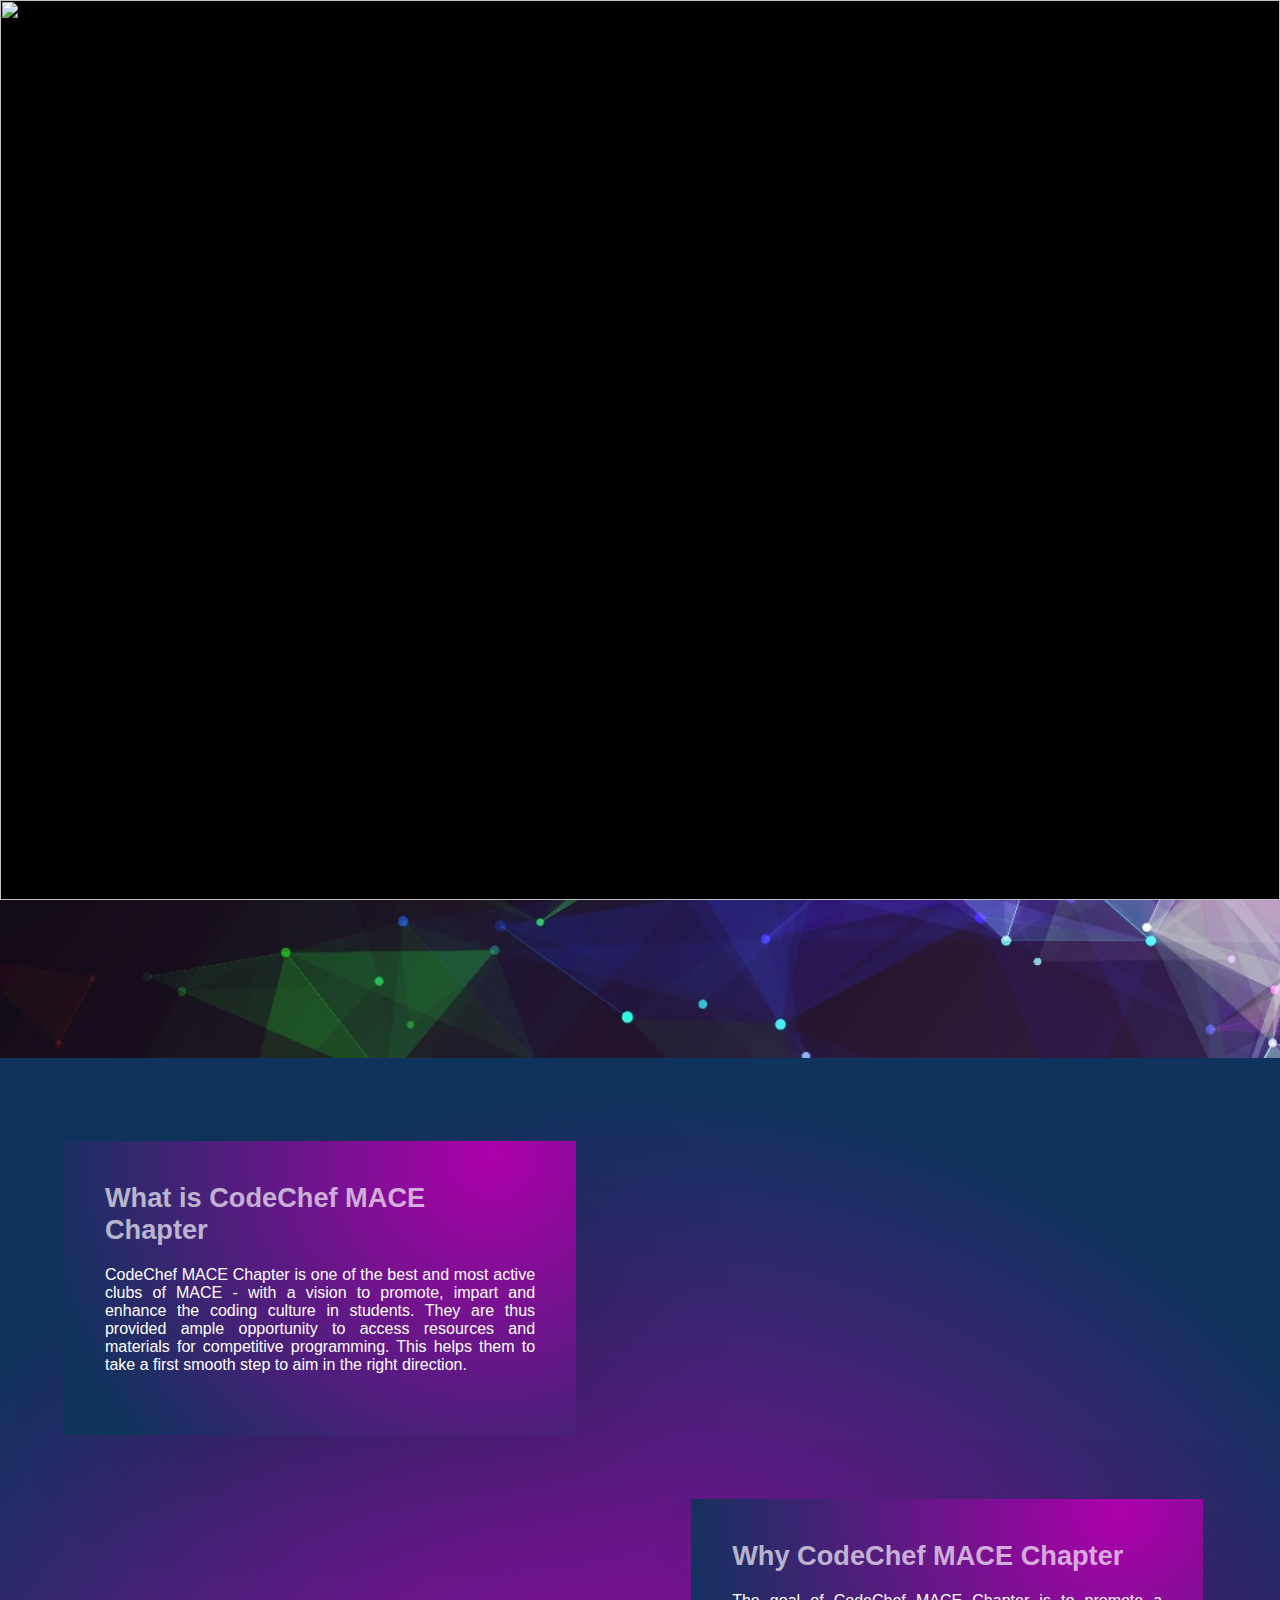
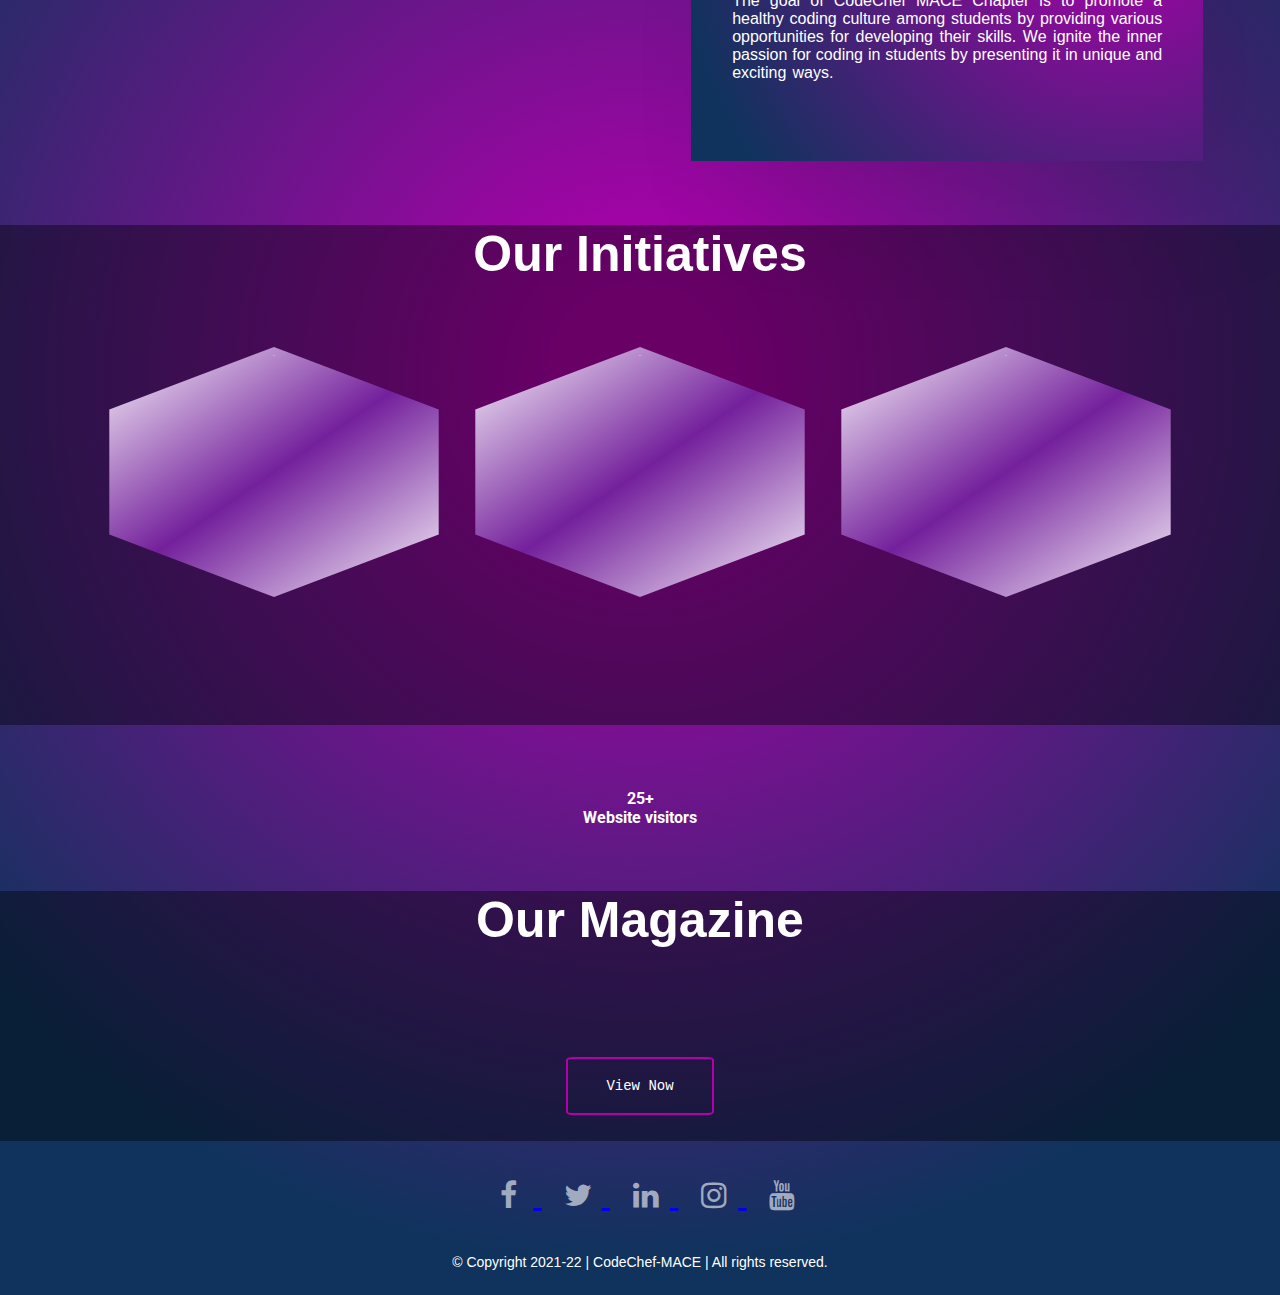
==== commit cad95cbf: "Some bugs removed : time,visitor" ====
--- a/index.html
+++ b/index.html
@@ -120,7 +120,7 @@
         <div class="title">
             <span class="glow">CodeChef MACE Chapter</span>
         </div>
-        <div class="countup" id="countup1">
+        <div class="countup" id="countup1" style="display: none;">
             <span class="timeel days" style="display: none;">2909</span>
             <span class="timeel timeRefDays" style="display: none;">days</span><span class="timeel hours">3</span><span class="timeel timeRefHours">hours</span><span class="timeel minutes">28</span><span class="timeel timeRefMinutes">minutes</span>
             <span class="timeel seconds">6</span><span class="timeel timeRefSeconds">seconds</span>
@@ -174,7 +174,7 @@
         <div class="visitor-section">
             <div class="visitor-container">
                 <!-- <div class="visitor-counter" data-target="1769">-1000</div> -->
-                <p id="number1" class="number visitor-counter">1323+</p>
+                <p id="number1" class="number visitor-counter">1300+</p>
 
                 <div class="visitor-counter-text">Website visitors</div>
             </div>
@@ -216,7 +216,7 @@
         </section>
 
         <!-- footer section  -->
-        <div class="footer">
+        <div class="footer" style="display: none;">
             <div class="footer-logo">
                 <img src="Assets/codechef2.png">
             </div>
@@ -298,7 +298,7 @@
 
 <!-- loader style -->
 <style>
-    .preloader {
+    s .preloader {
         position: absolute;
         top: 0;
         left: 0;
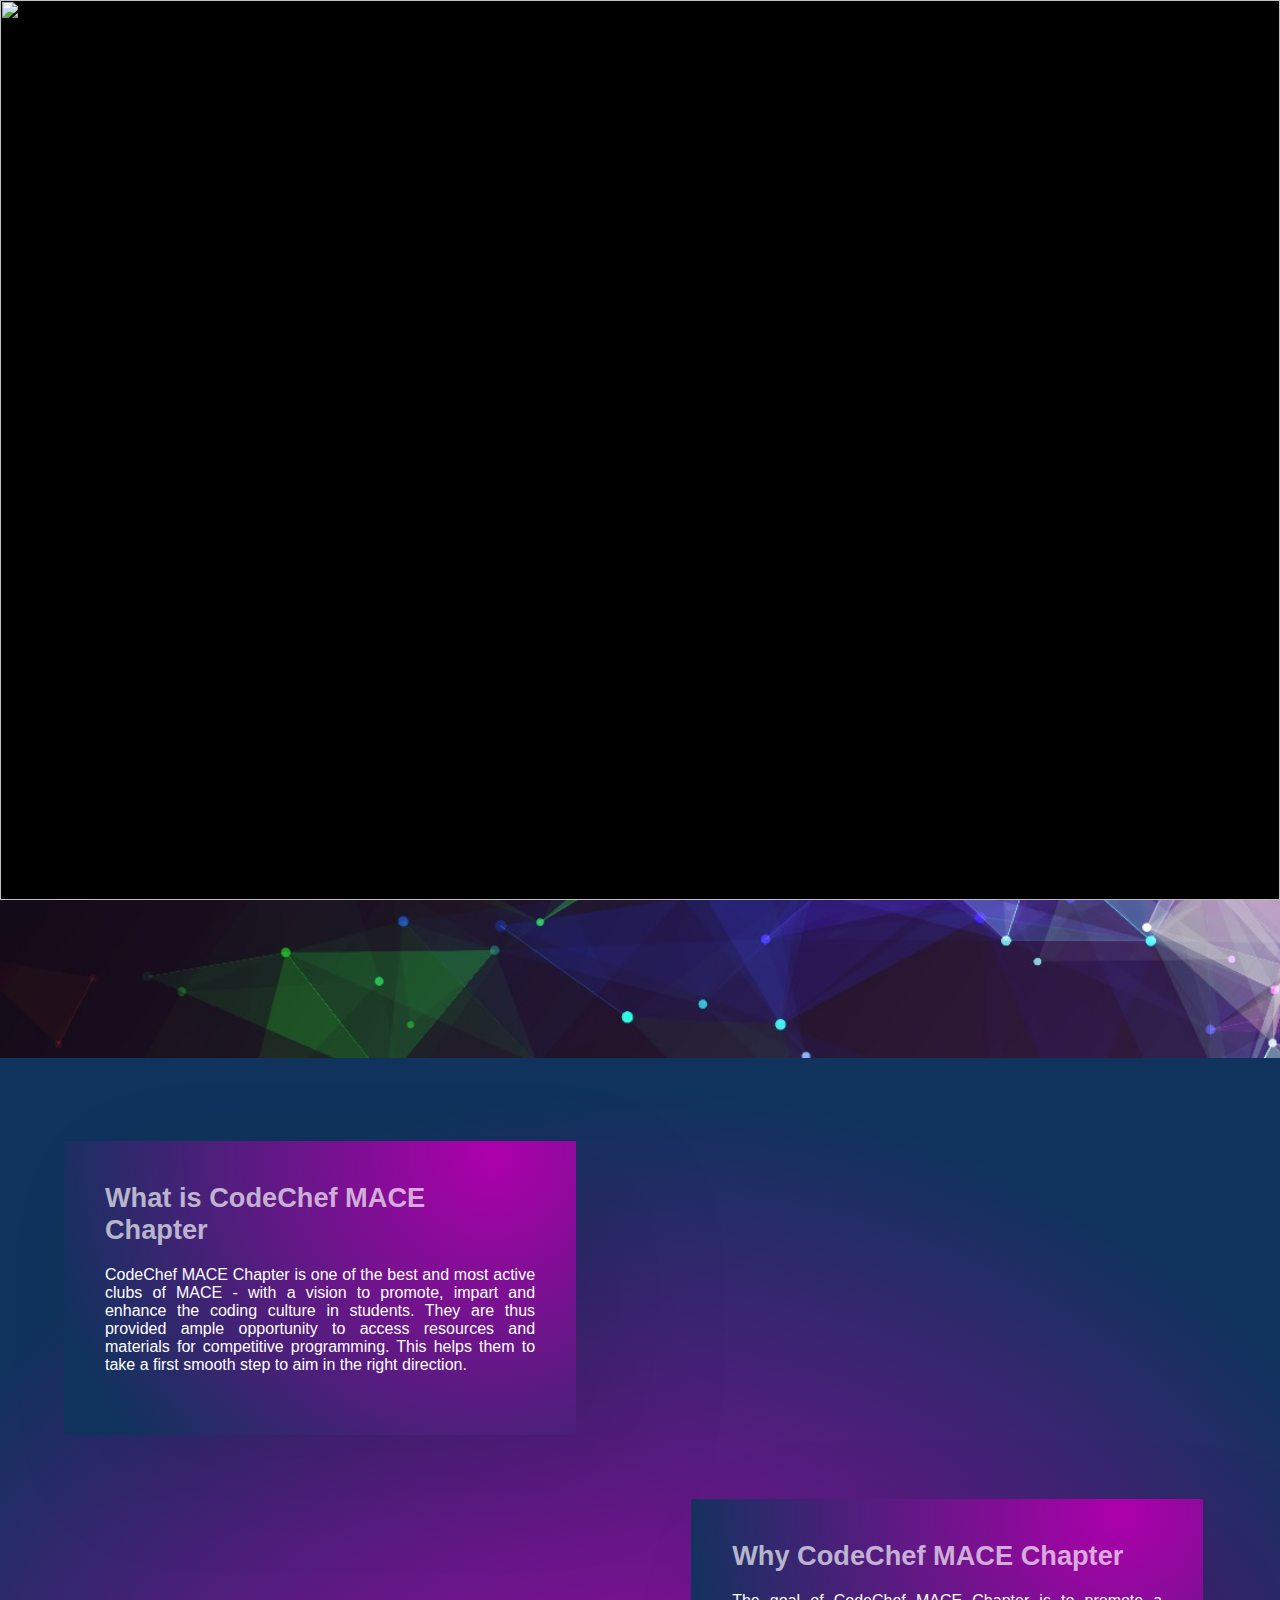
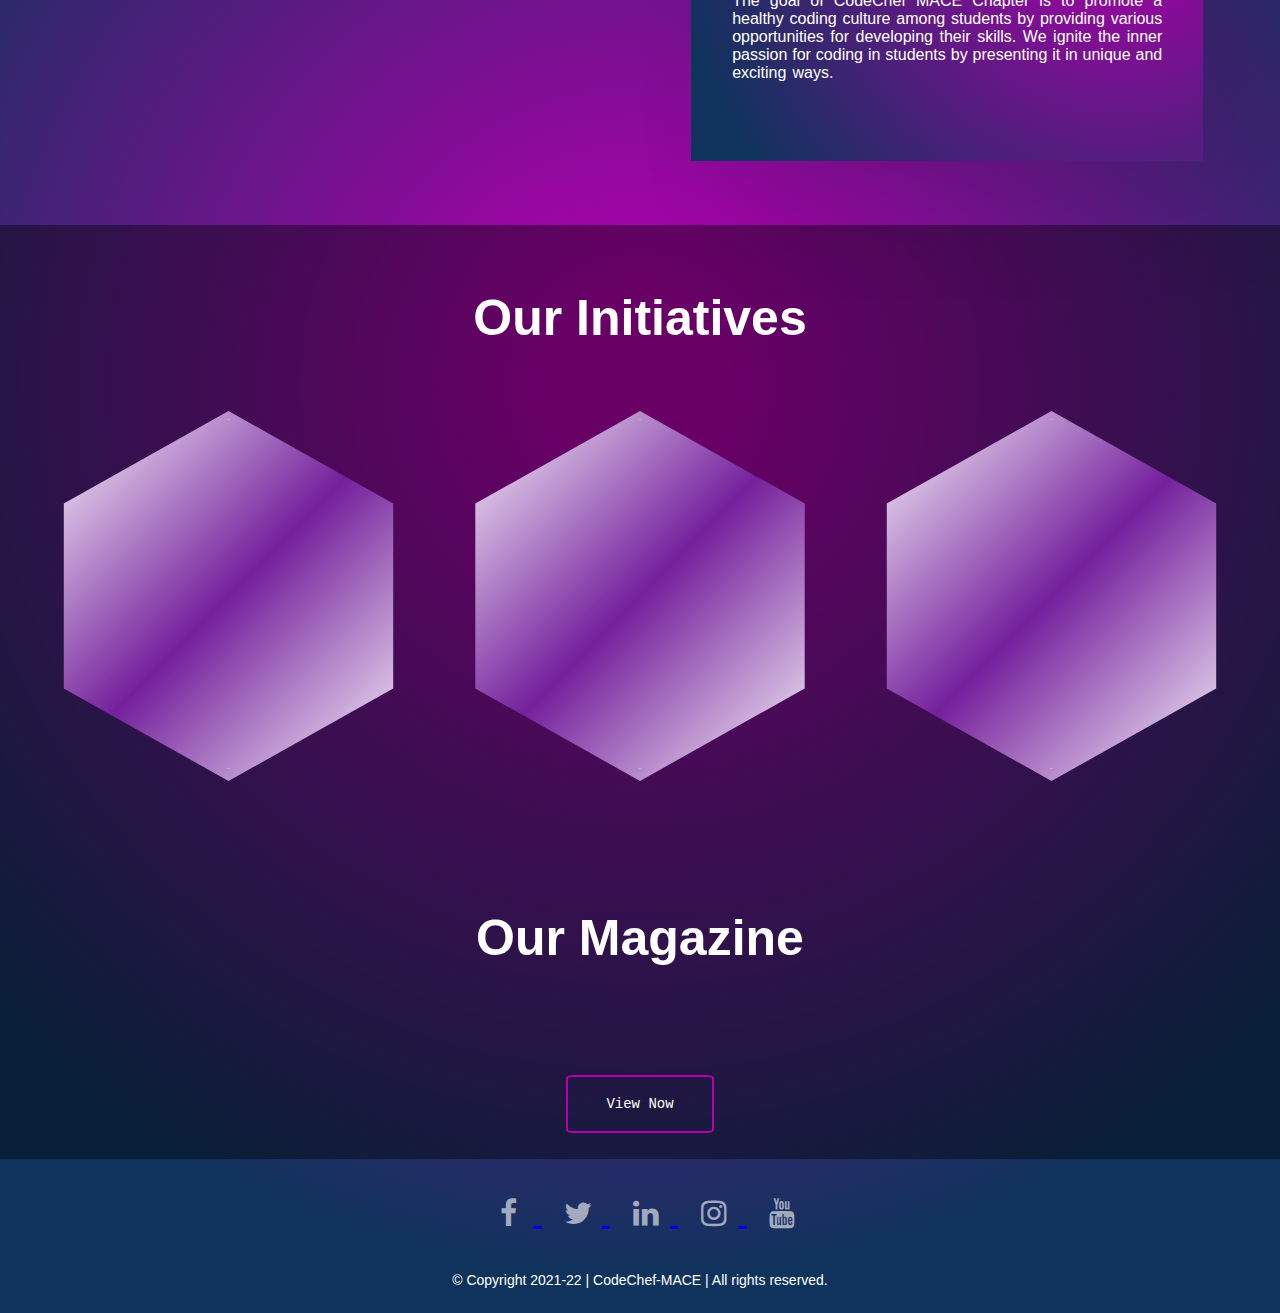
==== commit 7824f12b: "website visitor counter hidden" ====
--- a/index.html
+++ b/index.html
@@ -171,14 +171,12 @@
         </div>
 
         <!-- website visitor counter -->
-        <div class="visitor-section">
+        <!-- <div class="visitor-section">
             <div class="visitor-container">
-                <!-- <div class="visitor-counter" data-target="1769">-1000</div> -->
                 <p id="number1" class="number visitor-counter">1300+</p>
-
                 <div class="visitor-counter-text">Website visitors</div>
             </div>
-        </div>
+        </div> -->
 
         <!-- magazine section  -->
         <section class="magazine-section" data-aos="fade-up">
@@ -298,7 +296,7 @@
 
 <!-- loader style -->
 <style>
-    s .preloader {
+    .preloader {
         position: absolute;
         top: 0;
         left: 0;
--- a/Home/indexstyle.css
+++ b/Home/indexstyle.css
@@ -104,6 +104,7 @@
     font-family: 'arial', cursive;
     font-size: 50px;
     font-weight: 900;
+    padding-top: 5%;
     padding-bottom: 5%;
 }
 
--- a/Home/gallery.css
+++ b/Home/gallery.css
@@ -1,13 +1,11 @@
 .initiatives-gallery {
     display: flex;
-    height: 250px;
-    justify-content: center;
-    margin-bottom: 5%;
+    justify-content: space-evenly;
 }
 
 #gallery-image {
-    width: 100%;
-    height: 100%;
+    width: 450px;
+    height: 450px;
     clip-path: polygon(50% 0%, 95% 25%, 95% 75%, 50% 100%, 5% 75%, 5% 25%);
 }
 
@@ -26,4 +24,6 @@
 .gallery-section {
     background-color: rgba(0, 0, 0, 0.4);
     padding-bottom: 5%;
+    /* padding-top: 5%; */
+    /* display: none; */
 }